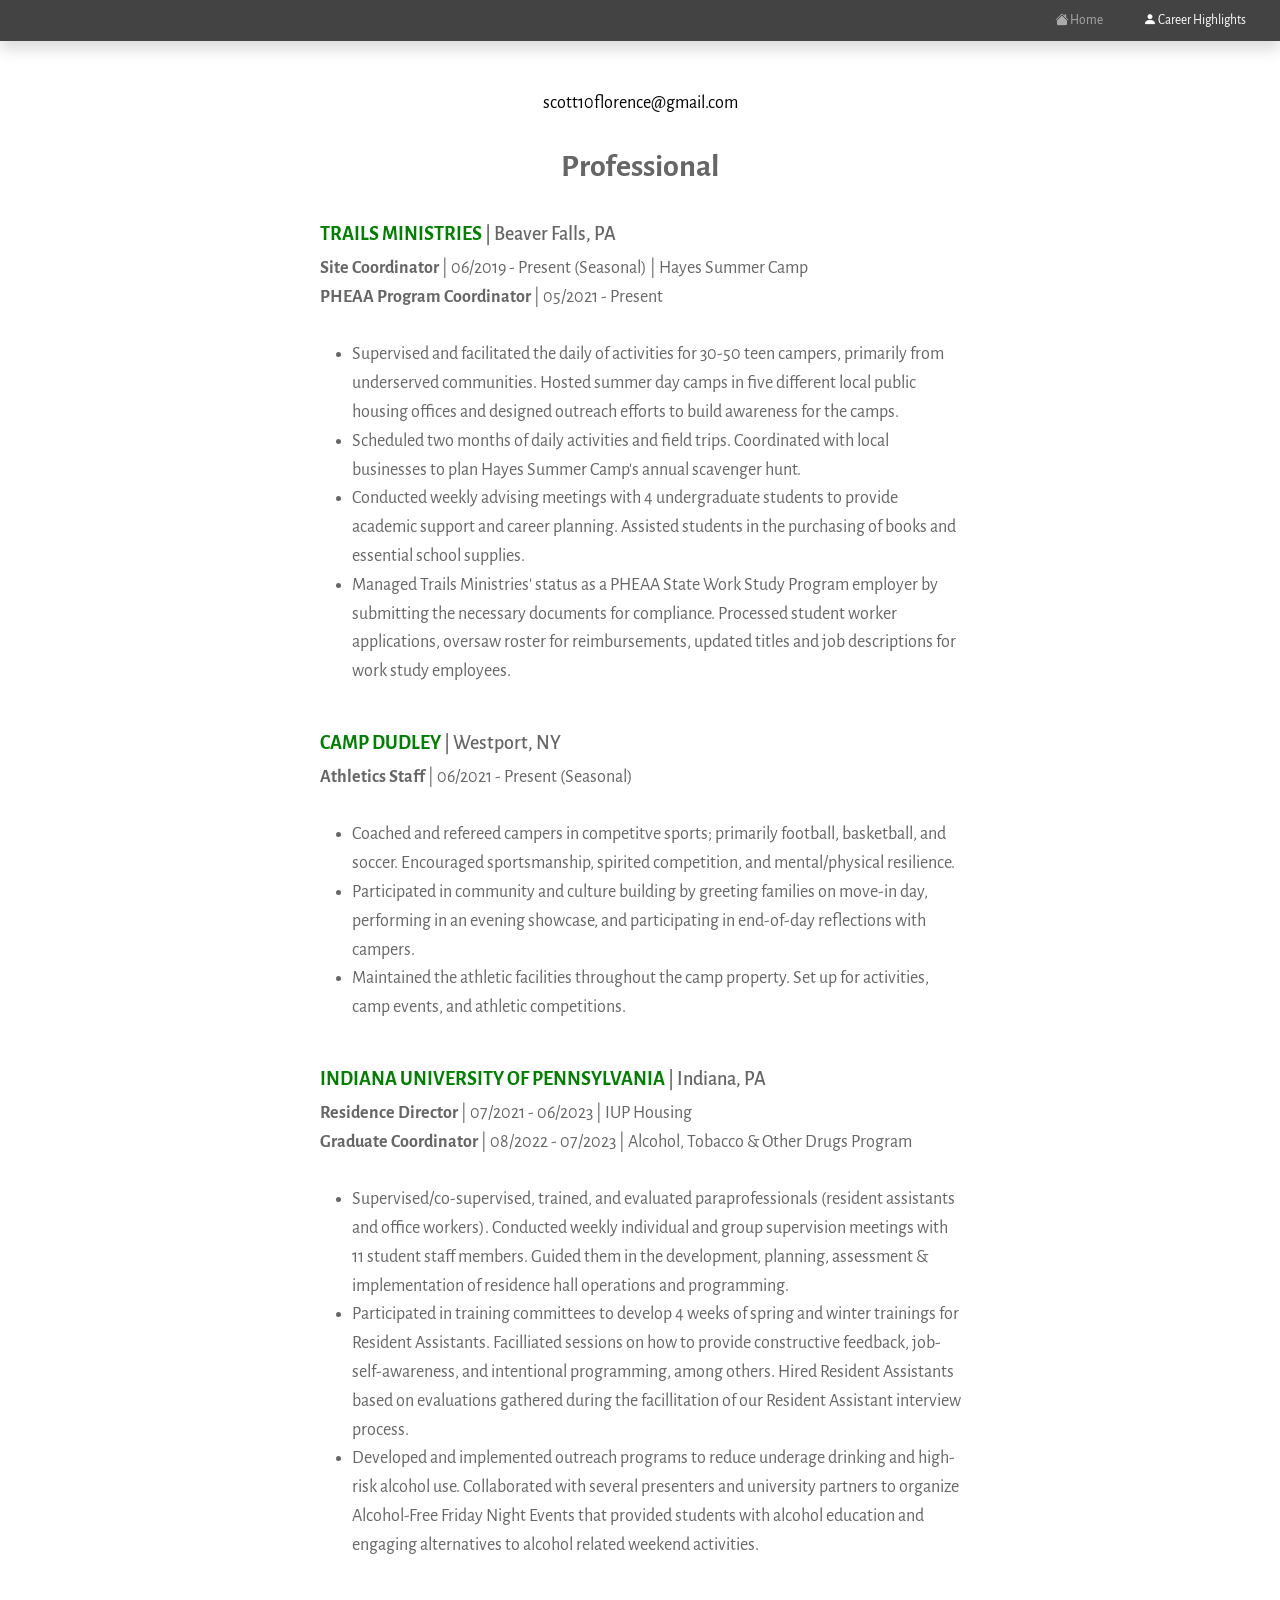
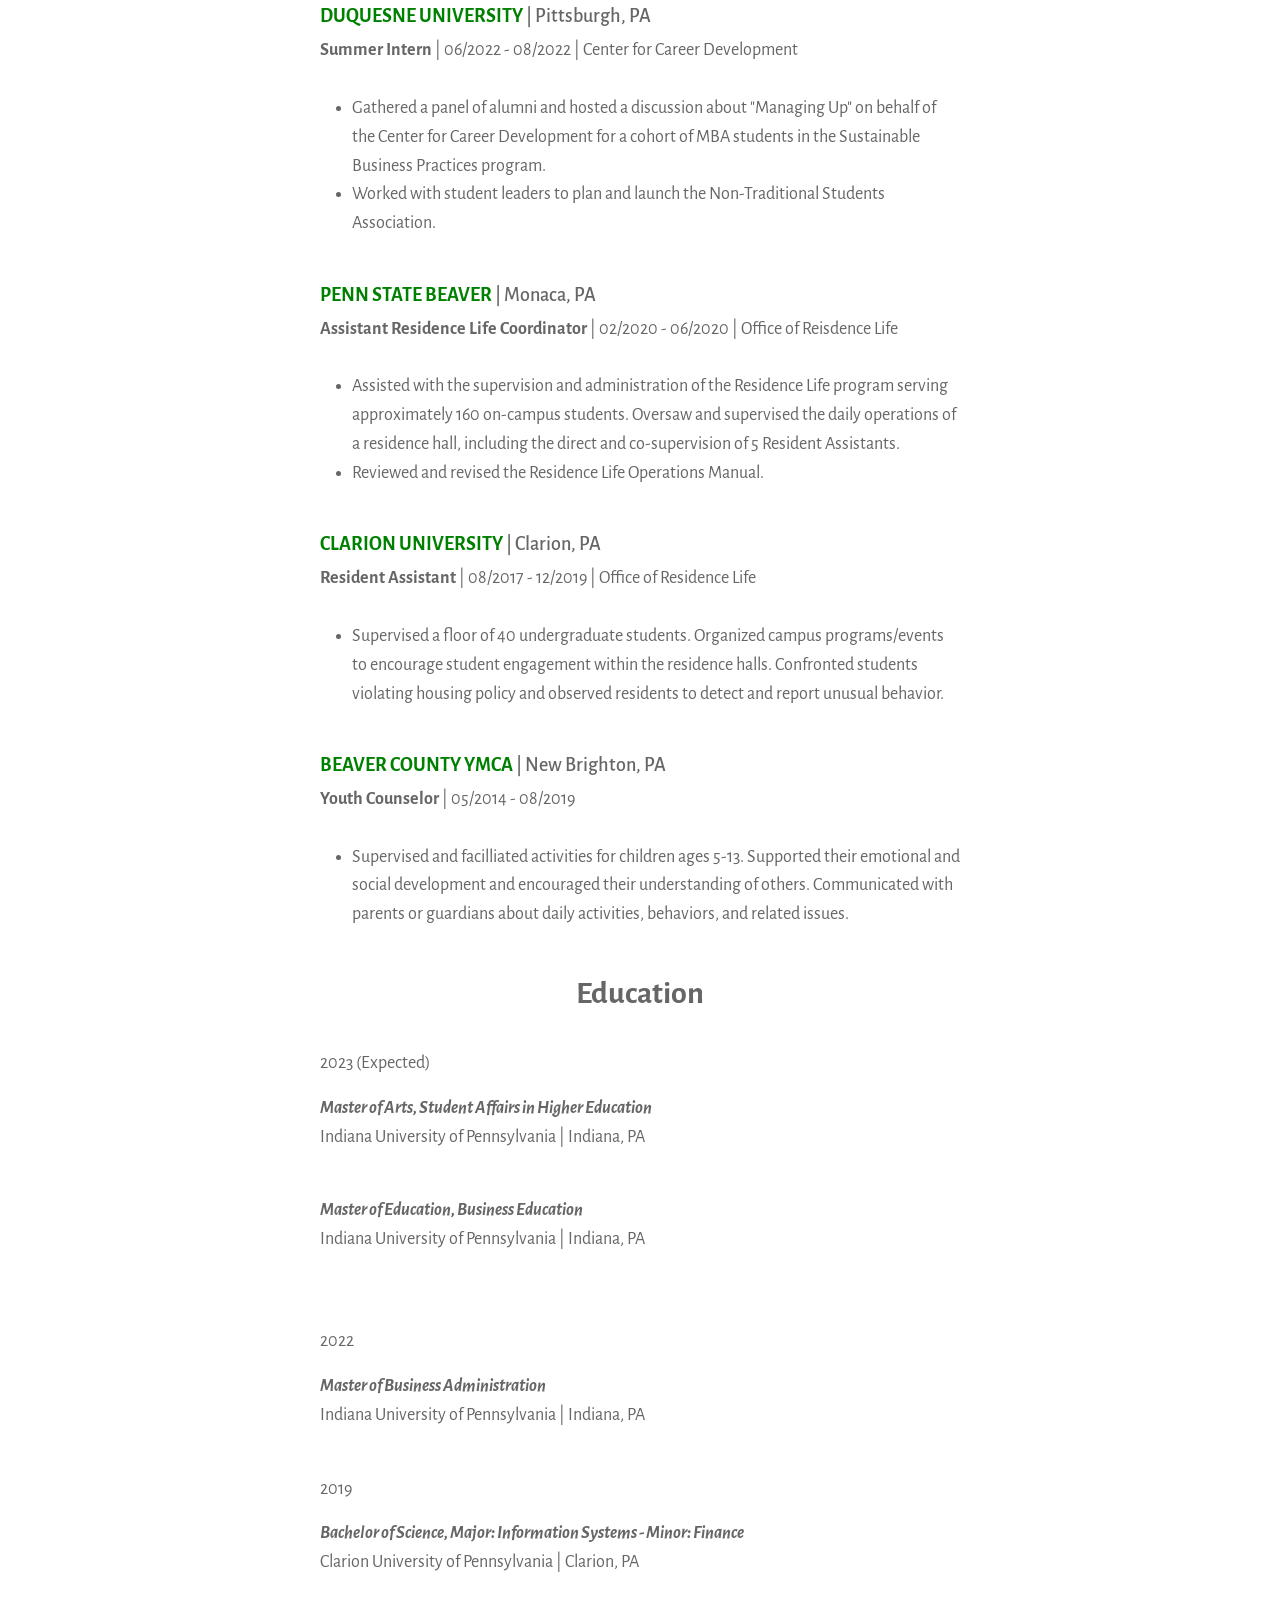
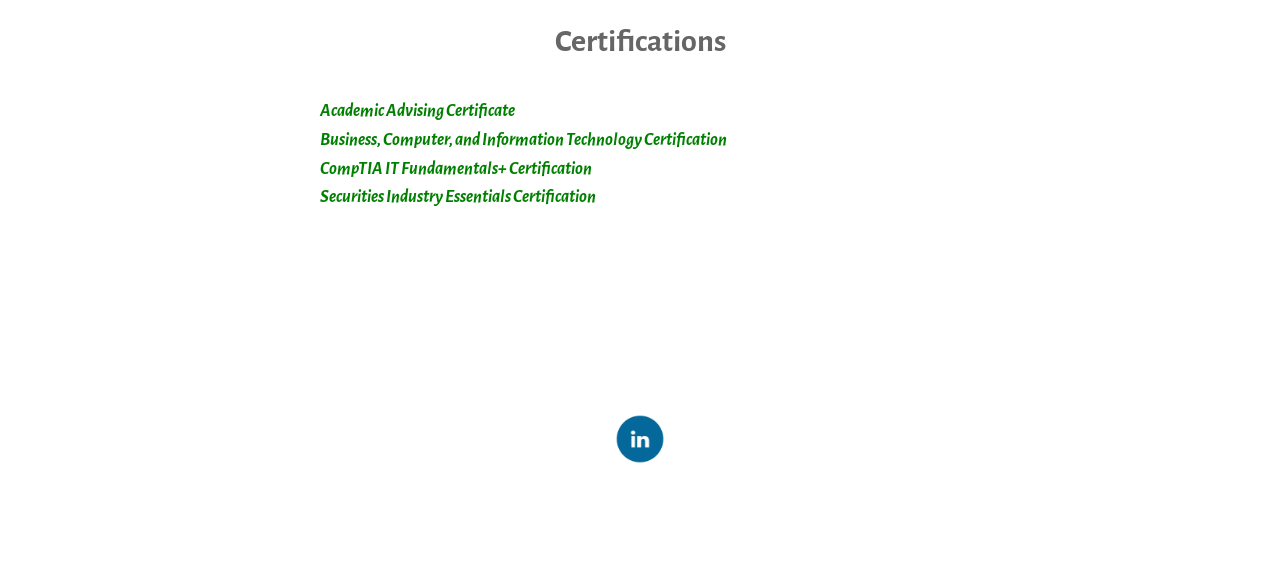
==== about.html @ 3252aece "Update about.html" ====
<!DOCTYPE html>
<html lang="en">
<head>
    <meta charset="UTF-8">
    <meta http-equiv="X-UA-Compatible" content="IE=edge">
    <meta name="viewport" content="width=device-width, initial-scale=1.0">
    <!-- <title>PHP Blog Website</title> -->

    <title>Home</title>

    <meta name="description" content=""/>
    <meta name="keywords" content="" />
    <meta name="author" content="Scott Florence Jr." />
    <link rel="stylesheet" href="https://cdn.jsdelivr.net/npm/bootstrap-icons@1.3.0/font/bootstrap-icons.css">
    <link rel="shortcut icon" type="image/png" href="assets/images/bar.png">
    <link rel="stylesheet" href="assets/css/bootstrap5.min.css">
    <link rel="stylesheet" href="assets/css/custom.css">
    <link rel="preconnect" href="https://fonts.googleapis.com">
    <link rel="preconnect" href="https://fonts.gstatic.com" crossorigin>
    <link href="https://fonts.googleapis.com/css2?family=Alegreya+Sans&display=swap" rel="stylesheet">
    <script src="<?= base_url('assets/js/jquery.min.js') ?>"></script>
    <script src="<?= base_url('assets/js/bootstrap5.bundle.min.js') ?>"></script>
    <script src="<?= base_url('assets/js/scripts.js') ?>"></script>
    <style>
        body {
            font-size: 18px;
            line-height: 1.6;
            }
</style>
</head>
<body>
    <nav class="navbar navbar-expand-lg navbar-dark sub-navbar-bg shadow sticky-top" style="font-size: 12pt;">
    <div class="container-fluid">
    <button class="navbar-toggler" type="button" data-bs-toggle="collapse" data-bs-target="#navbarSupportedContent" aria-controls="navbarSupportedContent" aria-expanded="false" aria-label="Toggle navigation">
      <span class="navbar-toggler-icon"></span>
    </button>
    <div class="collapse navbar-collapse" id="navbarSupportedContent">

      <ul class="navbar-nav ms-auto mb-2 mb-lg-0">
        <li class="nav-item">
          <a class="nav-link" href="index.html"><i class="bi bi-house-fill"></i> Home</a>
        </li>
        <li class="nav-item">
          <a class="nav-link active" href="#"><i class="bi bi-person-fill"></i> Career Highlights</a>
        </li>
      </ul>
     
    </div>
    </div>
    </nav>
  <div class="container py-5">
          <div class="row text-center">
              <div class="col-md-7 mx-auto">
              <!--<h3><strong> Scott Florence Jr.</strong></h3> -->
                <a id="cell" 
                  id="email"
                  href="mailto:scott10florence@gmail.com" 
                  target="_blank" 
                  title="send an email"> 
                scott10florence@gmail.com 
              </a>
              </div>
          </div>
          <div class="row text-left">
            <div class="col-md-7 m-auto">
                  <br>
                  <div class="row text-center">
                    <h2><strong>Professional</strong></h2>
                  </div>
                  <br>

                  <h5><strong><a class="link" href="http://www.trailsministries.org" target="_blank">TRAILS MINISTRIES</a></strong> | Beaver Falls, PA </h5>
                  <strong>Site Coordinator </strong> | 06/2019 - Present (Seasonal) | Hayes Summer Camp
                  <br>
                  <strong>PHEAA Program Coordinator </strong> | 05/2021 - Present
                  <br>
                  <br>
                  <ul>
                  <li>
                      Supervised and facilitated the daily of activities for 30-50 teen campers, primarily from underserved communities. Hosted summer day camps in five different local public housing offices and designed outreach 
                      efforts to build awareness for the camps.
                      
                    </li>
                    <li>
                      Scheduled two months of daily activities and field trips. Coordinated with local businesses to plan Hayes Summer Camp's
                      annual scavenger hunt. 
                    </li>
                    <li>
                      Conducted weekly advising meetings with 4 undergraduate students to provide academic support and career planning. Assisted students in the purchasing of books 
                      and essential school supplies.
                    </li>
                    <li>
                      Managed Trails Ministries' status as a PHEAA State Work Study Program employer by submitting the necessary documents
                      for compliance. Processed student worker applications, oversaw roster for reimbursements, updated titles and job descriptions
                      for work study employees.
                    </li>
                  </ul>
                  <br>  
                  <h5><strong><a class="link" href="http://www.campdudley.com" target="_blank">CAMP DUDLEY</a></strong> | Westport, NY </h5>
                  <strong>Athletics Staff</strong> | 06/2021 - Present (Seasonal)
                  <br>
                  <br>
                  <ul>
                    <li>
                      Coached and refereed campers in competitve sports; primarily football, basketball, and soccer. Encouraged sportsmanship, spirited competition, and
                      mental/physical resilience.
                    </li>
                    <li>
                      Participated in community and culture building by greeting families on move-in day,
                      performing in an evening showcase, and participating in end-of-day reflections with campers.
                    </li>
                    <li>
                      Maintained the athletic facilities throughout the camp property. Set up for activities, camp events, and athletic competitions.
                    </li>
                  </ul>
                  <br>    
                  <h5><strong><a class="link" href="http://www.iup.edu" target="_blank"> INDIANA UNIVERSITY OF PENNSYLVANIA</a></strong> | Indiana, PA </h5>
                  <strong>Residence Director </strong>| 07/2021 - 06/2023 | IUP Housing 
                  <br>
                  <strong> Graduate Coordinator </strong>| 08/2022 - 07/2023 | Alcohol, Tobacco & Other Drugs Program 
                  <br>
                  <br>

                  <ul>
                    <li>
                      Supervised/co-supervised, trained, and evaluated paraprofessionals (resident assistants and office workers).
                      Conducted weekly individual and group supervision meetings with 11 student staff members. Guided them
                      in the development, planning, assessment & implementation of residence hall operations and programming.
                    </li>
                    <li>
                      Participated in training committees to develop 4 weeks of spring and winter trainings for Resident Assistants. Facilliated sessions on how to provide constructive feedback,
                      job-self-awareness, and intentional programming, among others. Hired Resident Assistants based on evaluations gathered during the facillitation of our 
                      Resident Assistant interview process. 
                    </li>
                    <li>
                      Developed and implemented outreach programs to reduce underage 
                      drinking and high-risk alcohol use. Collaborated with several presenters and university partners to organize Alcohol-Free Friday Night Events that 
                      provided students with alcohol education and engaging alternatives to alcohol related weekend activities.
                    </li>
                  </ul>
                  <br>

                  <h5><strong><a class="link" href="http://www.duq.edu" target="_blank">DUQUESNE UNIVERSITY</a></strong> | Pittsburgh, PA </h5>
                  <strong> Summer Intern </strong> | 06/2022 - 08/2022 | Center for Career Development
                  <br>
                  <br>
                  <ul>
                    <li>
                       Gathered a panel of alumni and hosted a discussion about "Managing Up" on behalf of the Center for Career Development for a cohort of MBA students in the Sustainable Business
                       Practices program.
                    </li>
                    <li>
                        Worked with student leaders to plan and launch the Non-Traditional Students Association.
                    </li>
                  </ul>
                  <br>

                  <h5><strong><a class="link" href="http://www.beaver.psu.edu" target="_blank">PENN STATE BEAVER</a></strong> | Monaca, PA </h5>
                  <strong>Assistant Residence Life Coordinator</strong> | 02/2020 - 06/2020 | Office of Reisdence Life
                  <br>
                  <br>
                  <ul>
                    <li>
                      Assisted with the supervision and administration of the Residence Life program serving approximately 160 on-campus students.
                      Oversaw and supervised the daily operations of a residence hall, including the direct and co-supervision of 5 Resident Assistants.
                    </li>
                    <li>
                      Reviewed and revised the Residence Life Operations Manual.
                    </li>
                  </ul>
                  <br>   
                  <h5><strong><a class="link" href="http://www.clarion.edu" target="_blank">CLARION UNIVERSITY</a></strong> | Clarion, PA</h5>
                  <strong>Resident Assistant</strong> | 08/2017 - 12/2019 | Office of Residence Life
                  <br>
                  <br>
                  <ul>
                    <li>
                      Supervised a floor of 40 undergraduate students.
                      Organized campus programs/events to encourage student engagement within the residence halls.
                      Confronted students violating housing policy and observed residents to detect and report unusual behavior.
                    </li>
                  </ul>
                  <br> 

                  <h5><strong><a class="link" href="http://www.campdudley.com" target="_blank">BEAVER COUNTY YMCA</a></strong> | New Brighton, PA </h5>
                  <strong>Youth Counselor</strong> | 05/2014 - 08/2019
                  <br>
                  <br>
                  <ul>
                    <li>
                      Supervised and facilliated activities for children ages 5-13. Supported their emotional and social development and encouraged their understanding of others.
                      Communicated with parents or guardians about daily activities, behaviors, and related issues.
                      
                    </li>
                  </ul>
                  <br>

                  <div class="row text-center">
                    <h2><strong>Education</strong></h2>
                  </div>
                  <br>

                  <p>2023 (Expected)</p>
                  <em><strong>Master of Arts, Student Affairs in Higher Education</strong></em>
                  <p>Indiana University of Pennsylvania | Indiana, PA</p>
                  <br>
                  <em><strong>Master of Education, Business Education</strong></em>
                  <p>Indiana University of Pennsylvania | Indiana, PA</p>
                  <br>
                  <br>

                  <p>2022</p>
                  <em><strong>Master of Business Administration</strong></em>
                  <p>Indiana University of Pennsylvania | Indiana, PA</p>
                  <br>

                  <p>2019</p>
                  <em><strong>Bachelor of Science, Major: Information Systems - Minor: Finance</strong></em>
                  <p>Clarion University of Pennsylvania | Clarion, PA</p>
                  <br>

                  <div class="row text-center">
                  <h2><strong>Certifications</strong></h2>
                  </div>
                  <br>
                  <a class= "link" href="https://www.iup.edu/academics/find-your-degree/programs/sahe/gr/academic-advising-certificate.html" target="_blank"><em><strong>Academic Advising Certificate</strong></em></a>
                  <br>
                  <a class="link" href ="https://www.iup.edu/pse/grad/business-computer-information-technology-certification/" target="_blank"><em><strong>Business, Computer, and Information Technology Certification</strong></em> </a>
                  <br>
                  <a class="link" href="https://www.credly.com/badges/9badbcb3-e4f2-4f45-9942-dd71096ad1f3/email" target="_blank"><em><strong>CompTIA IT Fundamentals+ Certification</strong></em></a>
                  <br>
                  <a class="link" href="https://www.finra.org/registration-exams-ce/qualification-exams/securities-industry-essentials-exam" target="_blank"><em><strong>Securities Industry Essentials Certification</strong></em></a>
                  <br>
                  <br>
                  <br>


                  <!-- <div class="row">
                    <div class="col-6">
                    <div class="row text-center">
                      <h2>Skills</h2>
                    </div>
                    <br>
                    <em><strong>Category</strong></em>

                    <ul>
                      <li>
                      Skill 1
                      </li>
                      <li>
                      Skill 2
                      </li>
                      <li>
                      Skill 3
                      </li>
                    </ul>
                    </div>
                    <div class="col-6">
                    <div class="row text-center">
                      <h2>Technology</h2>
                    </div>

                    <br>
                    <em><strong>Category</strong></em>
                    <ul>
                      <li>
                      Skill 1
                      </li>
                      <li>
                      Skill 2
                      </li>
                      <li>
                      Skill 3
                      </li>
                    </ul>
                    </div>
                    <br>

                  </div>
                  <br> -->

              <!--<div class="row text-center">
                    <h2><strong>Personal</strong></h2>
                  </div>
                  <br>
                  <em><strong>Title</strong></em> -->

                </div>
              </div>
          </div>
      </div>
<footer class="p-5 text-center position-relative">
  <div class="container pt-5">
    <div class="social-media-widget">
      <a href="https://www.linkedin.com/in/scottflorencejr/" id="linkedinicon" class="social-icon" target="_blank"></a>
      <!-- <a href="https://www.youtube.com/channel/UCK0lmoPVYQbXXi-O0n4r9eg" id="youtubeicon" class="social-icon" target="_blank"></a>
      <a href="https://www.tiktok.com/@scottflo" id="tiktokicon" class="social-icon" target="_blank"></a>
      <a href="https://www.instagram.com/scottflo/" id="instagramicon" class="social-icon" target="_blank"></a>
      <a href="https://twitter.com/scottflorencejr" id="twittericon" class="social-icon" target="_blank"></a> -->
    </div>
    <br>
    <!--<p class="lead">Copyright &copy; 2022 scottflo.com </p> -->
    <br>
  </div>
</footer>
</body>
</html>
---- assets/css/bootstrap5.min.css ----
@charset "UTF-8";/*!
 * Bootstrap v5.1.0 (https://getbootstrap.com/)
 * Copyright 2011-2021 The Bootstrap Authors
 * Copyright 2011-2021 Twitter, Inc.
 * Licensed under MIT (https://github.com/twbs/bootstrap/blob/main/LICENSE)
 */:root{--bs-blue:#0d6efd;--bs-indigo:#6610f2;--bs-purple:#6f42c1;--bs-pink:#d63384;--bs-red:#dc3545;--bs-orange:#fd7e14;--bs-yellow:#ffc107;--bs-green:#198754;--bs-teal:#20c997;--bs-cyan:#0dcaf0;--bs-white:#fff;--bs-gray:#6c757d;--bs-gray-dark:#343a40;--bs-gray-100:#f8f9fa;--bs-gray-200:#e9ecef;--bs-gray-300:#dee2e6;--bs-gray-400:#ced4da;--bs-gray-500:#adb5bd;--bs-gray-600:#6c757d;--bs-gray-700:#495057;--bs-gray-800:#343a40;--bs-gray-900:#212529;--bs-primary:#0d6efd;--bs-secondary:#6c757d;--bs-success:#198754;--bs-info:#0dcaf0;--bs-warning:#ffc107;--bs-danger:#dc3545;--bs-light:#f8f9fa;--bs-dark:#212529;--bs-primary-rgb:13,110,253;--bs-secondary-rgb:108,117,125;--bs-success-rgb:25,135,84;--bs-info-rgb:13,202,240;--bs-warning-rgb:255,193,7;--bs-danger-rgb:220,53,69;--bs-light-rgb:248,249,250;--bs-dark-rgb:33,37,41;--bs-white-rgb:255,255,255;--bs-black-rgb:0,0,0;--bs-body-rgb:33,37,41;--bs-font-sans-serif:system-ui,-apple-system,"Segoe UI",Roboto,"Helvetica Neue",Arial,"Noto Sans","Liberation Sans",sans-serif,"Apple Color Emoji","Segoe UI Emoji","Segoe UI Symbol","Noto Color Emoji";--bs-font-monospace:SFMono-Regular,Menlo,Monaco,Consolas,"Liberation Mono","Courier New",monospace;--bs-gradient:linear-gradient(180deg, rgba(255, 255, 255, 0.15), rgba(255, 255, 255, 0));--bs-body-font-family:var(--bs-font-sans-serif);--bs-body-font-size:1rem;--bs-body-font-weight:400;--bs-body-line-height:1.5;--bs-body-color:#212529;--bs-body-bg:#fff}*,::after,::before{box-sizing:border-box}@media (prefers-reduced-motion:no-preference){:root{scroll-behavior:smooth}}body{margin:0;font-family:var(--bs-body-font-family);font-size:var(--bs-body-font-size);font-weight:var(--bs-body-font-weight);line-height:var(--bs-body-line-height);color:var(--bs-body-color);text-align:var(--bs-body-text-align);background-color:var(--bs-body-bg);-webkit-text-size-adjust:100%;-webkit-tap-highlight-color:transparent}hr{margin:1rem 0;color:inherit;background-color:currentColor;border:0;opacity:.25}hr:not([size]){height:1px}.h1,.h2,.h3,.h4,.h5,.h6,h1,h2,h3,h4,h5,h6{margin-top:0;margin-bottom:.5rem;font-weight:500;line-height:1.2}.h1,h1{font-size:calc(1.375rem + 1.5vw)}@media (min-width:1200px){.h1,h1{font-size:2.5rem}}.h2,h2{font-size:calc(1.325rem + .9vw)}@media (min-width:1200px){.h2,h2{font-size:2rem}}.h3,h3{font-size:calc(1.3rem + .6vw)}@media (min-width:1200px){.h3,h3{font-size:1.75rem}}.h4,h4{font-size:calc(1.275rem + .3vw)}@media (min-width:1200px){.h4,h4{font-size:1.5rem}}.h5,h5{font-size:1.25rem}.h6,h6{font-size:1rem}p{margin-top:0;margin-bottom:1rem}abbr[data-bs-original-title],abbr[title]{-webkit-text-decoration:underline dotted;text-decoration:underline dotted;cursor:help;-webkit-text-decoration-skip-ink:none;text-decoration-skip-ink:none}address{margin-bottom:1rem;font-style:normal;line-height:inherit}ol,ul{padding-left:2rem}dl,ol,ul{margin-top:0;margin-bottom:1rem}ol ol,ol ul,ul ol,ul ul{margin-bottom:0}dt{font-weight:700}dd{margin-bottom:.5rem;margin-left:0}blockquote{margin:0 0 1rem}b,strong{font-weight:bolder}.small,small{font-size:.875em}.mark,mark{padding:.2em;background-color:#fcf8e3}sub,sup{position:relative;font-size:.75em;line-height:0;vertical-align:baseline}sub{bottom:-.25em}sup{top:-.5em}a{color:#0d6efd;text-decoration:underline}a:hover{color:#0a58ca}a:not([href]):not([class]),a:not([href]):not([class]):hover{color:inherit;text-decoration:none}code,kbd,pre,samp{font-family:var(--bs-font-monospace);font-size:1em;direction:ltr;unicode-bidi:bidi-override}pre{display:block;margin-top:0;margin-bottom:1rem;overflow:auto;font-size:.875em}pre code{font-size:inherit;color:inherit;word-break:normal}code{font-size:.875em;color:#d63384;word-wrap:break-word}a>code{color:inherit}kbd{padding:.2rem .4rem;font-size:.875em;color:#fff;background-color:#212529;border-radius:.2rem}kbd kbd{padding:0;font-size:1em;font-weight:700}figure{margin:0 0 1rem}img,svg{vertical-align:middle}table{caption-side:bottom;border-collapse:collapse}caption{padding-top:.5rem;padding-bottom:.5rem;color:#6c757d;text-align:left}th{text-align:inherit;text-align:-webkit-match-parent}tbody,td,tfoot,th,thead,tr{border-color:inherit;border-style:solid;border-width:0}label{display:inline-block}button{border-radius:0}button:focus:not(:focus-visible){outline:0}button,input,optgroup,select,textarea{margin:0;font-family:inherit;font-size:inherit;line-height:inherit}button,select{text-transform:none}[role=button]{cursor:pointer}select{word-wrap:normal}select:disabled{opacity:1}[list]::-webkit-calendar-picker-indicator{display:none}[type=button],[type=reset],[type=submit],button{-webkit-appearance:button}[type=button]:not(:disabled),[type=reset]:not(:disabled),[type=submit]:not(:disabled),button:not(:disabled){cursor:pointer}::-moz-focus-inner{padding:0;border-style:none}textarea{resize:vertical}fieldset{min-width:0;padding:0;margin:0;border:0}legend{float:left;width:100%;padding:0;margin-bottom:.5rem;font-size:calc(1.275rem + .3vw);line-height:inherit}@media (min-width:1200px){legend{font-size:1.5rem}}legend+*{clear:left}::-webkit-datetime-edit-day-field,::-webkit-datetime-edit-fields-wrapper,::-webkit-datetime-edit-hour-field,::-webkit-datetime-edit-minute,::-webkit-datetime-edit-month-field,::-webkit-datetime-edit-text,::-webkit-datetime-edit-year-field{padding:0}::-webkit-inner-spin-button{height:auto}[type=search]{outline-offset:-2px;-webkit-appearance:textfield}::-webkit-search-decoration{-webkit-appearance:none}::-webkit-color-swatch-wrapper{padding:0}::file-selector-button{font:inherit}::-webkit-file-upload-button{font:inherit;-webkit-appearance:button}output{display:inline-block}iframe{border:0}summary{display:list-item;cursor:pointer}progress{vertical-align:baseline}[hidden]{display:none!important}.lead{font-size:1.25rem;font-weight:300}.display-1{font-size:calc(1.625rem + 4.5vw);font-weight:300;line-height:1.2}@media (min-width:1200px){.display-1{font-size:5rem}}.display-2{font-size:calc(1.575rem + 3.9vw);font-weight:300;line-height:1.2}@media (min-width:1200px){.display-2{font-size:4.5rem}}.display-3{font-size:calc(1.525rem + 3.3vw);font-weight:300;line-height:1.2}@media (min-width:1200px){.display-3{font-size:4rem}}.display-4{font-size:calc(1.475rem + 2.7vw);font-weight:300;line-height:1.2}@media (min-width:1200px){.display-4{font-size:3.5rem}}.display-5{font-size:calc(1.425rem + 2.1vw);font-weight:300;line-height:1.2}@media (min-width:1200px){.display-5{font-size:3rem}}.display-6{font-size:calc(1.375rem + 1.5vw);font-weight:300;line-height:1.2}@media (min-width:1200px){.display-6{font-size:2.5rem}}.list-unstyled{padding-left:0;list-style:none}.list-inline{padding-left:0;list-style:none}.list-inline-item{display:inline-block}.list-inline-item:not(:last-child){margin-right:.5rem}.initialism{font-size:.875em;text-transform:uppercase}.blockquote{margin-bottom:1rem;font-size:1.25rem}.blockquote>:last-child{margin-bottom:0}.blockquote-footer{margin-top:-1rem;margin-bottom:1rem;font-size:.875em;color:#6c757d}.blockquote-footer::before{content:"— "}.img-fluid{max-width:100%;height:auto}.img-thumbnail{padding:.25rem;background-color:#fff;border:1px solid #dee2e6;border-radius:.25rem;max-width:100%;height:auto}.figure{display:inline-block}.figure-img{margin-bottom:.5rem;line-height:1}.figure-caption{font-size:.875em;color:#6c757d}.container,.container-fluid,.container-lg,.container-md,.container-sm,.container-xl,.container-xxl{width:100%;padding-right:var(--bs-gutter-x,.75rem);padding-left:var(--bs-gutter-x,.75rem);margin-right:auto;margin-left:auto}@media (min-width:576px){.container,.container-sm{max-width:540px}}@media (min-width:768px){.container,.container-md,.container-sm{max-width:720px}}@media (min-width:992px){.container,.container-lg,.container-md,.container-sm{max-width:960px}}@media (min-width:1200px){.container,.container-lg,.container-md,.container-sm,.container-xl{max-width:1140px}}@media (min-width:1400px){.container,.container-lg,.container-md,.container-sm,.container-xl,.container-xxl{max-width:1320px}}.row{--bs-gutter-x:1.5rem;--bs-gutter-y:0;display:flex;flex-wrap:wrap;margin-top:calc(var(--bs-gutter-y) * -1);margin-right:calc(var(--bs-gutter-x) * -.5);margin-left:calc(var(--bs-gutter-x) * -.5)}.row>*{flex-shrink:0;width:100%;max-width:100%;padding-right:calc(var(--bs-gutter-x) * .5);padding-left:calc(var(--bs-gutter-x) * .5);margin-top:var(--bs-gutter-y)}.col{flex:1 0 0%}.row-cols-auto>*{flex:0 0 auto;width:auto}.row-cols-1>*{flex:0 0 auto;width:100%}.row-cols-2>*{flex:0 0 auto;width:50%}.row-cols-3>*{flex:0 0 auto;width:33.3333333333%}.row-cols-4>*{flex:0 0 auto;width:25%}.row-cols-5>*{flex:0 0 auto;width:20%}.row-cols-6>*{flex:0 0 auto;width:16.6666666667%}.col-auto{flex:0 0 auto;width:auto}.col-1{flex:0 0 auto;width:8.33333333%}.col-2{flex:0 0 auto;width:16.66666667%}.col-3{flex:0 0 auto;width:25%}.col-4{flex:0 0 auto;width:33.33333333%}.col-5{flex:0 0 auto;width:41.66666667%}.col-6{flex:0 0 auto;width:50%}.col-7{flex:0 0 auto;width:58.33333333%}.col-8{flex:0 0 auto;width:66.66666667%}.col-9{flex:0 0 auto;width:75%}.col-10{flex:0 0 auto;width:83.33333333%}.col-11{flex:0 0 auto;width:91.66666667%}.col-12{flex:0 0 auto;width:100%}.offset-1{margin-left:8.33333333%}.offset-2{margin-left:16.66666667%}.offset-3{margin-left:25%}.offset-4{margin-left:33.33333333%}.offset-5{margin-left:41.66666667%}.offset-6{margin-left:50%}.offset-7{margin-left:58.33333333%}.offset-8{margin-left:66.66666667%}.offset-9{margin-left:75%}.offset-10{margin-left:83.33333333%}.offset-11{margin-left:91.66666667%}.g-0,.gx-0{--bs-gutter-x:0}.g-0,.gy-0{--bs-gutter-y:0}.g-1,.gx-1{--bs-gutter-x:0.25rem}.g-1,.gy-1{--bs-gutter-y:0.25rem}.g-2,.gx-2{--bs-gutter-x:0.5rem}.g-2,.gy-2{--bs-gutter-y:0.5rem}.g-3,.gx-3{--bs-gutter-x:1rem}.g-3,.gy-3{--bs-gutter-y:1rem}.g-4,.gx-4{--bs-gutter-x:1.5rem}.g-4,.gy-4{--bs-gutter-y:1.5rem}.g-5,.gx-5{--bs-gutter-x:3rem}.g-5,.gy-5{--bs-gutter-y:3rem}@media (min-width:576px){.col-sm{flex:1 0 0%}.row-cols-sm-auto>*{flex:0 0 auto;width:auto}.row-cols-sm-1>*{flex:0 0 auto;width:100%}.row-cols-sm-2>*{flex:0 0 auto;width:50%}.row-cols-sm-3>*{flex:0 0 auto;width:33.3333333333%}.row-cols-sm-4>*{flex:0 0 auto;width:25%}.row-cols-sm-5>*{flex:0 0 auto;width:20%}.row-cols-sm-6>*{flex:0 0 auto;width:16.6666666667%}.col-sm-auto{flex:0 0 auto;width:auto}.col-sm-1{flex:0 0 auto;width:8.33333333%}.col-sm-2{flex:0 0 auto;width:16.66666667%}.col-sm-3{flex:0 0 auto;width:25%}.col-sm-4{flex:0 0 auto;width:33.33333333%}.col-sm-5{flex:0 0 auto;width:41.66666667%}.col-sm-6{flex:0 0 auto;width:50%}.col-sm-7{flex:0 0 auto;width:58.33333333%}.col-sm-8{flex:0 0 auto;width:66.66666667%}.col-sm-9{flex:0 0 auto;width:75%}.col-sm-10{flex:0 0 auto;width:83.33333333%}.col-sm-11{flex:0 0 auto;width:91.66666667%}.col-sm-12{flex:0 0 auto;width:100%}.offset-sm-0{margin-left:0}.offset-sm-1{margin-left:8.33333333%}.offset-sm-2{margin-left:16.66666667%}.offset-sm-3{margin-left:25%}.offset-sm-4{margin-left:33.33333333%}.offset-sm-5{margin-left:41.66666667%}.offset-sm-6{margin-left:50%}.offset-sm-7{margin-left:58.33333333%}.offset-sm-8{margin-left:66.66666667%}.offset-sm-9{margin-left:75%}.offset-sm-10{margin-left:83.33333333%}.offset-sm-11{margin-left:91.66666667%}.g-sm-0,.gx-sm-0{--bs-gutter-x:0}.g-sm-0,.gy-sm-0{--bs-gutter-y:0}.g-sm-1,.gx-sm-1{--bs-gutter-x:0.25rem}.g-sm-1,.gy-sm-1{--bs-gutter-y:0.25rem}.g-sm-2,.gx-sm-2{--bs-gutter-x:0.5rem}.g-sm-2,.gy-sm-2{--bs-gutter-y:0.5rem}.g-sm-3,.gx-sm-3{--bs-gutter-x:1rem}.g-sm-3,.gy-sm-3{--bs-gutter-y:1rem}.g-sm-4,.gx-sm-4{--bs-gutter-x:1.5rem}.g-sm-4,.gy-sm-4{--bs-gutter-y:1.5rem}.g-sm-5,.gx-sm-5{--bs-gutter-x:3rem}.g-sm-5,.gy-sm-5{--bs-gutter-y:3rem}}@media (min-width:768px){.col-md{flex:1 0 0%}.row-cols-md-auto>*{flex:0 0 auto;width:auto}.row-cols-md-1>*{flex:0 0 auto;width:100%}.row-cols-md-2>*{flex:0 0 auto;width:50%}.row-cols-md-3>*{flex:0 0 auto;width:33.3333333333%}.row-cols-md-4>*{flex:0 0 auto;width:25%}.row-cols-md-5>*{flex:0 0 auto;width:20%}.row-cols-md-6>*{flex:0 0 auto;width:16.6666666667%}.col-md-auto{flex:0 0 auto;width:auto}.col-md-1{flex:0 0 auto;width:8.33333333%}.col-md-2{flex:0 0 auto;width:16.66666667%}.col-md-3{flex:0 0 auto;width:25%}.col-md-4{flex:0 0 auto;width:33.33333333%}.col-md-5{flex:0 0 auto;width:41.66666667%}.col-md-6{flex:0 0 auto;width:50%}.col-md-7{flex:0 0 auto;width:58.33333333%}.col-md-8{flex:0 0 auto;width:66.66666667%}.col-md-9{flex:0 0 auto;width:75%}.col-md-10{flex:0 0 auto;width:83.33333333%}.col-md-11{flex:0 0 auto;width:91.66666667%}.col-md-12{flex:0 0 auto;width:100%}.offset-md-0{margin-left:0}.offset-md-1{margin-left:8.33333333%}.offset-md-2{margin-left:16.66666667%}.offset-md-3{margin-left:25%}.offset-md-4{margin-left:33.33333333%}.offset-md-5{margin-left:41.66666667%}.offset-md-6{margin-left:50%}.offset-md-7{margin-left:58.33333333%}.offset-md-8{margin-left:66.66666667%}.offset-md-9{margin-left:75%}.offset-md-10{margin-left:83.33333333%}.offset-md-11{margin-left:91.66666667%}.g-md-0,.gx-md-0{--bs-gutter-x:0}.g-md-0,.gy-md-0{--bs-gutter-y:0}.g-md-1,.gx-md-1{--bs-gutter-x:0.25rem}.g-md-1,.gy-md-1{--bs-gutter-y:0.25rem}.g-md-2,.gx-md-2{--bs-gutter-x:0.5rem}.g-md-2,.gy-md-2{--bs-gutter-y:0.5rem}.g-md-3,.gx-md-3{--bs-gutter-x:1rem}.g-md-3,.gy-md-3{--bs-gutter-y:1rem}.g-md-4,.gx-md-4{--bs-gutter-x:1.5rem}.g-md-4,.gy-md-4{--bs-gutter-y:1.5rem}.g-md-5,.gx-md-5{--bs-gutter-x:3rem}.g-md-5,.gy-md-5{--bs-gutter-y:3rem}}@media (min-width:992px){.col-lg{flex:1 0 0%}.row-cols-lg-auto>*{flex:0 0 auto;width:auto}.row-cols-lg-1>*{flex:0 0 auto;width:100%}.row-cols-lg-2>*{flex:0 0 auto;width:50%}.row-cols-lg-3>*{flex:0 0 auto;width:33.3333333333%}.row-cols-lg-4>*{flex:0 0 auto;width:25%}.row-cols-lg-5>*{flex:0 0 auto;width:20%}.row-cols-lg-6>*{flex:0 0 auto;width:16.6666666667%}.col-lg-auto{flex:0 0 auto;width:auto}.col-lg-1{flex:0 0 auto;width:8.33333333%}.col-lg-2{flex:0 0 auto;width:16.66666667%}.col-lg-3{flex:0 0 auto;width:25%}.col-lg-4{flex:0 0 auto;width:33.33333333%}.col-lg-5{flex:0 0 auto;width:41.66666667%}.col-lg-6{flex:0 0 auto;width:50%}.col-lg-7{flex:0 0 auto;width:58.33333333%}.col-lg-8{flex:0 0 auto;width:66.66666667%}.col-lg-9{flex:0 0 auto;width:75%}.col-lg-10{flex:0 0 auto;width:83.33333333%}.col-lg-11{flex:0 0 auto;width:91.66666667%}.col-lg-12{flex:0 0 auto;width:100%}.offset-lg-0{margin-left:0}.offset-lg-1{margin-left:8.33333333%}.offset-lg-2{margin-left:16.66666667%}.offset-lg-3{margin-left:25%}.offset-lg-4{margin-left:33.33333333%}.offset-lg-5{margin-left:41.66666667%}.offset-lg-6{margin-left:50%}.offset-lg-7{margin-left:58.33333333%}.offset-lg-8{margin-left:66.66666667%}.offset-lg-9{margin-left:75%}.offset-lg-10{margin-left:83.33333333%}.offset-lg-11{margin-left:91.66666667%}.g-lg-0,.gx-lg-0{--bs-gutter-x:0}.g-lg-0,.gy-lg-0{--bs-gutter-y:0}.g-lg-1,.gx-lg-1{--bs-gutter-x:0.25rem}.g-lg-1,.gy-lg-1{--bs-gutter-y:0.25rem}.g-lg-2,.gx-lg-2{--bs-gutter-x:0.5rem}.g-lg-2,.gy-lg-2{--bs-gutter-y:0.5rem}.g-lg-3,.gx-lg-3{--bs-gutter-x:1rem}.g-lg-3,.gy-lg-3{--bs-gutter-y:1rem}.g-lg-4,.gx-lg-4{--bs-gutter-x:1.5rem}.g-lg-4,.gy-lg-4{--bs-gutter-y:1.5rem}.g-lg-5,.gx-lg-5{--bs-gutter-x:3rem}.g-lg-5,.gy-lg-5{--bs-gutter-y:3rem}}@media (min-width:1200px){.col-xl{flex:1 0 0%}.row-cols-xl-auto>*{flex:0 0 auto;width:auto}.row-cols-xl-1>*{flex:0 0 auto;width:100%}.row-cols-xl-2>*{flex:0 0 auto;width:50%}.row-cols-xl-3>*{flex:0 0 auto;width:33.3333333333%}.row-cols-xl-4>*{flex:0 0 auto;width:25%}.row-cols-xl-5>*{flex:0 0 auto;width:20%}.row-cols-xl-6>*{flex:0 0 auto;width:16.6666666667%}.col-xl-auto{flex:0 0 auto;width:auto}.col-xl-1{flex:0 0 auto;width:8.33333333%}.col-xl-2{flex:0 0 auto;width:16.66666667%}.col-xl-3{flex:0 0 auto;width:25%}.col-xl-4{flex:0 0 auto;width:33.33333333%}.col-xl-5{flex:0 0 auto;width:41.66666667%}.col-xl-6{flex:0 0 auto;width:50%}.col-xl-7{flex:0 0 auto;width:58.33333333%}.col-xl-8{flex:0 0 auto;width:66.66666667%}.col-xl-9{flex:0 0 auto;width:75%}.col-xl-10{flex:0 0 auto;width:83.33333333%}.col-xl-11{flex:0 0 auto;width:91.66666667%}.col-xl-12{flex:0 0 auto;width:100%}.offset-xl-0{margin-left:0}.offset-xl-1{margin-left:8.33333333%}.offset-xl-2{margin-left:16.66666667%}.offset-xl-3{margin-left:25%}.offset-xl-4{margin-left:33.33333333%}.offset-xl-5{margin-left:41.66666667%}.offset-xl-6{margin-left:50%}.offset-xl-7{margin-left:58.33333333%}.offset-xl-8{margin-left:66.66666667%}.offset-xl-9{margin-left:75%}.offset-xl-10{margin-left:83.33333333%}.offset-xl-11{margin-left:91.66666667%}.g-xl-0,.gx-xl-0{--bs-gutter-x:0}.g-xl-0,.gy-xl-0{--bs-gutter-y:0}.g-xl-1,.gx-xl-1{--bs-gutter-x:0.25rem}.g-xl-1,.gy-xl-1{--bs-gutter-y:0.25rem}.g-xl-2,.gx-xl-2{--bs-gutter-x:0.5rem}.g-xl-2,.gy-xl-2{--bs-gutter-y:0.5rem}.g-xl-3,.gx-xl-3{--bs-gutter-x:1rem}.g-xl-3,.gy-xl-3{--bs-gutter-y:1rem}.g-xl-4,.gx-xl-4{--bs-gutter-x:1.5rem}.g-xl-4,.gy-xl-4{--bs-gutter-y:1.5rem}.g-xl-5,.gx-xl-5{--bs-gutter-x:3rem}.g-xl-5,.gy-xl-5{--bs-gutter-y:3rem}}@media (min-width:1400px){.col-xxl{flex:1 0 0%}.row-cols-xxl-auto>*{flex:0 0 auto;width:auto}.row-cols-xxl-1>*{flex:0 0 auto;width:100%}.row-cols-xxl-2>*{flex:0 0 auto;width:50%}.row-cols-xxl-3>*{flex:0 0 auto;width:33.3333333333%}.row-cols-xxl-4>*{flex:0 0 auto;width:25%}.row-cols-xxl-5>*{flex:0 0 auto;width:20%}.row-cols-xxl-6>*{flex:0 0 auto;width:16.6666666667%}.col-xxl-auto{flex:0 0 auto;width:auto}.col-xxl-1{flex:0 0 auto;width:8.33333333%}.col-xxl-2{flex:0 0 auto;width:16.66666667%}.col-xxl-3{flex:0 0 auto;width:25%}.col-xxl-4{flex:0 0 auto;width:33.33333333%}.col-xxl-5{flex:0 0 auto;width:41.66666667%}.col-xxl-6{flex:0 0 auto;width:50%}.col-xxl-7{flex:0 0 auto;width:58.33333333%}.col-xxl-8{flex:0 0 auto;width:66.66666667%}.col-xxl-9{flex:0 0 auto;width:75%}.col-xxl-10{flex:0 0 auto;width:83.33333333%}.col-xxl-11{flex:0 0 auto;width:91.66666667%}.col-xxl-12{flex:0 0 auto;width:100%}.offset-xxl-0{margin-left:0}.offset-xxl-1{margin-left:8.33333333%}.offset-xxl-2{margin-left:16.66666667%}.offset-xxl-3{margin-left:25%}.offset-xxl-4{margin-left:33.33333333%}.offset-xxl-5{margin-left:41.66666667%}.offset-xxl-6{margin-left:50%}.offset-xxl-7{margin-left:58.33333333%}.offset-xxl-8{margin-left:66.66666667%}.offset-xxl-9{margin-left:75%}.offset-xxl-10{margin-left:83.33333333%}.offset-xxl-11{margin-left:91.66666667%}.g-xxl-0,.gx-xxl-0{--bs-gutter-x:0}.g-xxl-0,.gy-xxl-0{--bs-gutter-y:0}.g-xxl-1,.gx-xxl-1{--bs-gutter-x:0.25rem}.g-xxl-1,.gy-xxl-1{--bs-gutter-y:0.25rem}.g-xxl-2,.gx-xxl-2{--bs-gutter-x:0.5rem}.g-xxl-2,.gy-xxl-2{--bs-gutter-y:0.5rem}.g-xxl-3,.gx-xxl-3{--bs-gutter-x:1rem}.g-xxl-3,.gy-xxl-3{--bs-gutter-y:1rem}.g-xxl-4,.gx-xxl-4{--bs-gutter-x:1.5rem}.g-xxl-4,.gy-xxl-4{--bs-gutter-y:1.5rem}.g-xxl-5,.gx-xxl-5{--bs-gutter-x:3rem}.g-xxl-5,.gy-xxl-5{--bs-gutter-y:3rem}}.table{--bs-table-bg:transparent;--bs-table-accent-bg:transparent;--bs-table-striped-color:#212529;--bs-table-striped-bg:rgba(0, 0, 0, 0.05);--bs-table-active-color:#212529;--bs-table-active-bg:rgba(0, 0, 0, 0.1);--bs-table-hover-color:#212529;--bs-table-hover-bg:rgba(0, 0, 0, 0.075);width:100%;margin-bottom:1rem;color:#212529;vertical-align:top;border-color:#dee2e6}.table>:not(caption)>*>*{padding:.5rem .5rem;background-color:var(--bs-table-bg);border-bottom-width:1px;box-shadow:inset 0 0 0 9999px var(--bs-table-accent-bg)}.table>tbody{vertical-align:inherit}.table>thead{vertical-align:bottom}.table>:not(:last-child)>:last-child>*{border-bottom-color:currentColor}.caption-top{caption-side:top}.table-sm>:not(caption)>*>*{padding:.25rem .25rem}.table-bordered>:not(caption)>*{border-width:1px 0}.table-bordered>:not(caption)>*>*{border-width:0 1px}.table-borderless>:not(caption)>*>*{border-bottom-width:0}.table-striped>tbody>tr:nth-of-type(odd){--bs-table-accent-bg:var(--bs-table-striped-bg);color:var(--bs-table-striped-color)}.table-active{--bs-table-accent-bg:var(--bs-table-active-bg);color:var(--bs-table-active-color)}.table-hover>tbody>tr:hover{--bs-table-accent-bg:var(--bs-table-hover-bg);color:var(--bs-table-hover-color)}.table-primary{--bs-table-bg:#cfe2ff;--bs-table-striped-bg:#c5d7f2;--bs-table-striped-color:#000;--bs-table-active-bg:#bacbe6;--bs-table-active-color:#000;--bs-table-hover-bg:#bfd1ec;--bs-table-hover-color:#000;color:#000;border-color:#bacbe6}.table-secondary{--bs-table-bg:#e2e3e5;--bs-table-striped-bg:#d7d8da;--bs-table-striped-color:#000;--bs-table-active-bg:#cbccce;--bs-table-active-color:#000;--bs-table-hover-bg:#d1d2d4;--bs-table-hover-color:#000;color:#000;border-color:#cbccce}.table-success{--bs-table-bg:#d1e7dd;--bs-table-striped-bg:#c7dbd2;--bs-table-striped-color:#000;--bs-table-active-bg:#bcd0c7;--bs-table-active-color:#000;--bs-table-hover-bg:#c1d6cc;--bs-table-hover-color:#000;color:#000;border-color:#bcd0c7}.table-info{--bs-table-bg:#cff4fc;--bs-table-striped-bg:#c5e8ef;--bs-table-striped-color:#000;--bs-table-active-bg:#badce3;--bs-table-active-color:#000;--bs-table-hover-bg:#bfe2e9;--bs-table-hover-color:#000;color:#000;border-color:#badce3}.table-warning{--bs-table-bg:#fff3cd;--bs-table-striped-bg:#f2e7c3;--bs-table-striped-color:#000;--bs-table-active-bg:#e6dbb9;--bs-table-active-color:#000;--bs-table-hover-bg:#ece1be;--bs-table-hover-color:#000;color:#000;border-color:#e6dbb9}.table-danger{--bs-table-bg:#f8d7da;--bs-table-striped-bg:#eccccf;--bs-table-striped-color:#000;--bs-table-active-bg:#dfc2c4;--bs-table-active-color:#000;--bs-table-hover-bg:#e5c7ca;--bs-table-hover-color:#000;color:#000;border-color:#dfc2c4}.table-light{--bs-table-bg:#f8f9fa;--bs-table-striped-bg:#ecedee;--bs-table-striped-color:#000;--bs-table-active-bg:#dfe0e1;--bs-table-active-color:#000;--bs-table-hover-bg:#e5e6e7;--bs-table-hover-color:#000;color:#000;border-color:#dfe0e1}.table-dark{--bs-table-bg:#212529;--bs-table-striped-bg:#2c3034;--bs-table-striped-color:#fff;--bs-table-active-bg:#373b3e;--bs-table-active-color:#fff;--bs-table-hover-bg:#323539;--bs-table-hover-color:#fff;color:#fff;border-color:#373b3e}.table-responsive{overflow-x:auto;-webkit-overflow-scrolling:touch}@media (max-width:575.98px){.table-responsive-sm{overflow-x:auto;-webkit-overflow-scrolling:touch}}@media (max-width:767.98px){.table-responsive-md{overflow-x:auto;-webkit-overflow-scrolling:touch}}@media (max-width:991.98px){.table-responsive-lg{overflow-x:auto;-webkit-overflow-scrolling:touch}}@media (max-width:1199.98px){.table-responsive-xl{overflow-x:auto;-webkit-overflow-scrolling:touch}}@media (max-width:1399.98px){.table-responsive-xxl{overflow-x:auto;-webkit-overflow-scrolling:touch}}.form-label{margin-bottom:.5rem}.col-form-label{padding-top:calc(.375rem + 1px);padding-bottom:calc(.375rem + 1px);margin-bottom:0;font-size:inherit;line-height:1.5}.col-form-label-lg{padding-top:calc(.5rem + 1px);padding-bottom:calc(.5rem + 1px);font-size:1.25rem}.col-form-label-sm{padding-top:calc(.25rem + 1px);padding-bottom:calc(.25rem + 1px);font-size:.875rem}.form-text{margin-top:.25rem;font-size:.875em;color:#6c757d}.form-control{display:block;width:100%;padding:.375rem .75rem;font-size:1rem;font-weight:400;line-height:1.5;color:#212529;background-color:#fff;background-clip:padding-box;border:1px solid #ced4da;-webkit-appearance:none;-moz-appearance:none;appearance:none;border-radius:.25rem;transition:border-color .15s ease-in-out,box-shadow .15s ease-in-out}@media (prefers-reduced-motion:reduce){.form-control{transition:none}}.form-control[type=file]{overflow:hidden}.form-control[type=file]:not(:disabled):not([readonly]){cursor:pointer}.form-control:focus{color:#212529;background-color:#fff;border-color:#86b7fe;outline:0;box-shadow:0 0 0 .25rem rgba(13,110,253,.25)}.form-control::-webkit-date-and-time-value{height:1.5em}.form-control::-moz-placeholder{color:#6c757d;opacity:1}.form-control::placeholder{color:#6c757d;opacity:1}.form-control:disabled,.form-control[readonly]{background-color:#e9ecef;opacity:1}.form-control::file-selector-button{padding:.375rem .75rem;margin:-.375rem -.75rem;-webkit-margin-end:.75rem;margin-inline-end:.75rem;color:#212529;background-color:#e9ecef;pointer-events:none;border-color:inherit;border-style:solid;border-width:0;border-inline-end-width:1px;border-radius:0;transition:color .15s ease-in-out,background-color .15s ease-in-out,border-color .15s ease-in-out,box-shadow .15s ease-in-out}@media (prefers-reduced-motion:reduce){.form-control::file-selector-button{transition:none}}.form-control:hover:not(:disabled):not([readonly])::file-selector-button{background-color:#dde0e3}.form-control::-webkit-file-upload-button{padding:.375rem .75rem;margin:-.375rem -.75rem;-webkit-margin-end:.75rem;margin-inline-end:.75rem;color:#212529;background-color:#e9ecef;pointer-events:none;border-color:inherit;border-style:solid;border-width:0;border-inline-end-width:1px;border-radius:0;-webkit-transition:color .15s ease-in-out,background-color .15s ease-in-out,border-color .15s ease-in-out,box-shadow .15s ease-in-out;transition:color .15s ease-in-out,background-color .15s ease-in-out,border-color .15s ease-in-out,box-shadow .15s ease-in-out}@media (prefers-reduced-motion:reduce){.form-control::-webkit-file-upload-button{-webkit-transition:none;transition:none}}.form-control:hover:not(:disabled):not([readonly])::-webkit-file-upload-button{background-color:#dde0e3}.form-control-plaintext{display:block;width:100%;padding:.375rem 0;margin-bottom:0;line-height:1.5;color:#212529;background-color:transparent;border:solid transparent;border-width:1px 0}.form-control-plaintext.form-control-lg,.form-control-plaintext.form-control-sm{padding-right:0;padding-left:0}.form-control-sm{min-height:calc(1.5em + .5rem + 2px);padding:.25rem .5rem;font-size:.875rem;border-radius:.2rem}.form-control-sm::file-selector-button{padding:.25rem .5rem;margin:-.25rem -.5rem;-webkit-margin-end:.5rem;margin-inline-end:.5rem}.form-control-sm::-webkit-file-upload-button{padding:.25rem .5rem;margin:-.25rem -.5rem;-webkit-margin-end:.5rem;margin-inline-end:.5rem}.form-control-lg{min-height:calc(1.5em + 1rem + 2px);padding:.5rem 1rem;font-size:1.25rem;border-radius:.3rem}.form-control-lg::file-selector-button{padding:.5rem 1rem;margin:-.5rem -1rem;-webkit-margin-end:1rem;margin-inline-end:1rem}.form-control-lg::-webkit-file-upload-button{padding:.5rem 1rem;margin:-.5rem -1rem;-webkit-margin-end:1rem;margin-inline-end:1rem}textarea.form-control{min-height:calc(1.5em + .75rem + 2px)}textarea.form-control-sm{min-height:calc(1.5em + .5rem + 2px)}textarea.form-control-lg{min-height:calc(1.5em + 1rem + 2px)}.form-control-color{width:3rem;height:auto;padding:.375rem}.form-control-color:not(:disabled):not([readonly]){cursor:pointer}.form-control-color::-moz-color-swatch{height:1.5em;border-radius:.25rem}.form-control-color::-webkit-color-swatch{height:1.5em;border-radius:.25rem}.form-select{display:block;width:100%;padding:.375rem 2.25rem .375rem .75rem;-moz-padding-start:calc(0.75rem - 3px);font-size:1rem;font-weight:400;line-height:1.5;color:#212529;background-color:#fff;background-image:url("data:image/svg+xml,%3csvg xmlns='http://www.w3.org/2000/svg' viewBox='0 0 16 16'%3e%3cpath fill='none' stroke='%23343a40' stroke-linecap='round' stroke-linejoin='round' stroke-width='2' d='M2 5l6 6 6-6'/%3e%3c/svg%3e");background-repeat:no-repeat;background-position:right .75rem center;background-size:16px 12px;border:1px solid #ced4da;border-radius:.25rem;transition:border-color .15s ease-in-out,box-shadow .15s ease-in-out;-webkit-appearance:none;-moz-appearance:none;appearance:none}@media (prefers-reduced-motion:reduce){.form-select{transition:none}}.form-select:focus{border-color:#86b7fe;outline:0;box-shadow:0 0 0 .25rem rgba(13,110,253,.25)}.form-select[multiple],.form-select[size]:not([size="1"]){padding-right:.75rem;background-image:none}.form-select:disabled{background-color:#e9ecef}.form-select:-moz-focusring{color:transparent;text-shadow:0 0 0 #212529}.form-select-sm{padding-top:.25rem;padding-bottom:.25rem;padding-left:.5rem;font-size:.875rem}.form-select-lg{padding-top:.5rem;padding-bottom:.5rem;padding-left:1rem;font-size:1.25rem}.form-check{display:block;min-height:1.5rem;padding-left:1.5em;margin-bottom:.125rem}.form-check .form-check-input{float:left;margin-left:-1.5em}.form-check-input{width:1em;height:1em;margin-top:.25em;vertical-align:top;background-color:#fff;background-repeat:no-repeat;background-position:center;background-size:contain;border:1px solid rgba(0,0,0,.25);-webkit-appearance:none;-moz-appearance:none;appearance:none;-webkit-print-color-adjust:exact;color-adjust:exact}.form-check-input[type=checkbox]{border-radius:.25em}.form-check-input[type=radio]{border-radius:50%}.form-check-input:active{filter:brightness(90%)}.form-check-input:focus{border-color:#86b7fe;outline:0;box-shadow:0 0 0 .25rem rgba(13,110,253,.25)}.form-check-input:checked{background-color:#0d6efd;border-color:#0d6efd}.form-check-input:checked[type=checkbox]{background-image:url("data:image/svg+xml,%3csvg xmlns='http://www.w3.org/2000/svg' viewBox='0 0 20 20'%3e%3cpath fill='none' stroke='%23fff' stroke-linecap='round' stroke-linejoin='round' stroke-width='3' d='M6 10l3 3l6-6'/%3e%3c/svg%3e")}.form-check-input:checked[type=radio]{background-image:url("data:image/svg+xml,%3csvg xmlns='http://www.w3.org/2000/svg' viewBox='-4 -4 8 8'%3e%3ccircle r='2' fill='%23fff'/%3e%3c/svg%3e")}.form-check-input[type=checkbox]:indeterminate{background-color:#0d6efd;border-color:#0d6efd;background-image:url("data:image/svg+xml,%3csvg xmlns='http://www.w3.org/2000/svg' viewBox='0 0 20 20'%3e%3cpath fill='none' stroke='%23fff' stroke-linecap='round' stroke-linejoin='round' stroke-width='3' d='M6 10h8'/%3e%3c/svg%3e")}.form-check-input:disabled{pointer-events:none;filter:none;opacity:.5}.form-check-input:disabled~.form-check-label,.form-check-input[disabled]~.form-check-label{opacity:.5}.form-switch{padding-left:2.5em}.form-switch .form-check-input{width:2em;margin-left:-2.5em;background-image:url("data:image/svg+xml,%3csvg xmlns='http://www.w3.org/2000/svg' viewBox='-4 -4 8 8'%3e%3ccircle r='3' fill='rgba%280, 0, 0, 0.25%29'/%3e%3c/svg%3e");background-position:left center;border-radius:2em;transition:background-position .15s ease-in-out}@media (prefers-reduced-motion:reduce){.form-switch .form-check-input{transition:none}}.form-switch .form-check-input:focus{background-image:url("data:image/svg+xml,%3csvg xmlns='http://www.w3.org/2000/svg' viewBox='-4 -4 8 8'%3e%3ccircle r='3' fill='%2386b7fe'/%3e%3c/svg%3e")}.form-switch .form-check-input:checked{background-position:right center;background-image:url("data:image/svg+xml,%3csvg xmlns='http://www.w3.org/2000/svg' viewBox='-4 -4 8 8'%3e%3ccircle r='3' fill='%23fff'/%3e%3c/svg%3e")}.form-check-inline{display:inline-block;margin-right:1rem}.btn-check{position:absolute;clip:rect(0,0,0,0);pointer-events:none}.btn-check:disabled+.btn,.btn-check[disabled]+.btn{pointer-events:none;filter:none;opacity:.65}.form-range{width:100%;height:1.5rem;padding:0;background-color:transparent;-webkit-appearance:none;-moz-appearance:none;appearance:none}.form-range:focus{outline:0}.form-range:focus::-webkit-slider-thumb{box-shadow:0 0 0 1px #fff,0 0 0 .25rem rgba(13,110,253,.25)}.form-range:focus::-moz-range-thumb{box-shadow:0 0 0 1px #fff,0 0 0 .25rem rgba(13,110,253,.25)}.form-range::-moz-focus-outer{border:0}.form-range::-webkit-slider-thumb{width:1rem;height:1rem;margin-top:-.25rem;background-color:#0d6efd;border:0;border-radius:1rem;-webkit-transition:background-color .15s ease-in-out,border-color .15s ease-in-out,box-shadow .15s ease-in-out;transition:background-color .15s ease-in-out,border-color .15s ease-in-out,box-shadow .15s ease-in-out;-webkit-appearance:none;appearance:none}@media (prefers-reduced-motion:reduce){.form-range::-webkit-slider-thumb{-webkit-transition:none;transition:none}}.form-range::-webkit-slider-thumb:active{background-color:#b6d4fe}.form-range::-webkit-slider-runnable-track{width:100%;height:.5rem;color:transparent;cursor:pointer;background-color:#dee2e6;border-color:transparent;border-radius:1rem}.form-range::-moz-range-thumb{width:1rem;height:1rem;background-color:#0d6efd;border:0;border-radius:1rem;-moz-transition:background-color .15s ease-in-out,border-color .15s ease-in-out,box-shadow .15s ease-in-out;transition:background-color .15s ease-in-out,border-color .15s ease-in-out,box-shadow .15s ease-in-out;-moz-appearance:none;appearance:none}@media (prefers-reduced-motion:reduce){.form-range::-moz-range-thumb{-moz-transition:none;transition:none}}.form-range::-moz-range-thumb:active{background-color:#b6d4fe}.form-range::-moz-range-track{width:100%;height:.5rem;color:transparent;cursor:pointer;background-color:#dee2e6;border-color:transparent;border-radius:1rem}.form-range:disabled{pointer-events:none}.form-range:disabled::-webkit-slider-thumb{background-color:#adb5bd}.form-range:disabled::-moz-range-thumb{background-color:#adb5bd}.form-floating{position:relative}.form-floating>.form-control,.form-floating>.form-select{height:calc(3.5rem + 2px);line-height:1.25}.form-floating>label{position:absolute;top:0;left:0;height:100%;padding:1rem .75rem;pointer-events:none;border:1px solid transparent;transform-origin:0 0;transition:opacity .1s ease-in-out,transform .1s ease-in-out}@media (prefers-reduced-motion:reduce){.form-floating>label{transition:none}}.form-floating>.form-control{padding:1rem .75rem}.form-floating>.form-control::-moz-placeholder{color:transparent}.form-floating>.form-control::placeholder{color:transparent}.form-floating>.form-control:not(:-moz-placeholder-shown){padding-top:1.625rem;padding-bottom:.625rem}.form-floating>.form-control:focus,.form-floating>.form-control:not(:placeholder-shown){padding-top:1.625rem;padding-bottom:.625rem}.form-floating>.form-control:-webkit-autofill{padding-top:1.625rem;padding-bottom:.625rem}.form-floating>.form-select{padding-top:1.625rem;padding-bottom:.625rem}.form-floating>.form-control:not(:-moz-placeholder-shown)~label{opacity:.65;transform:scale(.85) translateY(-.5rem) translateX(.15rem)}.form-floating>.form-control:focus~label,.form-floating>.form-control:not(:placeholder-shown)~label,.form-floating>.form-select~label{opacity:.65;transform:scale(.85) translateY(-.5rem) translateX(.15rem)}.form-floating>.form-control:-webkit-autofill~label{opacity:.65;transform:scale(.85) translateY(-.5rem) translateX(.15rem)}.input-group{position:relative;display:flex;flex-wrap:wrap;align-items:stretch;width:100%}.input-group>.form-control,.input-group>.form-select{position:relative;flex:1 1 auto;width:1%;min-width:0}.input-group>.form-control:focus,.input-group>.form-select:focus{z-index:3}.input-group .btn{position:relative;z-index:2}.input-group .btn:focus{z-index:3}.input-group-text{display:flex;align-items:center;padding:.375rem .75rem;font-size:1rem;font-weight:400;line-height:1.5;color:#212529;text-align:center;white-space:nowrap;background-color:#e9ecef;border:1px solid #ced4da;border-radius:.25rem}.input-group-lg>.btn,.input-group-lg>.form-control,.input-group-lg>.form-select,.input-group-lg>.input-group-text{padding:.5rem 1rem;font-size:1.25rem;border-radius:.3rem}.input-group-sm>.btn,.input-group-sm>.form-control,.input-group-sm>.form-select,.input-group-sm>.input-group-text{padding:.25rem .5rem;font-size:.875rem;border-radius:.2rem}.input-group-lg>.form-select,.input-group-sm>.form-select{padding-right:3rem}.input-group:not(.has-validation)>.dropdown-toggle:nth-last-child(n+3),.input-group:not(.has-validation)>:not(:last-child):not(.dropdown-toggle):not(.dropdown-menu){border-top-right-radius:0;border-bottom-right-radius:0}.input-group.has-validation>.dropdown-toggle:nth-last-child(n+4),.input-group.has-validation>:nth-last-child(n+3):not(.dropdown-toggle):not(.dropdown-menu){border-top-right-radius:0;border-bottom-right-radius:0}.input-group>:not(:first-child):not(.dropdown-menu):not(.valid-tooltip):not(.valid-feedback):not(.invalid-tooltip):not(.invalid-feedback){margin-left:-1px;border-top-left-radius:0;border-bottom-left-radius:0}.valid-feedback{display:none;width:100%;margin-top:.25rem;font-size:.875em;color:#198754}.valid-tooltip{position:absolute;top:100%;z-index:5;display:none;max-width:100%;padding:.25rem .5rem;margin-top:.1rem;font-size:.875rem;color:#fff;background-color:rgba(25,135,84,.9);border-radius:.25rem}.is-valid~.valid-feedback,.is-valid~.valid-tooltip,.was-validated :valid~.valid-feedback,.was-validated :valid~.valid-tooltip{display:block}.form-control.is-valid,.was-validated .form-control:valid{border-color:#198754;padding-right:calc(1.5em + .75rem);background-image:url("data:image/svg+xml,%3csvg xmlns='http://www.w3.org/2000/svg' viewBox='0 0 8 8'%3e%3cpath fill='%23198754' d='M2.3 6.73L.6 4.53c-.4-1.04.46-1.4 1.1-.8l1.1 1.4 3.4-3.8c.6-.63 1.6-.27 1.2.7l-4 4.6c-.43.5-.8.4-1.1.1z'/%3e%3c/svg%3e");background-repeat:no-repeat;background-position:right calc(.375em + .1875rem) center;background-size:calc(.75em + .375rem) calc(.75em + .375rem)}.form-control.is-valid:focus,.was-validated .form-control:valid:focus{border-color:#198754;box-shadow:0 0 0 .25rem rgba(25,135,84,.25)}.was-validated textarea.form-control:valid,textarea.form-control.is-valid{padding-right:calc(1.5em + .75rem);background-position:top calc(.375em + .1875rem) right calc(.375em + .1875rem)}.form-select.is-valid,.was-validated .form-select:valid{border-color:#198754}.form-select.is-valid:not([multiple]):not([size]),.form-select.is-valid:not([multiple])[size="1"],.was-validated .form-select:valid:not([multiple]):not([size]),.was-validated .form-select:valid:not([multiple])[size="1"]{padding-right:4.125rem;background-image:url("data:image/svg+xml,%3csvg xmlns='http://www.w3.org/2000/svg' viewBox='0 0 16 16'%3e%3cpath fill='none' stroke='%23343a40' stroke-linecap='round' stroke-linejoin='round' stroke-width='2' d='M2 5l6 6 6-6'/%3e%3c/svg%3e"),url("data:image/svg+xml,%3csvg xmlns='http://www.w3.org/2000/svg' viewBox='0 0 8 8'%3e%3cpath fill='%23198754' d='M2.3 6.73L.6 4.53c-.4-1.04.46-1.4 1.1-.8l1.1 1.4 3.4-3.8c.6-.63 1.6-.27 1.2.7l-4 4.6c-.43.5-.8.4-1.1.1z'/%3e%3c/svg%3e");background-position:right .75rem center,center right 2.25rem;background-size:16px 12px,calc(.75em + .375rem) calc(.75em + .375rem)}.form-select.is-valid:focus,.was-validated .form-select:valid:focus{border-color:#198754;box-shadow:0 0 0 .25rem rgba(25,135,84,.25)}.form-check-input.is-valid,.was-validated .form-check-input:valid{border-color:#198754}.form-check-input.is-valid:checked,.was-validated .form-check-input:valid:checked{background-color:#198754}.form-check-input.is-valid:focus,.was-validated .form-check-input:valid:focus{box-shadow:0 0 0 .25rem rgba(25,135,84,.25)}.form-check-input.is-valid~.form-check-label,.was-validated .form-check-input:valid~.form-check-label{color:#198754}.form-check-inline .form-check-input~.valid-feedback{margin-left:.5em}.input-group .form-control.is-valid,.input-group .form-select.is-valid,.was-validated .input-group .form-control:valid,.was-validated .input-group .form-select:valid{z-index:1}.input-group .form-control.is-valid:focus,.input-group .form-select.is-valid:focus,.was-validated .input-group .form-control:valid:focus,.was-validated .input-group .form-select:valid:focus{z-index:3}.invalid-feedback{display:none;width:100%;margin-top:.25rem;font-size:.875em;color:#dc3545}.invalid-tooltip{position:absolute;top:100%;z-index:5;display:none;max-width:100%;padding:.25rem .5rem;margin-top:.1rem;font-size:.875rem;color:#fff;background-color:rgba(220,53,69,.9);border-radius:.25rem}.is-invalid~.invalid-feedback,.is-invalid~.invalid-tooltip,.was-validated :invalid~.invalid-feedback,.was-validated :invalid~.invalid-tooltip{display:block}.form-control.is-invalid,.was-validated .form-control:invalid{border-color:#dc3545;padding-right:calc(1.5em + .75rem);background-image:url("data:image/svg+xml,%3csvg xmlns='http://www.w3.org/2000/svg' viewBox='0 0 12 12' width='12' height='12' fill='none' stroke='%23dc3545'%3e%3ccircle cx='6' cy='6' r='4.5'/%3e%3cpath stroke-linejoin='round' d='M5.8 3.6h.4L6 6.5z'/%3e%3ccircle cx='6' cy='8.2' r='.6' fill='%23dc3545' stroke='none'/%3e%3c/svg%3e");background-repeat:no-repeat;background-position:right calc(.375em + .1875rem) center;background-size:calc(.75em + .375rem) calc(.75em + .375rem)}.form-control.is-invalid:focus,.was-validated .form-control:invalid:focus{border-color:#dc3545;box-shadow:0 0 0 .25rem rgba(220,53,69,.25)}.was-validated textarea.form-control:invalid,textarea.form-control.is-invalid{padding-right:calc(1.5em + .75rem);background-position:top calc(.375em + .1875rem) right calc(.375em + .1875rem)}.form-select.is-invalid,.was-validated .form-select:invalid{border-color:#dc3545}.form-select.is-invalid:not([multiple]):not([size]),.form-select.is-invalid:not([multiple])[size="1"],.was-validated .form-select:invalid:not([multiple]):not([size]),.was-validated .form-select:invalid:not([multiple])[size="1"]{padding-right:4.125rem;background-image:url("data:image/svg+xml,%3csvg xmlns='http://www.w3.org/2000/svg' viewBox='0 0 16 16'%3e%3cpath fill='none' stroke='%23343a40' stroke-linecap='round' stroke-linejoin='round' stroke-width='2' d='M2 5l6 6 6-6'/%3e%3c/svg%3e"),url("data:image/svg+xml,%3csvg xmlns='http://www.w3.org/2000/svg' viewBox='0 0 12 12' width='12' height='12' fill='none' stroke='%23dc3545'%3e%3ccircle cx='6' cy='6' r='4.5'/%3e%3cpath stroke-linejoin='round' d='M5.8 3.6h.4L6 6.5z'/%3e%3ccircle cx='6' cy='8.2' r='.6' fill='%23dc3545' stroke='none'/%3e%3c/svg%3e");background-position:right .75rem center,center right 2.25rem;background-size:16px 12px,calc(.75em + .375rem) calc(.75em + .375rem)}.form-select.is-invalid:focus,.was-validated .form-select:invalid:focus{border-color:#dc3545;box-shadow:0 0 0 .25rem rgba(220,53,69,.25)}.form-check-input.is-invalid,.was-validated .form-check-input:invalid{border-color:#dc3545}.form-check-input.is-invalid:checked,.was-validated .form-check-input:invalid:checked{background-color:#dc3545}.form-check-input.is-invalid:focus,.was-validated .form-check-input:invalid:focus{box-shadow:0 0 0 .25rem rgba(220,53,69,.25)}.form-check-input.is-invalid~.form-check-label,.was-validated .form-check-input:invalid~.form-check-label{color:#dc3545}.form-check-inline .form-check-input~.invalid-feedback{margin-left:.5em}.input-group .form-control.is-invalid,.input-group .form-select.is-invalid,.was-validated .input-group .form-control:invalid,.was-validated .input-group .form-select:invalid{z-index:2}.input-group .form-control.is-invalid:focus,.input-group .form-select.is-invalid:focus,.was-validated .input-group .form-control:invalid:focus,.was-validated .input-group .form-select:invalid:focus{z-index:3}.btn{display:inline-block;font-weight:400;line-height:1.5;color:#212529;text-align:center;text-decoration:none;vertical-align:middle;cursor:pointer;-webkit-user-select:none;-moz-user-select:none;user-select:none;background-color:transparent;border:1px solid transparent;padding:.375rem .75rem;font-size:1rem;border-radius:.25rem;transition:color .15s ease-in-out,background-color .15s ease-in-out,border-color .15s ease-in-out,box-shadow .15s ease-in-out}@media (prefers-reduced-motion:reduce){.btn{transition:none}}.btn:hover{color:#212529}.btn-check:focus+.btn,.btn:focus{outline:0;box-shadow:0 0 0 .25rem rgba(13,110,253,.25)}.btn.disabled,.btn:disabled,fieldset:disabled .btn{pointer-events:none;opacity:.65}.btn-primary{color:#fff;background-color:#0d6efd;border-color:#0d6efd}.btn-primary:hover{color:#fff;background-color:#0b5ed7;border-color:#0a58ca}.btn-check:focus+.btn-primary,.btn-primary:focus{color:#fff;background-color:#0b5ed7;border-color:#0a58ca;box-shadow:0 0 0 .25rem rgba(49,132,253,.5)}.btn-check:active+.btn-primary,.btn-check:checked+.btn-primary,.btn-primary.active,.btn-primary:active,.show>.btn-primary.dropdown-toggle{color:#fff;background-color:#0a58ca;border-color:#0a53be}.btn-check:active+.btn-primary:focus,.btn-check:checked+.btn-primary:focus,.btn-primary.active:focus,.btn-primary:active:focus,.show>.btn-primary.dropdown-toggle:focus{box-shadow:0 0 0 .25rem rgba(49,132,253,.5)}.btn-primary.disabled,.btn-primary:disabled{color:#fff;background-color:#0d6efd;border-color:#0d6efd}.btn-secondary{color:#fff;background-color:#6c757d;border-color:#6c757d}.btn-secondary:hover{color:#fff;background-color:#5c636a;border-color:#565e64}.btn-check:focus+.btn-secondary,.btn-secondary:focus{color:#fff;background-color:#5c636a;border-color:#565e64;box-shadow:0 0 0 .25rem rgba(130,138,145,.5)}.btn-check:active+.btn-secondary,.btn-check:checked+.btn-secondary,.btn-secondary.active,.btn-secondary:active,.show>.btn-secondary.dropdown-toggle{color:#fff;background-color:#565e64;border-color:#51585e}.btn-check:active+.btn-secondary:focus,.btn-check:checked+.btn-secondary:focus,.btn-secondary.active:focus,.btn-secondary:active:focus,.show>.btn-secondary.dropdown-toggle:focus{box-shadow:0 0 0 .25rem rgba(130,138,145,.5)}.btn-secondary.disabled,.btn-secondary:disabled{color:#fff;background-color:#6c757d;border-color:#6c757d}.btn-success{color:#fff;background-color:#198754;border-color:#198754}.btn-success:hover{color:#fff;background-color:#157347;border-color:#146c43}.btn-check:focus+.btn-success,.btn-success:focus{color:#fff;background-color:#157347;border-color:#146c43;box-shadow:0 0 0 .25rem rgba(60,153,110,.5)}.btn-check:active+.btn-success,.btn-check:checked+.btn-success,.btn-success.active,.btn-success:active,.show>.btn-success.dropdown-toggle{color:#fff;background-color:#146c43;border-color:#13653f}.btn-check:active+.btn-success:focus,.btn-check:checked+.btn-success:focus,.btn-success.active:focus,.btn-success:active:focus,.show>.btn-success.dropdown-toggle:focus{box-shadow:0 0 0 .25rem rgba(60,153,110,.5)}.btn-success.disabled,.btn-success:disabled{color:#fff;background-color:#198754;border-color:#198754}.btn-info{color:#000;background-color:#0dcaf0;border-color:#0dcaf0}.btn-info:hover{color:#000;background-color:#31d2f2;border-color:#25cff2}.btn-check:focus+.btn-info,.btn-info:focus{color:#000;background-color:#31d2f2;border-color:#25cff2;box-shadow:0 0 0 .25rem rgba(11,172,204,.5)}.btn-check:active+.btn-info,.btn-check:checked+.btn-info,.btn-info.active,.btn-info:active,.show>.btn-info.dropdown-toggle{color:#000;background-color:#3dd5f3;border-color:#25cff2}.btn-check:active+.btn-info:focus,.btn-check:checked+.btn-info:focus,.btn-info.active:focus,.btn-info:active:focus,.show>.btn-info.dropdown-toggle:focus{box-shadow:0 0 0 .25rem rgba(11,172,204,.5)}.btn-info.disabled,.btn-info:disabled{color:#000;background-color:#0dcaf0;border-color:#0dcaf0}.btn-warning{color:#000;background-color:#ffc107;border-color:#ffc107}.btn-warning:hover{color:#000;background-color:#ffca2c;border-color:#ffc720}.btn-check:focus+.btn-warning,.btn-warning:focus{color:#000;background-color:#ffca2c;border-color:#ffc720;box-shadow:0 0 0 .25rem rgba(217,164,6,.5)}.btn-check:active+.btn-warning,.btn-check:checked+.btn-warning,.btn-warning.active,.btn-warning:active,.show>.btn-warning.dropdown-toggle{color:#000;background-color:#ffcd39;border-color:#ffc720}.btn-check:active+.btn-warning:focus,.btn-check:checked+.btn-warning:focus,.btn-warning.active:focus,.btn-warning:active:focus,.show>.btn-warning.dropdown-toggle:focus{box-shadow:0 0 0 .25rem rgba(217,164,6,.5)}.btn-warning.disabled,.btn-warning:disabled{color:#000;background-color:#ffc107;border-color:#ffc107}.btn-danger{color:#fff;background-color:#dc3545;border-color:#dc3545}.btn-danger:hover{color:#fff;background-color:#bb2d3b;border-color:#b02a37}.btn-check:focus+.btn-danger,.btn-danger:focus{color:#fff;background-color:#bb2d3b;border-color:#b02a37;box-shadow:0 0 0 .25rem rgba(225,83,97,.5)}.btn-check:active+.btn-danger,.btn-check:checked+.btn-danger,.btn-danger.active,.btn-danger:active,.show>.btn-danger.dropdown-toggle{color:#fff;background-color:#b02a37;border-color:#a52834}.btn-check:active+.btn-danger:focus,.btn-check:checked+.btn-danger:focus,.btn-danger.active:focus,.btn-danger:active:focus,.show>.btn-danger.dropdown-toggle:focus{box-shadow:0 0 0 .25rem rgba(225,83,97,.5)}.btn-danger.disabled,.btn-danger:disabled{color:#fff;background-color:#dc3545;border-color:#dc3545}.btn-light{color:#000;background-color:#f8f9fa;border-color:#f8f9fa}.btn-light:hover{color:#000;background-color:#f9fafb;border-color:#f9fafb}.btn-check:focus+.btn-light,.btn-light:focus{color:#000;background-color:#f9fafb;border-color:#f9fafb;box-shadow:0 0 0 .25rem rgba(211,212,213,.5)}.btn-check:active+.btn-light,.btn-check:checked+.btn-light,.btn-light.active,.btn-light:active,.show>.btn-light.dropdown-toggle{color:#000;background-color:#f9fafb;border-color:#f9fafb}.btn-check:active+.btn-light:focus,.btn-check:checked+.btn-light:focus,.btn-light.active:focus,.btn-light:active:focus,.show>.btn-light.dropdown-toggle:focus{box-shadow:0 0 0 .25rem rgba(211,212,213,.5)}.btn-light.disabled,.btn-light:disabled{color:#000;background-color:#f8f9fa;border-color:#f8f9fa}.btn-dark{color:#fff;background-color:#212529;border-color:#212529}.btn-dark:hover{color:#fff;background-color:#1c1f23;border-color:#1a1e21}.btn-check:focus+.btn-dark,.btn-dark:focus{color:#fff;background-color:#1c1f23;border-color:#1a1e21;box-shadow:0 0 0 .25rem rgba(66,70,73,.5)}.btn-check:active+.btn-dark,.btn-check:checked+.btn-dark,.btn-dark.active,.btn-dark:active,.show>.btn-dark.dropdown-toggle{color:#fff;background-color:#1a1e21;border-color:#191c1f}.btn-check:active+.btn-dark:focus,.btn-check:checked+.btn-dark:focus,.btn-dark.active:focus,.btn-dark:active:focus,.show>.btn-dark.dropdown-toggle:focus{box-shadow:0 0 0 .25rem rgba(66,70,73,.5)}.btn-dark.disabled,.btn-dark:disabled{color:#fff;background-color:#212529;border-color:#212529}.btn-outline-primary{color:#0d6efd;border-color:#0d6efd}.btn-outline-primary:hover{color:#fff;background-color:#0d6efd;border-color:#0d6efd}.btn-check:focus+.btn-outline-primary,.btn-outline-primary:focus{box-shadow:0 0 0 .25rem rgba(13,110,253,.5)}.btn-check:active+.btn-outline-primary,.btn-check:checked+.btn-outline-primary,.btn-outline-primary.active,.btn-outline-primary.dropdown-toggle.show,.btn-outline-primary:active{color:#fff;background-color:#0d6efd;border-color:#0d6efd}.btn-check:active+.btn-outline-primary:focus,.btn-check:checked+.btn-outline-primary:focus,.btn-outline-primary.active:focus,.btn-outline-primary.dropdown-toggle.show:focus,.btn-outline-primary:active:focus{box-shadow:0 0 0 .25rem rgba(13,110,253,.5)}.btn-outline-primary.disabled,.btn-outline-primary:disabled{color:#0d6efd;background-color:transparent}.btn-outline-secondary{color:#6c757d;border-color:#6c757d}.btn-outline-secondary:hover{color:#fff;background-color:#6c757d;border-color:#6c757d}.btn-check:focus+.btn-outline-secondary,.btn-outline-secondary:focus{box-shadow:0 0 0 .25rem rgba(108,117,125,.5)}.btn-check:active+.btn-outline-secondary,.btn-check:checked+.btn-outline-secondary,.btn-outline-secondary.active,.btn-outline-secondary.dropdown-toggle.show,.btn-outline-secondary:active{color:#fff;background-color:#6c757d;border-color:#6c757d}.btn-check:active+.btn-outline-secondary:focus,.btn-check:checked+.btn-outline-secondary:focus,.btn-outline-secondary.active:focus,.btn-outline-secondary.dropdown-toggle.show:focus,.btn-outline-secondary:active:focus{box-shadow:0 0 0 .25rem rgba(108,117,125,.5)}.btn-outline-secondary.disabled,.btn-outline-secondary:disabled{color:#6c757d;background-color:transparent}.btn-outline-success{color:#198754;border-color:#198754}.btn-outline-success:hover{color:#fff;background-color:#198754;border-color:#198754}.btn-check:focus+.btn-outline-success,.btn-outline-success:focus{box-shadow:0 0 0 .25rem rgba(25,135,84,.5)}.btn-check:active+.btn-outline-success,.btn-check:checked+.btn-outline-success,.btn-outline-success.active,.btn-outline-success.dropdown-toggle.show,.btn-outline-success:active{color:#fff;background-color:#198754;border-color:#198754}.btn-check:active+.btn-outline-success:focus,.btn-check:checked+.btn-outline-success:focus,.btn-outline-success.active:focus,.btn-outline-success.dropdown-toggle.show:focus,.btn-outline-success:active:focus{box-shadow:0 0 0 .25rem rgba(25,135,84,.5)}.btn-outline-success.disabled,.btn-outline-success:disabled{color:#198754;background-color:transparent}.btn-outline-info{color:#0dcaf0;border-color:#0dcaf0}.btn-outline-info:hover{color:#000;background-color:#0dcaf0;border-color:#0dcaf0}.btn-check:focus+.btn-outline-info,.btn-outline-info:focus{box-shadow:0 0 0 .25rem rgba(13,202,240,.5)}.btn-check:active+.btn-outline-info,.btn-check:checked+.btn-outline-info,.btn-outline-info.active,.btn-outline-info.dropdown-toggle.show,.btn-outline-info:active{color:#000;background-color:#0dcaf0;border-color:#0dcaf0}.btn-check:active+.btn-outline-info:focus,.btn-check:checked+.btn-outline-info:focus,.btn-outline-info.active:focus,.btn-outline-info.dropdown-toggle.show:focus,.btn-outline-info:active:focus{box-shadow:0 0 0 .25rem rgba(13,202,240,.5)}.btn-outline-info.disabled,.btn-outline-info:disabled{color:#0dcaf0;background-color:transparent}.btn-outline-warning{color:#ffc107;border-color:#ffc107}.btn-outline-warning:hover{color:#000;background-color:#ffc107;border-color:#ffc107}.btn-check:focus+.btn-outline-warning,.btn-outline-warning:focus{box-shadow:0 0 0 .25rem rgba(255,193,7,.5)}.btn-check:active+.btn-outline-warning,.btn-check:checked+.btn-outline-warning,.btn-outline-warning.active,.btn-outline-warning.dropdown-toggle.show,.btn-outline-warning:active{color:#000;background-color:#ffc107;border-color:#ffc107}.btn-check:active+.btn-outline-warning:focus,.btn-check:checked+.btn-outline-warning:focus,.btn-outline-warning.active:focus,.btn-outline-warning.dropdown-toggle.show:focus,.btn-outline-warning:active:focus{box-shadow:0 0 0 .25rem rgba(255,193,7,.5)}.btn-outline-warning.disabled,.btn-outline-warning:disabled{color:#ffc107;background-color:transparent}.btn-outline-danger{color:#dc3545;border-color:#dc3545}.btn-outline-danger:hover{color:#fff;background-color:#dc3545;border-color:#dc3545}.btn-check:focus+.btn-outline-danger,.btn-outline-danger:focus{box-shadow:0 0 0 .25rem rgba(220,53,69,.5)}.btn-check:active+.btn-outline-danger,.btn-check:checked+.btn-outline-danger,.btn-outline-danger.active,.btn-outline-danger.dropdown-toggle.show,.btn-outline-danger:active{color:#fff;background-color:#dc3545;border-color:#dc3545}.btn-check:active+.btn-outline-danger:focus,.btn-check:checked+.btn-outline-danger:focus,.btn-outline-danger.active:focus,.btn-outline-danger.dropdown-toggle.show:focus,.btn-outline-danger:active:focus{box-shadow:0 0 0 .25rem rgba(220,53,69,.5)}.btn-outline-danger.disabled,.btn-outline-danger:disabled{color:#dc3545;background-color:transparent}.btn-outline-light{color:#f8f9fa;border-color:#f8f9fa}.btn-outline-light:hover{color:#000;background-color:#f8f9fa;border-color:#f8f9fa}.btn-check:focus+.btn-outline-light,.btn-outline-light:focus{box-shadow:0 0 0 .25rem rgba(248,249,250,.5)}.btn-check:active+.btn-outline-light,.btn-check:checked+.btn-outline-light,.btn-outline-light.active,.btn-outline-light.dropdown-toggle.show,.btn-outline-light:active{color:#000;background-color:#f8f9fa;border-color:#f8f9fa}.btn-check:active+.btn-outline-light:focus,.btn-check:checked+.btn-outline-light:focus,.btn-outline-light.active:focus,.btn-outline-light.dropdown-toggle.show:focus,.btn-outline-light:active:focus{box-shadow:0 0 0 .25rem rgba(248,249,250,.5)}.btn-outline-light.disabled,.btn-outline-light:disabled{color:#f8f9fa;background-color:transparent}.btn-outline-dark{color:#212529;border-color:#212529}.btn-outline-dark:hover{color:#fff;background-color:#212529;border-color:#212529}.btn-check:focus+.btn-outline-dark,.btn-outline-dark:focus{box-shadow:0 0 0 .25rem rgba(33,37,41,.5)}.btn-check:active+.btn-outline-dark,.btn-check:checked+.btn-outline-dark,.btn-outline-dark.active,.btn-outline-dark.dropdown-toggle.show,.btn-outline-dark:active{color:#fff;background-color:#212529;border-color:#212529}.btn-check:active+.btn-outline-dark:focus,.btn-check:checked+.btn-outline-dark:focus,.btn-outline-dark.active:focus,.btn-outline-dark.dropdown-toggle.show:focus,.btn-outline-dark:active:focus{box-shadow:0 0 0 .25rem rgba(33,37,41,.5)}.btn-outline-dark.disabled,.btn-outline-dark:disabled{color:#212529;background-color:transparent}.btn-link{font-weight:400;color:#0d6efd;text-decoration:underline}.btn-link:hover{color:#0a58ca}.btn-link.disabled,.btn-link:disabled{color:#6c757d}.btn-group-lg>.btn,.btn-lg{padding:.5rem 1rem;font-size:1.25rem;border-radius:.3rem}.btn-group-sm>.btn,.btn-sm{padding:.25rem .5rem;font-size:.875rem;border-radius:.2rem}.fade{transition:opacity .15s linear}@media (prefers-reduced-motion:reduce){.fade{transition:none}}.fade:not(.show){opacity:0}.collapse:not(.show){display:none}.collapsing{height:0;overflow:hidden;transition:height .35s ease}@media (prefers-reduced-motion:reduce){.collapsing{transition:none}}.collapsing.collapse-horizontal{width:0;height:auto;transition:width .35s ease}@media (prefers-reduced-motion:reduce){.collapsing.collapse-horizontal{transition:none}}.dropdown,.dropend,.dropstart,.dropup{position:relative}.dropdown-toggle{white-space:nowrap}.dropdown-toggle::after{display:inline-block;margin-left:.255em;vertical-align:.255em;content:"";border-top:.3em solid;border-right:.3em solid transparent;border-bottom:0;border-left:.3em solid transparent}.dropdown-toggle:empty::after{margin-left:0}.dropdown-menu{position:absolute;z-index:1000;display:none;min-width:10rem;padding:.5rem 0;margin:0;font-size:1rem;color:#212529;text-align:left;list-style:none;background-color:#fff;background-clip:padding-box;border:1px solid rgba(0,0,0,.15);border-radius:.25rem}.dropdown-menu[data-bs-popper]{top:100%;left:0;margin-top:.125rem}.dropdown-menu-start{--bs-position:start}.dropdown-menu-start[data-bs-popper]{right:auto;left:0}.dropdown-menu-end{--bs-position:end}.dropdown-menu-end[data-bs-popper]{right:0;left:auto}@media (min-width:576px){.dropdown-menu-sm-start{--bs-position:start}.dropdown-menu-sm-start[data-bs-popper]{right:auto;left:0}.dropdown-menu-sm-end{--bs-position:end}.dropdown-menu-sm-end[data-bs-popper]{right:0;left:auto}}@media (min-width:768px){.dropdown-menu-md-start{--bs-position:start}.dropdown-menu-md-start[data-bs-popper]{right:auto;left:0}.dropdown-menu-md-end{--bs-position:end}.dropdown-menu-md-end[data-bs-popper]{right:0;left:auto}}@media (min-width:992px){.dropdown-menu-lg-start{--bs-position:start}.dropdown-menu-lg-start[data-bs-popper]{right:auto;left:0}.dropdown-menu-lg-end{--bs-position:end}.dropdown-menu-lg-end[data-bs-popper]{right:0;left:auto}}@media (min-width:1200px){.dropdown-menu-xl-start{--bs-position:start}.dropdown-menu-xl-start[data-bs-popper]{right:auto;left:0}.dropdown-menu-xl-end{--bs-position:end}.dropdown-menu-xl-end[data-bs-popper]{right:0;left:auto}}@media (min-width:1400px){.dropdown-menu-xxl-start{--bs-position:start}.dropdown-menu-xxl-start[data-bs-popper]{right:auto;left:0}.dropdown-menu-xxl-end{--bs-position:end}.dropdown-menu-xxl-end[data-bs-popper]{right:0;left:auto}}.dropup .dropdown-menu[data-bs-popper]{top:auto;bottom:100%;margin-top:0;margin-bottom:.125rem}.dropup .dropdown-toggle::after{display:inline-block;margin-left:.255em;vertical-align:.255em;content:"";border-top:0;border-right:.3em solid transparent;border-bottom:.3em solid;border-left:.3em solid transparent}.dropup .dropdown-toggle:empty::after{margin-left:0}.dropend .dropdown-menu[data-bs-popper]{top:0;right:auto;left:100%;margin-top:0;margin-left:.125rem}.dropend .dropdown-toggle::after{display:inline-block;margin-left:.255em;vertical-align:.255em;content:"";border-top:.3em solid transparent;border-right:0;border-bottom:.3em solid transparent;border-left:.3em solid}.dropend .dropdown-toggle:empty::after{margin-left:0}.dropend .dropdown-toggle::after{vertical-align:0}.dropstart .dropdown-menu[data-bs-popper]{top:0;right:100%;left:auto;margin-top:0;margin-right:.125rem}.dropstart .dropdown-toggle::after{display:inline-block;margin-left:.255em;vertical-align:.255em;content:""}.dropstart .dropdown-toggle::after{display:none}.dropstart .dropdown-toggle::before{display:inline-block;margin-right:.255em;vertical-align:.255em;content:"";border-top:.3em solid transparent;border-right:.3em solid;border-bottom:.3em solid transparent}.dropstart .dropdown-toggle:empty::after{margin-left:0}.dropstart .dropdown-toggle::before{vertical-align:0}.dropdown-divider{height:0;margin:.5rem 0;overflow:hidden;border-top:1px solid rgba(0,0,0,.15)}.dropdown-item{display:block;width:100%;padding:.25rem 1rem;clear:both;font-weight:400;color:#212529;text-align:inherit;text-decoration:none;white-space:nowrap;background-color:transparent;border:0}.dropdown-item:focus,.dropdown-item:hover{color:#1e2125;background-color:#e9ecef}.dropdown-item.active,.dropdown-item:active{color:#fff;text-decoration:none;background-color:#0d6efd}.dropdown-item.disabled,.dropdown-item:disabled{color:#adb5bd;pointer-events:none;background-color:transparent}.dropdown-menu.show{display:block}.dropdown-header{display:block;padding:.5rem 1rem;margin-bottom:0;font-size:.875rem;color:#6c757d;white-space:nowrap}.dropdown-item-text{display:block;padding:.25rem 1rem;color:#212529}.dropdown-menu-dark{color:#dee2e6;background-color:#343a40;border-color:rgba(0,0,0,.15)}.dropdown-menu-dark .dropdown-item{color:#dee2e6}.dropdown-menu-dark .dropdown-item:focus,.dropdown-menu-dark .dropdown-item:hover{color:#fff;background-color:rgba(255,255,255,.15)}.dropdown-menu-dark .dropdown-item.active,.dropdown-menu-dark .dropdown-item:active{color:#fff;background-color:#0d6efd}.dropdown-menu-dark .dropdown-item.disabled,.dropdown-menu-dark .dropdown-item:disabled{color:#adb5bd}.dropdown-menu-dark .dropdown-divider{border-color:rgba(0,0,0,.15)}.dropdown-menu-dark .dropdown-item-text{color:#dee2e6}.dropdown-menu-dark .dropdown-header{color:#adb5bd}.btn-group,.btn-group-vertical{position:relative;display:inline-flex;vertical-align:middle}.btn-group-vertical>.btn,.btn-group>.btn{position:relative;flex:1 1 auto}.btn-group-vertical>.btn-check:checked+.btn,.btn-group-vertical>.btn-check:focus+.btn,.btn-group-vertical>.btn.active,.btn-group-vertical>.btn:active,.btn-group-vertical>.btn:focus,.btn-group-vertical>.btn:hover,.btn-group>.btn-check:checked+.btn,.btn-group>.btn-check:focus+.btn,.btn-group>.btn.active,.btn-group>.btn:active,.btn-group>.btn:focus,.btn-group>.btn:hover{z-index:1}.btn-toolbar{display:flex;flex-wrap:wrap;justify-content:flex-start}.btn-toolbar .input-group{width:auto}.btn-group>.btn-group:not(:first-child),.btn-group>.btn:not(:first-child){margin-left:-1px}.btn-group>.btn-group:not(:last-child)>.btn,.btn-group>.btn:not(:last-child):not(.dropdown-toggle){border-top-right-radius:0;border-bottom-right-radius:0}.btn-group>.btn-group:not(:first-child)>.btn,.btn-group>.btn:nth-child(n+3),.btn-group>:not(.btn-check)+.btn{border-top-left-radius:0;border-bottom-left-radius:0}.dropdown-toggle-split{padding-right:.5625rem;padding-left:.5625rem}.dropdown-toggle-split::after,.dropend .dropdown-toggle-split::after,.dropup .dropdown-toggle-split::after{margin-left:0}.dropstart .dropdown-toggle-split::before{margin-right:0}.btn-group-sm>.btn+.dropdown-toggle-split,.btn-sm+.dropdown-toggle-split{padding-right:.375rem;padding-left:.375rem}.btn-group-lg>.btn+.dropdown-toggle-split,.btn-lg+.dropdown-toggle-split{padding-right:.75rem;padding-left:.75rem}.btn-group-vertical{flex-direction:column;align-items:flex-start;justify-content:center}.btn-group-vertical>.btn,.btn-group-vertical>.btn-group{width:100%}.btn-group-vertical>.btn-group:not(:first-child),.btn-group-vertical>.btn:not(:first-child){margin-top:-1px}.btn-group-vertical>.btn-group:not(:last-child)>.btn,.btn-group-vertical>.btn:not(:last-child):not(.dropdown-toggle){border-bottom-right-radius:0;border-bottom-left-radius:0}.btn-group-vertical>.btn-group:not(:first-child)>.btn,.btn-group-vertical>.btn~.btn{border-top-left-radius:0;border-top-right-radius:0}.nav{display:flex;flex-wrap:wrap;padding-left:0;margin-bottom:0;list-style:none}.nav-link{display:block;padding:.5rem 1rem;color:#0d6efd;text-decoration:none;transition:color .15s ease-in-out,background-color .15s ease-in-out,border-color .15s ease-in-out}@media (prefers-reduced-motion:reduce){.nav-link{transition:none}}.nav-link:focus,.nav-link:hover{color:#0a58ca}.nav-link.disabled{color:#6c757d;pointer-events:none;cursor:default}.nav-tabs{border-bottom:1px solid #dee2e6}.nav-tabs .nav-link{margin-bottom:-1px;background:0 0;border:1px solid transparent;border-top-left-radius:.25rem;border-top-right-radius:.25rem}.nav-tabs .nav-link:focus,.nav-tabs .nav-link:hover{border-color:#e9ecef #e9ecef #dee2e6;isolation:isolate}.nav-tabs .nav-link.disabled{color:#6c757d;background-color:transparent;border-color:transparent}.nav-tabs .nav-item.show .nav-link,.nav-tabs .nav-link.active{color:#495057;background-color:#fff;border-color:#dee2e6 #dee2e6 #fff}.nav-tabs .dropdown-menu{margin-top:-1px;border-top-left-radius:0;border-top-right-radius:0}.nav-pills .nav-link{background:0 0;border:0;border-radius:.25rem}.nav-pills .nav-link.active,.nav-pills .show>.nav-link{color:#fff;background-color:#0d6efd}.nav-fill .nav-item,.nav-fill>.nav-link{flex:1 1 auto;text-align:center}.nav-justified .nav-item,.nav-justified>.nav-link{flex-basis:0;flex-grow:1;text-align:center}.nav-fill .nav-item .nav-link,.nav-justified .nav-item .nav-link{width:100%}.tab-content>.tab-pane{display:none}.tab-content>.active{display:block}.navbar{position:relative;display:flex;flex-wrap:wrap;align-items:center;justify-content:space-between;padding-top:.5rem;padding-bottom:.5rem}.navbar>.container,.navbar>.container-fluid,.navbar>.container-lg,.navbar>.container-md,.navbar>.container-sm,.navbar>.container-xl,.navbar>.container-xxl{display:flex;flex-wrap:inherit;align-items:center;justify-content:space-between}.navbar-brand{padding-top:.3125rem;padding-bottom:.3125rem;margin-right:1rem;font-size:1.25rem;text-decoration:none;white-space:nowrap}.navbar-nav{display:flex;flex-direction:column;padding-left:0;margin-bottom:0;list-style:none}.navbar-nav .nav-link{padding-right:0;padding-left:0}.navbar-nav .dropdown-menu{position:static}.navbar-text{padding-top:.5rem;padding-bottom:.5rem}.navbar-collapse{flex-basis:100%;flex-grow:1;align-items:center}.navbar-toggler{padding:.25rem .75rem;font-size:1.25rem;line-height:1;background-color:transparent;border:1px solid transparent;border-radius:.25rem;transition:box-shadow .15s ease-in-out}@media (prefers-reduced-motion:reduce){.navbar-toggler{transition:none}}.navbar-toggler:hover{text-decoration:none}.navbar-toggler:focus{text-decoration:none;outline:0;box-shadow:0 0 0 .25rem}.navbar-toggler-icon{display:inline-block;width:1.5em;height:1.5em;vertical-align:middle;background-repeat:no-repeat;background-position:center;background-size:100%}.navbar-nav-scroll{max-height:var(--bs-scroll-height,75vh);overflow-y:auto}@media (min-width:576px){.navbar-expand-sm{flex-wrap:nowrap;justify-content:flex-start}.navbar-expand-sm .navbar-nav{flex-direction:row}.navbar-expand-sm .navbar-nav .dropdown-menu{position:absolute}.navbar-expand-sm .navbar-nav .nav-link{padding-right:.5rem;padding-left:.5rem}.navbar-expand-sm .navbar-nav-scroll{overflow:visible}.navbar-expand-sm .navbar-collapse{display:flex!important;flex-basis:auto}.navbar-expand-sm .navbar-toggler{display:none}.navbar-expand-sm .offcanvas-header{display:none}.navbar-expand-sm .offcanvas{position:inherit;bottom:0;z-index:1000;flex-grow:1;visibility:visible!important;background-color:transparent;border-right:0;border-left:0;transition:none;transform:none}.navbar-expand-sm .offcanvas-bottom,.navbar-expand-sm .offcanvas-top{height:auto;border-top:0;border-bottom:0}.navbar-expand-sm .offcanvas-body{display:flex;flex-grow:0;padding:0;overflow-y:visible}}@media (min-width:768px){.navbar-expand-md{flex-wrap:nowrap;justify-content:flex-start}.navbar-expand-md .navbar-nav{flex-direction:row}.navbar-expand-md .navbar-nav .dropdown-menu{position:absolute}.navbar-expand-md .navbar-nav .nav-link{padding-right:.5rem;padding-left:.5rem}.navbar-expand-md .navbar-nav-scroll{overflow:visible}.navbar-expand-md .navbar-collapse{display:flex!important;flex-basis:auto}.navbar-expand-md .navbar-toggler{display:none}.navbar-expand-md .offcanvas-header{display:none}.navbar-expand-md .offcanvas{position:inherit;bottom:0;z-index:1000;flex-grow:1;visibility:visible!important;background-color:transparent;border-right:0;border-left:0;transition:none;transform:none}.navbar-expand-md .offcanvas-bottom,.navbar-expand-md .offcanvas-top{height:auto;border-top:0;border-bottom:0}.navbar-expand-md .offcanvas-body{display:flex;flex-grow:0;padding:0;overflow-y:visible}}@media (min-width:992px){.navbar-expand-lg{flex-wrap:nowrap;justify-content:flex-start}.navbar-expand-lg .navbar-nav{flex-direction:row}.navbar-expand-lg .navbar-nav .dropdown-menu{position:absolute}.navbar-expand-lg .navbar-nav .nav-link{padding-right:.5rem;padding-left:.5rem}.navbar-expand-lg .navbar-nav-scroll{overflow:visible}.navbar-expand-lg .navbar-collapse{display:flex!important;flex-basis:auto}.navbar-expand-lg .navbar-toggler{display:none}.navbar-expand-lg .offcanvas-header{display:none}.navbar-expand-lg .offcanvas{position:inherit;bottom:0;z-index:1000;flex-grow:1;visibility:visible!important;background-color:transparent;border-right:0;border-left:0;transition:none;transform:none}.navbar-expand-lg .offcanvas-bottom,.navbar-expand-lg .offcanvas-top{height:auto;border-top:0;border-bottom:0}.navbar-expand-lg .offcanvas-body{display:flex;flex-grow:0;padding:0;overflow-y:visible}}@media (min-width:1200px){.navbar-expand-xl{flex-wrap:nowrap;justify-content:flex-start}.navbar-expand-xl .navbar-nav{flex-direction:row}.navbar-expand-xl .navbar-nav .dropdown-menu{position:absolute}.navbar-expand-xl .navbar-nav .nav-link{padding-right:.5rem;padding-left:.5rem}.navbar-expand-xl .navbar-nav-scroll{overflow:visible}.navbar-expand-xl .navbar-collapse{display:flex!important;flex-basis:auto}.navbar-expand-xl .navbar-toggler{display:none}.navbar-expand-xl .offcanvas-header{display:none}.navbar-expand-xl .offcanvas{position:inherit;bottom:0;z-index:1000;flex-grow:1;visibility:visible!important;background-color:transparent;border-right:0;border-left:0;transition:none;transform:none}.navbar-expand-xl .offcanvas-bottom,.navbar-expand-xl .offcanvas-top{height:auto;border-top:0;border-bottom:0}.navbar-expand-xl .offcanvas-body{display:flex;flex-grow:0;padding:0;overflow-y:visible}}@media (min-width:1400px){.navbar-expand-xxl{flex-wrap:nowrap;justify-content:flex-start}.navbar-expand-xxl .navbar-nav{flex-direction:row}.navbar-expand-xxl .navbar-nav .dropdown-menu{position:absolute}.navbar-expand-xxl .navbar-nav .nav-link{padding-right:.5rem;padding-left:.5rem}.navbar-expand-xxl .navbar-nav-scroll{overflow:visible}.navbar-expand-xxl .navbar-collapse{display:flex!important;flex-basis:auto}.navbar-expand-xxl .navbar-toggler{display:none}.navbar-expand-xxl .offcanvas-header{display:none}.navbar-expand-xxl .offcanvas{position:inherit;bottom:0;z-index:1000;flex-grow:1;visibility:visible!important;background-color:transparent;border-right:0;border-left:0;transition:none;transform:none}.navbar-expand-xxl .offcanvas-bottom,.navbar-expand-xxl .offcanvas-top{height:auto;border-top:0;border-bottom:0}.navbar-expand-xxl .offcanvas-body{display:flex;flex-grow:0;padding:0;overflow-y:visible}}.navbar-expand{flex-wrap:nowrap;justify-content:flex-start}.navbar-expand .navbar-nav{flex-direction:row}.navbar-expand .navbar-nav .dropdown-menu{position:absolute}.navbar-expand .navbar-nav .nav-link{padding-right:.5rem;padding-left:.5rem}.navbar-expand .navbar-nav-scroll{overflow:visible}.navbar-expand .navbar-collapse{display:flex!important;flex-basis:auto}.navbar-expand .navbar-toggler{display:none}.navbar-expand .offcanvas-header{display:none}.navbar-expand .offcanvas{position:inherit;bottom:0;z-index:1000;flex-grow:1;visibility:visible!important;background-color:transparent;border-right:0;border-left:0;transition:none;transform:none}.navbar-expand .offcanvas-bottom,.navbar-expand .offcanvas-top{height:auto;border-top:0;border-bottom:0}.navbar-expand .offcanvas-body{display:flex;flex-grow:0;padding:0;overflow-y:visible}.navbar-light .navbar-brand{color:rgba(0,0,0,.9)}.navbar-light .navbar-brand:focus,.navbar-light .navbar-brand:hover{color:rgba(0,0,0,.9)}.navbar-light .navbar-nav .nav-link{color:rgba(0,0,0,.55)}.navbar-light .navbar-nav .nav-link:focus,.navbar-light .navbar-nav .nav-link:hover{color:rgba(0,0,0,.7)}.navbar-light .navbar-nav .nav-link.disabled{color:rgba(0,0,0,.3)}.navbar-light .navbar-nav .nav-link.active,.navbar-light .navbar-nav .show>.nav-link{color:rgba(0,0,0,.9)}.navbar-light .navbar-toggler{color:rgba(0,0,0,.55);border-color:rgba(0,0,0,.1)}.navbar-light .navbar-toggler-icon{background-image:url("data:image/svg+xml,%3csvg xmlns='http://www.w3.org/2000/svg' viewBox='0 0 30 30'%3e%3cpath stroke='rgba%280, 0, 0, 0.55%29' stroke-linecap='round' stroke-miterlimit='10' stroke-width='2' d='M4 7h22M4 15h22M4 23h22'/%3e%3c/svg%3e")}.navbar-light .navbar-text{color:rgba(0,0,0,.55)}.navbar-light .navbar-text a,.navbar-light .navbar-text a:focus,.navbar-light .navbar-text a:hover{color:rgba(0,0,0,.9)}.navbar-dark .navbar-brand{color:#fff}.navbar-dark .navbar-brand:focus,.navbar-dark .navbar-brand:hover{color:#fff}.navbar-dark .navbar-nav .nav-link{color:rgba(255,255,255,.55)}.navbar-dark .navbar-nav .nav-link:focus,.navbar-dark .navbar-nav .nav-link:hover{color:rgba(255,255,255,.75)}.navbar-dark .navbar-nav .nav-link.disabled{color:rgba(255,255,255,.25)}.navbar-dark .navbar-nav .nav-link.active,.navbar-dark .navbar-nav .show>.nav-link{color:#fff}.navbar-dark .navbar-toggler{color:rgba(255,255,255,.55);border-color:rgba(255,255,255,.1)}.navbar-dark .navbar-toggler-icon{background-image:url("data:image/svg+xml,%3csvg xmlns='http://www.w3.org/2000/svg' viewBox='0 0 30 30'%3e%3cpath stroke='rgba%28255, 255, 255, 0.55%29' stroke-linecap='round' stroke-miterlimit='10' stroke-width='2' d='M4 7h22M4 15h22M4 23h22'/%3e%3c/svg%3e")}.navbar-dark .navbar-text{color:rgba(255,255,255,.55)}.navbar-dark .navbar-text a,.navbar-dark .navbar-text a:focus,.navbar-dark .navbar-text a:hover{color:#fff}.card{position:relative;display:flex;flex-direction:column;min-width:0;word-wrap:break-word;background-color:#fff;background-clip:border-box;border:1px solid rgba(0,0,0,.125);border-radius:.25rem}.card>hr{margin-right:0;margin-left:0}.card>.list-group{border-top:inherit;border-bottom:inherit}.card>.list-group:first-child{border-top-width:0;border-top-left-radius:calc(.25rem - 1px);border-top-right-radius:calc(.25rem - 1px)}.card>.list-group:last-child{border-bottom-width:0;border-bottom-right-radius:calc(.25rem - 1px);border-bottom-left-radius:calc(.25rem - 1px)}.card>.card-header+.list-group,.card>.list-group+.card-footer{border-top:0}.card-body{flex:1 1 auto;padding:1rem 1rem}.card-title{margin-bottom:.5rem}.card-subtitle{margin-top:-.25rem;margin-bottom:0}.card-text:last-child{margin-bottom:0}.card-link+.card-link{margin-left:1rem}.card-header{padding:.5rem 1rem;margin-bottom:0;background-color:rgba(0,0,0,.03);border-bottom:1px solid rgba(0,0,0,.125)}.card-header:first-child{border-radius:calc(.25rem - 1px) calc(.25rem - 1px) 0 0}.card-footer{padding:.5rem 1rem;background-color:rgba(0,0,0,.03);border-top:1px solid rgba(0,0,0,.125)}.card-footer:last-child{border-radius:0 0 calc(.25rem - 1px) calc(.25rem - 1px)}.card-header-tabs{margin-right:-.5rem;margin-bottom:-.5rem;margin-left:-.5rem;border-bottom:0}.card-header-pills{margin-right:-.5rem;margin-left:-.5rem}.card-img-overlay{position:absolute;top:0;right:0;bottom:0;left:0;padding:1rem;border-radius:calc(.25rem - 1px)}.card-img,.card-img-bottom,.card-img-top{width:100%}.card-img,.card-img-top{border-top-left-radius:calc(.25rem - 1px);border-top-right-radius:calc(.25rem - 1px)}.card-img,.card-img-bottom{border-bottom-right-radius:calc(.25rem - 1px);border-bottom-left-radius:calc(.25rem - 1px)}.card-group>.card{margin-bottom:.75rem}@media (min-width:576px){.card-group{display:flex;flex-flow:row wrap}.card-group>.card{flex:1 0 0%;margin-bottom:0}.card-group>.card+.card{margin-left:0;border-left:0}.card-group>.card:not(:last-child){border-top-right-radius:0;border-bottom-right-radius:0}.card-group>.card:not(:last-child) .card-header,.card-group>.card:not(:last-child) .card-img-top{border-top-right-radius:0}.card-group>.card:not(:last-child) .card-footer,.card-group>.card:not(:last-child) .card-img-bottom{border-bottom-right-radius:0}.card-group>.card:not(:first-child){border-top-left-radius:0;border-bottom-left-radius:0}.card-group>.card:not(:first-child) .card-header,.card-group>.card:not(:first-child) .card-img-top{border-top-left-radius:0}.card-group>.card:not(:first-child) .card-footer,.card-group>.card:not(:first-child) .card-img-bottom{border-bottom-left-radius:0}}.accordion-button{position:relative;display:flex;align-items:center;width:100%;padding:1rem 1.25rem;font-size:1rem;color:#212529;text-align:left;background-color:#fff;border:0;border-radius:0;overflow-anchor:none;transition:color .15s ease-in-out,background-color .15s ease-in-out,border-color .15s ease-in-out,box-shadow .15s ease-in-out,border-radius .15s ease}@media (prefers-reduced-motion:reduce){.accordion-button{transition:none}}.accordion-button:not(.collapsed){color:#0c63e4;background-color:#e7f1ff;box-shadow:inset 0 -1px 0 rgba(0,0,0,.125)}.accordion-button:not(.collapsed)::after{background-image:url("data:image/svg+xml,%3csvg xmlns='http://www.w3.org/2000/svg' viewBox='0 0 16 16' fill='%230c63e4'%3e%3cpath fill-rule='evenodd' d='M1.646 4.646a.5.5 0 0 1 .708 0L8 10.293l5.646-5.647a.5.5 0 0 1 .708.708l-6 6a.5.5 0 0 1-.708 0l-6-6a.5.5 0 0 1 0-.708z'/%3e%3c/svg%3e");transform:rotate(-180deg)}.accordion-button::after{flex-shrink:0;width:1.25rem;height:1.25rem;margin-left:auto;content:"";background-image:url("data:image/svg+xml,%3csvg xmlns='http://www.w3.org/2000/svg' viewBox='0 0 16 16' fill='%23212529'%3e%3cpath fill-rule='evenodd' d='M1.646 4.646a.5.5 0 0 1 .708 0L8 10.293l5.646-5.647a.5.5 0 0 1 .708.708l-6 6a.5.5 0 0 1-.708 0l-6-6a.5.5 0 0 1 0-.708z'/%3e%3c/svg%3e");background-repeat:no-repeat;background-size:1.25rem;transition:transform .2s ease-in-out}@media (prefers-reduced-motion:reduce){.accordion-button::after{transition:none}}.accordion-button:hover{z-index:2}.accordion-button:focus{z-index:3;border-color:#86b7fe;outline:0;box-shadow:0 0 0 .25rem rgba(13,110,253,.25)}.accordion-header{margin-bottom:0}.accordion-item{background-color:#fff;border:1px solid rgba(0,0,0,.125)}.accordion-item:first-of-type{border-top-left-radius:.25rem;border-top-right-radius:.25rem}.accordion-item:first-of-type .accordion-button{border-top-left-radius:calc(.25rem - 1px);border-top-right-radius:calc(.25rem - 1px)}.accordion-item:not(:first-of-type){border-top:0}.accordion-item:last-of-type{border-bottom-right-radius:.25rem;border-bottom-left-radius:.25rem}.accordion-item:last-of-type .accordion-button.collapsed{border-bottom-right-radius:calc(.25rem - 1px);border-bottom-left-radius:calc(.25rem - 1px)}.accordion-item:last-of-type .accordion-collapse{border-bottom-right-radius:.25rem;border-bottom-left-radius:.25rem}.accordion-body{padding:1rem 1.25rem}.accordion-flush .accordion-collapse{border-width:0}.accordion-flush .accordion-item{border-right:0;border-left:0;border-radius:0}.accordion-flush .accordion-item:first-child{border-top:0}.accordion-flush .accordion-item:last-child{border-bottom:0}.accordion-flush .accordion-item .accordion-button{border-radius:0}.breadcrumb{display:flex;flex-wrap:wrap;padding:0 0;margin-bottom:1rem;list-style:none}.breadcrumb-item+.breadcrumb-item{padding-left:.5rem}.breadcrumb-item+.breadcrumb-item::before{float:left;padding-right:.5rem;color:#6c757d;content:var(--bs-breadcrumb-divider, "/")}.breadcrumb-item.active{color:#6c757d}.pagination{display:flex;padding-left:0;list-style:none}.page-link{position:relative;display:block;color:#0d6efd;text-decoration:none;background-color:#fff;border:1px solid #dee2e6;transition:color .15s ease-in-out,background-color .15s ease-in-out,border-color .15s ease-in-out,box-shadow .15s ease-in-out}@media (prefers-reduced-motion:reduce){.page-link{transition:none}}.page-link:hover{z-index:2;color:#0a58ca;background-color:#e9ecef;border-color:#dee2e6}.page-link:focus{z-index:3;color:#0a58ca;background-color:#e9ecef;outline:0;box-shadow:0 0 0 .25rem rgba(13,110,253,.25)}.page-item:not(:first-child) .page-link{margin-left:-1px}.page-item.active .page-link{z-index:3;color:#fff;background-color:#0d6efd;border-color:#0d6efd}.page-item.disabled .page-link{color:#6c757d;pointer-events:none;background-color:#fff;border-color:#dee2e6}.page-link{padding:.375rem .75rem}.page-item:first-child .page-link{border-top-left-radius:.25rem;border-bottom-left-radius:.25rem}.page-item:last-child .page-link{border-top-right-radius:.25rem;border-bottom-right-radius:.25rem}.pagination-lg .page-link{padding:.75rem 1.5rem;font-size:1.25rem}.pagination-lg .page-item:first-child .page-link{border-top-left-radius:.3rem;border-bottom-left-radius:.3rem}.pagination-lg .page-item:last-child .page-link{border-top-right-radius:.3rem;border-bottom-right-radius:.3rem}.pagination-sm .page-link{padding:.25rem .5rem;font-size:.875rem}.pagination-sm .page-item:first-child .page-link{border-top-left-radius:.2rem;border-bottom-left-radius:.2rem}.pagination-sm .page-item:last-child .page-link{border-top-right-radius:.2rem;border-bottom-right-radius:.2rem}.badge{display:inline-block;padding:.35em .65em;font-size:.75em;font-weight:700;line-height:1;color:#fff;text-align:center;white-space:nowrap;vertical-align:baseline;border-radius:.25rem}.badge:empty{display:none}.btn .badge{position:relative;top:-1px}.alert{position:relative;padding:1rem 1rem;margin-bottom:1rem;border:1px solid transparent;border-radius:.25rem}.alert-heading{color:inherit}.alert-link{font-weight:700}.alert-dismissible{padding-right:3rem}.alert-dismissible .btn-close{position:absolute;top:0;right:0;z-index:2;padding:1.25rem 1rem}.alert-primary{color:#084298;background-color:#cfe2ff;border-color:#b6d4fe}.alert-primary .alert-link{color:#06357a}.alert-secondary{color:#41464b;background-color:#e2e3e5;border-color:#d3d6d8}.alert-secondary .alert-link{color:#34383c}.alert-success{color:#0f5132;background-color:#d1e7dd;border-color:#badbcc}.alert-success .alert-link{color:#0c4128}.alert-info{color:#055160;background-color:#cff4fc;border-color:#b6effb}.alert-info .alert-link{color:#04414d}.alert-warning{color:#664d03;background-color:#fff3cd;border-color:#ffecb5}.alert-warning .alert-link{color:#523e02}.alert-danger{color:#842029;background-color:#f8d7da;border-color:#f5c2c7}.alert-danger .alert-link{color:#6a1a21}.alert-light{color:#636464;background-color:#fefefe;border-color:#fdfdfe}.alert-light .alert-link{color:#4f5050}.alert-dark{color:#141619;background-color:#d3d3d4;border-color:#bcbebf}.alert-dark .alert-link{color:#101214}@-webkit-keyframes progress-bar-stripes{0%{background-position-x:1rem}}@keyframes progress-bar-stripes{0%{background-position-x:1rem}}.progress{display:flex;height:1rem;overflow:hidden;font-size:.75rem;background-color:#e9ecef;border-radius:.25rem}.progress-bar{display:flex;flex-direction:column;justify-content:center;overflow:hidden;color:#fff;text-align:center;white-space:nowrap;background-color:#0d6efd;transition:width .6s ease}@media (prefers-reduced-motion:reduce){.progress-bar{transition:none}}.progress-bar-striped{background-image:linear-gradient(45deg,rgba(255,255,255,.15) 25%,transparent 25%,transparent 50%,rgba(255,255,255,.15) 50%,rgba(255,255,255,.15) 75%,transparent 75%,transparent);background-size:1rem 1rem}.progress-bar-animated{-webkit-animation:1s linear infinite progress-bar-stripes;animation:1s linear infinite progress-bar-stripes}@media (prefers-reduced-motion:reduce){.progress-bar-animated{-webkit-animation:none;animation:none}}.list-group{display:flex;flex-direction:column;padding-left:0;margin-bottom:0;border-radius:.25rem}.list-group-numbered{list-style-type:none;counter-reset:section}.list-group-numbered>li::before{content:counters(section, ".") ". ";counter-increment:section}.list-group-item-action{width:100%;color:#495057;text-align:inherit}.list-group-item-action:focus,.list-group-item-action:hover{z-index:1;color:#495057;text-decoration:none;background-color:#f8f9fa}.list-group-item-action:active{color:#212529;background-color:#e9ecef}.list-group-item{position:relative;display:block;padding:.5rem 1rem;color:#212529;text-decoration:none;background-color:#fff;border:1px solid rgba(0,0,0,.125)}.list-group-item:first-child{border-top-left-radius:inherit;border-top-right-radius:inherit}.list-group-item:last-child{border-bottom-right-radius:inherit;border-bottom-left-radius:inherit}.list-group-item.disabled,.list-group-item:disabled{color:#6c757d;pointer-events:none;background-color:#fff}.list-group-item.active{z-index:2;color:#fff;background-color:#0d6efd;border-color:#0d6efd}.list-group-item+.list-group-item{border-top-width:0}.list-group-item+.list-group-item.active{margin-top:-1px;border-top-width:1px}.list-group-horizontal{flex-direction:row}.list-group-horizontal>.list-group-item:first-child{border-bottom-left-radius:.25rem;border-top-right-radius:0}.list-group-horizontal>.list-group-item:last-child{border-top-right-radius:.25rem;border-bottom-left-radius:0}.list-group-horizontal>.list-group-item.active{margin-top:0}.list-group-horizontal>.list-group-item+.list-group-item{border-top-width:1px;border-left-width:0}.list-group-horizontal>.list-group-item+.list-group-item.active{margin-left:-1px;border-left-width:1px}@media (min-width:576px){.list-group-horizontal-sm{flex-direction:row}.list-group-horizontal-sm>.list-group-item:first-child{border-bottom-left-radius:.25rem;border-top-right-radius:0}.list-group-horizontal-sm>.list-group-item:last-child{border-top-right-radius:.25rem;border-bottom-left-radius:0}.list-group-horizontal-sm>.list-group-item.active{margin-top:0}.list-group-horizontal-sm>.list-group-item+.list-group-item{border-top-width:1px;border-left-width:0}.list-group-horizontal-sm>.list-group-item+.list-group-item.active{margin-left:-1px;border-left-width:1px}}@media (min-width:768px){.list-group-horizontal-md{flex-direction:row}.list-group-horizontal-md>.list-group-item:first-child{border-bottom-left-radius:.25rem;border-top-right-radius:0}.list-group-horizontal-md>.list-group-item:last-child{border-top-right-radius:.25rem;border-bottom-left-radius:0}.list-group-horizontal-md>.list-group-item.active{margin-top:0}.list-group-horizontal-md>.list-group-item+.list-group-item{border-top-width:1px;border-left-width:0}.list-group-horizontal-md>.list-group-item+.list-group-item.active{margin-left:-1px;border-left-width:1px}}@media (min-width:992px){.list-group-horizontal-lg{flex-direction:row}.list-group-horizontal-lg>.list-group-item:first-child{border-bottom-left-radius:.25rem;border-top-right-radius:0}.list-group-horizontal-lg>.list-group-item:last-child{border-top-right-radius:.25rem;border-bottom-left-radius:0}.list-group-horizontal-lg>.list-group-item.active{margin-top:0}.list-group-horizontal-lg>.list-group-item+.list-group-item{border-top-width:1px;border-left-width:0}.list-group-horizontal-lg>.list-group-item+.list-group-item.active{margin-left:-1px;border-left-width:1px}}@media (min-width:1200px){.list-group-horizontal-xl{flex-direction:row}.list-group-horizontal-xl>.list-group-item:first-child{border-bottom-left-radius:.25rem;border-top-right-radius:0}.list-group-horizontal-xl>.list-group-item:last-child{border-top-right-radius:.25rem;border-bottom-left-radius:0}.list-group-horizontal-xl>.list-group-item.active{margin-top:0}.list-group-horizontal-xl>.list-group-item+.list-group-item{border-top-width:1px;border-left-width:0}.list-group-horizontal-xl>.list-group-item+.list-group-item.active{margin-left:-1px;border-left-width:1px}}@media (min-width:1400px){.list-group-horizontal-xxl{flex-direction:row}.list-group-horizontal-xxl>.list-group-item:first-child{border-bottom-left-radius:.25rem;border-top-right-radius:0}.list-group-horizontal-xxl>.list-group-item:last-child{border-top-right-radius:.25rem;border-bottom-left-radius:0}.list-group-horizontal-xxl>.list-group-item.active{margin-top:0}.list-group-horizontal-xxl>.list-group-item+.list-group-item{border-top-width:1px;border-left-width:0}.list-group-horizontal-xxl>.list-group-item+.list-group-item.active{margin-left:-1px;border-left-width:1px}}.list-group-flush{border-radius:0}.list-group-flush>.list-group-item{border-width:0 0 1px}.list-group-flush>.list-group-item:last-child{border-bottom-width:0}.list-group-item-primary{color:#084298;background-color:#cfe2ff}.list-group-item-primary.list-group-item-action:focus,.list-group-item-primary.list-group-item-action:hover{color:#084298;background-color:#bacbe6}.list-group-item-primary.list-group-item-action.active{color:#fff;background-color:#084298;border-color:#084298}.list-group-item-secondary{color:#41464b;background-color:#e2e3e5}.list-group-item-secondary.list-group-item-action:focus,.list-group-item-secondary.list-group-item-action:hover{color:#41464b;background-color:#cbccce}.list-group-item-secondary.list-group-item-action.active{color:#fff;background-color:#41464b;border-color:#41464b}.list-group-item-success{color:#0f5132;background-color:#d1e7dd}.list-group-item-success.list-group-item-action:focus,.list-group-item-success.list-group-item-action:hover{color:#0f5132;background-color:#bcd0c7}.list-group-item-success.list-group-item-action.active{color:#fff;background-color:#0f5132;border-color:#0f5132}.list-group-item-info{color:#055160;background-color:#cff4fc}.list-group-item-info.list-group-item-action:focus,.list-group-item-info.list-group-item-action:hover{color:#055160;background-color:#badce3}.list-group-item-info.list-group-item-action.active{color:#fff;background-color:#055160;border-color:#055160}.list-group-item-warning{color:#664d03;background-color:#fff3cd}.list-group-item-warning.list-group-item-action:focus,.list-group-item-warning.list-group-item-action:hover{color:#664d03;background-color:#e6dbb9}.list-group-item-warning.list-group-item-action.active{color:#fff;background-color:#664d03;border-color:#664d03}.list-group-item-danger{color:#842029;background-color:#f8d7da}.list-group-item-danger.list-group-item-action:focus,.list-group-item-danger.list-group-item-action:hover{color:#842029;background-color:#dfc2c4}.list-group-item-danger.list-group-item-action.active{color:#fff;background-color:#842029;border-color:#842029}.list-group-item-light{color:#636464;background-color:#fefefe}.list-group-item-light.list-group-item-action:focus,.list-group-item-light.list-group-item-action:hover{color:#636464;background-color:#e5e5e5}.list-group-item-light.list-group-item-action.active{color:#fff;background-color:#636464;border-color:#636464}.list-group-item-dark{color:#141619;background-color:#d3d3d4}.list-group-item-dark.list-group-item-action:focus,.list-group-item-dark.list-group-item-action:hover{color:#141619;background-color:#bebebf}.list-group-item-dark.list-group-item-action.active{color:#fff;background-color:#141619;border-color:#141619}.btn-close{box-sizing:content-box;width:1em;height:1em;padding:.25em .25em;color:#000;background:transparent url("data:image/svg+xml,%3csvg xmlns='http://www.w3.org/2000/svg' viewBox='0 0 16 16' fill='%23000'%3e%3cpath d='M.293.293a1 1 0 011.414 0L8 6.586 14.293.293a1 1 0 111.414 1.414L9.414 8l6.293 6.293a1 1 0 01-1.414 1.414L8 9.414l-6.293 6.293a1 1 0 01-1.414-1.414L6.586 8 .293 1.707a1 1 0 010-1.414z'/%3e%3c/svg%3e") center/1em auto no-repeat;border:0;border-radius:.25rem;opacity:.5}.btn-close:hover{color:#000;text-decoration:none;opacity:.75}.btn-close:focus{outline:0;box-shadow:0 0 0 .25rem rgba(13,110,253,.25);opacity:1}.btn-close.disabled,.btn-close:disabled{pointer-events:none;-webkit-user-select:none;-moz-user-select:none;user-select:none;opacity:.25}.btn-close-white{filter:invert(1) grayscale(100%) brightness(200%)}.toast{width:350px;max-width:100%;font-size:.875rem;pointer-events:auto;background-color:rgba(255,255,255,.85);background-clip:padding-box;border:1px solid rgba(0,0,0,.1);box-shadow:0 .5rem 1rem rgba(0,0,0,.15);border-radius:.25rem}.toast.showing{opacity:0}.toast:not(.show){display:none}.toast-container{width:-webkit-max-content;width:-moz-max-content;width:max-content;max-width:100%;pointer-events:none}.toast-container>:not(:last-child){margin-bottom:.75rem}.toast-header{display:flex;align-items:center;padding:.5rem .75rem;color:#6c757d;background-color:rgba(255,255,255,.85);background-clip:padding-box;border-bottom:1px solid rgba(0,0,0,.05);border-top-left-radius:calc(.25rem - 1px);border-top-right-radius:calc(.25rem - 1px)}.toast-header .btn-close{margin-right:-.375rem;margin-left:.75rem}.toast-body{padding:.75rem;word-wrap:break-word}.modal{position:fixed;top:0;left:0;z-index:1055;display:none;width:100%;height:100%;overflow-x:hidden;overflow-y:auto;outline:0}.modal-dialog{position:relative;width:auto;margin:.5rem;pointer-events:none}.modal.fade .modal-dialog{transition:transform .3s ease-out;transform:translate(0,-50px)}@media (prefers-reduced-motion:reduce){.modal.fade .modal-dialog{transition:none}}.modal.show .modal-dialog{transform:none}.modal.modal-static .modal-dialog{transform:scale(1.02)}.modal-dialog-scrollable{height:calc(100% - 1rem)}.modal-dialog-scrollable .modal-content{max-height:100%;overflow:hidden}.modal-dialog-scrollable .modal-body{overflow-y:auto}.modal-dialog-centered{display:flex;align-items:center;min-height:calc(100% - 1rem)}.modal-content{position:relative;display:flex;flex-direction:column;width:100%;pointer-events:auto;background-color:#fff;background-clip:padding-box;border:1px solid rgba(0,0,0,.2);border-radius:.3rem;outline:0}.modal-backdrop{position:fixed;top:0;left:0;z-index:1050;width:100vw;height:100vh;background-color:#000}.modal-backdrop.fade{opacity:0}.modal-backdrop.show{opacity:.5}.modal-header{display:flex;flex-shrink:0;align-items:center;justify-content:space-between;padding:1rem 1rem;border-bottom:1px solid #dee2e6;border-top-left-radius:calc(.3rem - 1px);border-top-right-radius:calc(.3rem - 1px)}.modal-header .btn-close{padding:.5rem .5rem;margin:-.5rem -.5rem -.5rem auto}.modal-title{margin-bottom:0;line-height:1.5}.modal-body{position:relative;flex:1 1 auto;padding:1rem}.modal-footer{display:flex;flex-wrap:wrap;flex-shrink:0;align-items:center;justify-content:flex-end;padding:.75rem;border-top:1px solid #dee2e6;border-bottom-right-radius:calc(.3rem - 1px);border-bottom-left-radius:calc(.3rem - 1px)}.modal-footer>*{margin:.25rem}@media (min-width:576px){.modal-dialog{max-width:500px;margin:1.75rem auto}.modal-dialog-scrollable{height:calc(100% - 3.5rem)}.modal-dialog-centered{min-height:calc(100% - 3.5rem)}.modal-sm{max-width:300px}}@media (min-width:992px){.modal-lg,.modal-xl{max-width:800px}}@media (min-width:1200px){.modal-xl{max-width:1140px}}.modal-fullscreen{width:100vw;max-width:none;height:100%;margin:0}.modal-fullscreen .modal-content{height:100%;border:0;border-radius:0}.modal-fullscreen .modal-header{border-radius:0}.modal-fullscreen .modal-body{overflow-y:auto}.modal-fullscreen .modal-footer{border-radius:0}@media (max-width:575.98px){.modal-fullscreen-sm-down{width:100vw;max-width:none;height:100%;margin:0}.modal-fullscreen-sm-down .modal-content{height:100%;border:0;border-radius:0}.modal-fullscreen-sm-down .modal-header{border-radius:0}.modal-fullscreen-sm-down .modal-body{overflow-y:auto}.modal-fullscreen-sm-down .modal-footer{border-radius:0}}@media (max-width:767.98px){.modal-fullscreen-md-down{width:100vw;max-width:none;height:100%;margin:0}.modal-fullscreen-md-down .modal-content{height:100%;border:0;border-radius:0}.modal-fullscreen-md-down .modal-header{border-radius:0}.modal-fullscreen-md-down .modal-body{overflow-y:auto}.modal-fullscreen-md-down .modal-footer{border-radius:0}}@media (max-width:991.98px){.modal-fullscreen-lg-down{width:100vw;max-width:none;height:100%;margin:0}.modal-fullscreen-lg-down .modal-content{height:100%;border:0;border-radius:0}.modal-fullscreen-lg-down .modal-header{border-radius:0}.modal-fullscreen-lg-down .modal-body{overflow-y:auto}.modal-fullscreen-lg-down .modal-footer{border-radius:0}}@media (max-width:1199.98px){.modal-fullscreen-xl-down{width:100vw;max-width:none;height:100%;margin:0}.modal-fullscreen-xl-down .modal-content{height:100%;border:0;border-radius:0}.modal-fullscreen-xl-down .modal-header{border-radius:0}.modal-fullscreen-xl-down .modal-body{overflow-y:auto}.modal-fullscreen-xl-down .modal-footer{border-radius:0}}@media (max-width:1399.98px){.modal-fullscreen-xxl-down{width:100vw;max-width:none;height:100%;margin:0}.modal-fullscreen-xxl-down .modal-content{height:100%;border:0;border-radius:0}.modal-fullscreen-xxl-down .modal-header{border-radius:0}.modal-fullscreen-xxl-down .modal-body{overflow-y:auto}.modal-fullscreen-xxl-down .modal-footer{border-radius:0}}.tooltip{position:absolute;z-index:1080;display:block;margin:0;font-family:var(--bs-font-sans-serif);font-style:normal;font-weight:400;line-height:1.5;text-align:left;text-align:start;text-decoration:none;text-shadow:none;text-transform:none;letter-spacing:normal;word-break:normal;word-spacing:normal;white-space:normal;line-break:auto;font-size:.875rem;word-wrap:break-word;opacity:0}.tooltip.show{opacity:.9}.tooltip .tooltip-arrow{position:absolute;display:block;width:.8rem;height:.4rem}.tooltip .tooltip-arrow::before{position:absolute;content:"";border-color:transparent;border-style:solid}.bs-tooltip-auto[data-popper-placement^=top],.bs-tooltip-top{padding:.4rem 0}.bs-tooltip-auto[data-popper-placement^=top] .tooltip-arrow,.bs-tooltip-top .tooltip-arrow{bottom:0}.bs-tooltip-auto[data-popper-placement^=top] .tooltip-arrow::before,.bs-tooltip-top .tooltip-arrow::before{top:-1px;border-width:.4rem .4rem 0;border-top-color:#000}.bs-tooltip-auto[data-popper-placement^=right],.bs-tooltip-end{padding:0 .4rem}.bs-tooltip-auto[data-popper-placement^=right] .tooltip-arrow,.bs-tooltip-end .tooltip-arrow{left:0;width:.4rem;height:.8rem}.bs-tooltip-auto[data-popper-placement^=right] .tooltip-arrow::before,.bs-tooltip-end .tooltip-arrow::before{right:-1px;border-width:.4rem .4rem .4rem 0;border-right-color:#000}.bs-tooltip-auto[data-popper-placement^=bottom],.bs-tooltip-bottom{padding:.4rem 0}.bs-tooltip-auto[data-popper-placement^=bottom] .tooltip-arrow,.bs-tooltip-bottom .tooltip-arrow{top:0}.bs-tooltip-auto[data-popper-placement^=bottom] .tooltip-arrow::before,.bs-tooltip-bottom .tooltip-arrow::before{bottom:-1px;border-width:0 .4rem .4rem;border-bottom-color:#000}.bs-tooltip-auto[data-popper-placement^=left],.bs-tooltip-start{padding:0 .4rem}.bs-tooltip-auto[data-popper-placement^=left] .tooltip-arrow,.bs-tooltip-start .tooltip-arrow{right:0;width:.4rem;height:.8rem}.bs-tooltip-auto[data-popper-placement^=left] .tooltip-arrow::before,.bs-tooltip-start .tooltip-arrow::before{left:-1px;border-width:.4rem 0 .4rem .4rem;border-left-color:#000}.tooltip-inner{max-width:200px;padding:.25rem .5rem;color:#fff;text-align:center;background-color:#000;border-radius:.25rem}.popover{position:absolute;top:0;left:0;z-index:1070;display:block;max-width:276px;font-family:var(--bs-font-sans-serif);font-style:normal;font-weight:400;line-height:1.5;text-align:left;text-align:start;text-decoration:none;text-shadow:none;text-transform:none;letter-spacing:normal;word-break:normal;word-spacing:normal;white-space:normal;line-break:auto;font-size:.875rem;word-wrap:break-word;background-color:#fff;background-clip:padding-box;border:1px solid rgba(0,0,0,.2);border-radius:.3rem}.popover .popover-arrow{position:absolute;display:block;width:1rem;height:.5rem}.popover .popover-arrow::after,.popover .popover-arrow::before{position:absolute;display:block;content:"";border-color:transparent;border-style:solid}.bs-popover-auto[data-popper-placement^=top]>.popover-arrow,.bs-popover-top>.popover-arrow{bottom:calc(-.5rem - 1px)}.bs-popover-auto[data-popper-placement^=top]>.popover-arrow::before,.bs-popover-top>.popover-arrow::before{bottom:0;border-width:.5rem .5rem 0;border-top-color:rgba(0,0,0,.25)}.bs-popover-auto[data-popper-placement^=top]>.popover-arrow::after,.bs-popover-top>.popover-arrow::after{bottom:1px;border-width:.5rem .5rem 0;border-top-color:#fff}.bs-popover-auto[data-popper-placement^=right]>.popover-arrow,.bs-popover-end>.popover-arrow{left:calc(-.5rem - 1px);width:.5rem;height:1rem}.bs-popover-auto[data-popper-placement^=right]>.popover-arrow::before,.bs-popover-end>.popover-arrow::before{left:0;border-width:.5rem .5rem .5rem 0;border-right-color:rgba(0,0,0,.25)}.bs-popover-auto[data-popper-placement^=right]>.popover-arrow::after,.bs-popover-end>.popover-arrow::after{left:1px;border-width:.5rem .5rem .5rem 0;border-right-color:#fff}.bs-popover-auto[data-popper-placement^=bottom]>.popover-arrow,.bs-popover-bottom>.popover-arrow{top:calc(-.5rem - 1px)}.bs-popover-auto[data-popper-placement^=bottom]>.popover-arrow::before,.bs-popover-bottom>.popover-arrow::before{top:0;border-width:0 .5rem .5rem .5rem;border-bottom-color:rgba(0,0,0,.25)}.bs-popover-auto[data-popper-placement^=bottom]>.popover-arrow::after,.bs-popover-bottom>.popover-arrow::after{top:1px;border-width:0 .5rem .5rem .5rem;border-bottom-color:#fff}.bs-popover-auto[data-popper-placement^=bottom] .popover-header::before,.bs-popover-bottom .popover-header::before{position:absolute;top:0;left:50%;display:block;width:1rem;margin-left:-.5rem;content:"";border-bottom:1px solid #f0f0f0}.bs-popover-auto[data-popper-placement^=left]>.popover-arrow,.bs-popover-start>.popover-arrow{right:calc(-.5rem - 1px);width:.5rem;height:1rem}.bs-popover-auto[data-popper-placement^=left]>.popover-arrow::before,.bs-popover-start>.popover-arrow::before{right:0;border-width:.5rem 0 .5rem .5rem;border-left-color:rgba(0,0,0,.25)}.bs-popover-auto[data-popper-placement^=left]>.popover-arrow::after,.bs-popover-start>.popover-arrow::after{right:1px;border-width:.5rem 0 .5rem .5rem;border-left-color:#fff}.popover-header{padding:.5rem 1rem;margin-bottom:0;font-size:1rem;background-color:#f0f0f0;border-bottom:1px solid rgba(0,0,0,.2);border-top-left-radius:calc(.3rem - 1px);border-top-right-radius:calc(.3rem - 1px)}.popover-header:empty{display:none}.popover-body{padding:1rem 1rem;color:#212529}.carousel{position:relative}.carousel.pointer-event{touch-action:pan-y}.carousel-inner{position:relative;width:100%;overflow:hidden}.carousel-inner::after{display:block;clear:both;content:""}.carousel-item{position:relative;display:none;float:left;width:100%;margin-right:-100%;-webkit-backface-visibility:hidden;backface-visibility:hidden;transition:transform .6s ease-in-out}@media (prefers-reduced-motion:reduce){.carousel-item{transition:none}}.carousel-item-next,.carousel-item-prev,.carousel-item.active{display:block}.active.carousel-item-end,.carousel-item-next:not(.carousel-item-start){transform:translateX(100%)}.active.carousel-item-start,.carousel-item-prev:not(.carousel-item-end){transform:translateX(-100%)}.carousel-fade .carousel-item{opacity:0;transition-property:opacity;transform:none}.carousel-fade .carousel-item-next.carousel-item-start,.carousel-fade .carousel-item-prev.carousel-item-end,.carousel-fade .carousel-item.active{z-index:1;opacity:1}.carousel-fade .active.carousel-item-end,.carousel-fade .active.carousel-item-start{z-index:0;opacity:0;transition:opacity 0s .6s}@media (prefers-reduced-motion:reduce){.carousel-fade .active.carousel-item-end,.carousel-fade .active.carousel-item-start{transition:none}}.carousel-control-next,.carousel-control-prev{position:absolute;top:0;bottom:0;z-index:1;display:flex;align-items:center;justify-content:center;width:15%;padding:0;color:#fff;text-align:center;background:0 0;border:0;opacity:.5;transition:opacity .15s ease}@media (prefers-reduced-motion:reduce){.carousel-control-next,.carousel-control-prev{transition:none}}.carousel-control-next:focus,.carousel-control-next:hover,.carousel-control-prev:focus,.carousel-control-prev:hover{color:#fff;text-decoration:none;outline:0;opacity:.9}.carousel-control-prev{left:0}.carousel-control-next{right:0}.carousel-control-next-icon,.carousel-control-prev-icon{display:inline-block;width:2rem;height:2rem;background-repeat:no-repeat;background-position:50%;background-size:100% 100%}.carousel-control-prev-icon{background-image:url("data:image/svg+xml,%3csvg xmlns='http://www.w3.org/2000/svg' viewBox='0 0 16 16' fill='%23fff'%3e%3cpath d='M11.354 1.646a.5.5 0 0 1 0 .708L5.707 8l5.647 5.646a.5.5 0 0 1-.708.708l-6-6a.5.5 0 0 1 0-.708l6-6a.5.5 0 0 1 .708 0z'/%3e%3c/svg%3e")}.carousel-control-next-icon{background-image:url("data:image/svg+xml,%3csvg xmlns='http://www.w3.org/2000/svg' viewBox='0 0 16 16' fill='%23fff'%3e%3cpath d='M4.646 1.646a.5.5 0 0 1 .708 0l6 6a.5.5 0 0 1 0 .708l-6 6a.5.5 0 0 1-.708-.708L10.293 8 4.646 2.354a.5.5 0 0 1 0-.708z'/%3e%3c/svg%3e")}.carousel-indicators{position:absolute;right:0;bottom:0;left:0;z-index:2;display:flex;justify-content:center;padding:0;margin-right:15%;margin-bottom:1rem;margin-left:15%;list-style:none}.carousel-indicators [data-bs-target]{box-sizing:content-box;flex:0 1 auto;width:30px;height:3px;padding:0;margin-right:3px;margin-left:3px;text-indent:-999px;cursor:pointer;background-color:#fff;background-clip:padding-box;border:0;border-top:10px solid transparent;border-bottom:10px solid transparent;opacity:.5;transition:opacity .6s ease}@media (prefers-reduced-motion:reduce){.carousel-indicators [data-bs-target]{transition:none}}.carousel-indicators .active{opacity:1}.carousel-caption{position:absolute;right:15%;bottom:1.25rem;left:15%;padding-top:1.25rem;padding-bottom:1.25rem;color:#fff;text-align:center}.carousel-dark .carousel-control-next-icon,.carousel-dark .carousel-control-prev-icon{filter:invert(1) grayscale(100)}.carousel-dark .carousel-indicators [data-bs-target]{background-color:#000}.carousel-dark .carousel-caption{color:#000}@-webkit-keyframes spinner-border{to{transform:rotate(360deg)}}@keyframes spinner-border{to{transform:rotate(360deg)}}.spinner-border{display:inline-block;width:2rem;height:2rem;vertical-align:-.125em;border:.25em solid currentColor;border-right-color:transparent;border-radius:50%;-webkit-animation:.75s linear infinite spinner-border;animation:.75s linear infinite spinner-border}.spinner-border-sm{width:1rem;height:1rem;border-width:.2em}@-webkit-keyframes spinner-grow{0%{transform:scale(0)}50%{opacity:1;transform:none}}@keyframes spinner-grow{0%{transform:scale(0)}50%{opacity:1;transform:none}}.spinner-grow{display:inline-block;width:2rem;height:2rem;vertical-align:-.125em;background-color:currentColor;border-radius:50%;opacity:0;-webkit-animation:.75s linear infinite spinner-grow;animation:.75s linear infinite spinner-grow}.spinner-grow-sm{width:1rem;height:1rem}@media (prefers-reduced-motion:reduce){.spinner-border,.spinner-grow{-webkit-animation-duration:1.5s;animation-duration:1.5s}}.offcanvas{position:fixed;bottom:0;z-index:1045;display:flex;flex-direction:column;max-width:100%;visibility:hidden;background-color:#fff;background-clip:padding-box;outline:0;transition:transform .3s ease-in-out}@media (prefers-reduced-motion:reduce){.offcanvas{transition:none}}.offcanvas-backdrop{position:fixed;top:0;left:0;z-index:1040;width:100vw;height:100vh;background-color:#000}.offcanvas-backdrop.fade{opacity:0}.offcanvas-backdrop.show{opacity:.5}.offcanvas-header{display:flex;align-items:center;justify-content:space-between;padding:1rem 1rem}.offcanvas-header .btn-close{padding:.5rem .5rem;margin-top:-.5rem;margin-right:-.5rem;margin-bottom:-.5rem}.offcanvas-title{margin-bottom:0;line-height:1.5}.offcanvas-body{flex-grow:1;padding:1rem 1rem;overflow-y:auto}.offcanvas-start{top:0;left:0;width:400px;border-right:1px solid rgba(0,0,0,.2);transform:translateX(-100%)}.offcanvas-end{top:0;right:0;width:400px;border-left:1px solid rgba(0,0,0,.2);transform:translateX(100%)}.offcanvas-top{top:0;right:0;left:0;height:30vh;max-height:100%;border-bottom:1px solid rgba(0,0,0,.2);transform:translateY(-100%)}.offcanvas-bottom{right:0;left:0;height:30vh;max-height:100%;border-top:1px solid rgba(0,0,0,.2);transform:translateY(100%)}.offcanvas.show{transform:none}.placeholder{display:inline-block;min-height:1em;vertical-align:middle;cursor:wait;background-color:currentColor;opacity:.5}.placeholder.btn::before{display:inline-block;content:""}.placeholder-xs{min-height:.6em}.placeholder-sm{min-height:.8em}.placeholder-lg{min-height:1.2em}.placeholder-glow .placeholder{-webkit-animation:placeholder-glow 2s ease-in-out infinite;animation:placeholder-glow 2s ease-in-out infinite}@-webkit-keyframes placeholder-glow{50%{opacity:.2}}@keyframes placeholder-glow{50%{opacity:.2}}.placeholder-wave{-webkit-mask-image:linear-gradient(130deg,#000 55%,rgba(0,0,0,0.8) 75%,#000 95%);mask-image:linear-gradient(130deg,#000 55%,rgba(0,0,0,0.8) 75%,#000 95%);-webkit-mask-size:200% 100%;mask-size:200% 100%;-webkit-animation:placeholder-wave 2s linear infinite;animation:placeholder-wave 2s linear infinite}@-webkit-keyframes placeholder-wave{100%{-webkit-mask-position:-200% 0%;mask-position:-200% 0%}}@keyframes placeholder-wave{100%{-webkit-mask-position:-200% 0%;mask-position:-200% 0%}}.clearfix::after{display:block;clear:both;content:""}.link-primary{color:#0d6efd}.link-primary:focus,.link-primary:hover{color:#0a58ca}.link-secondary{color:#6c757d}.link-secondary:focus,.link-secondary:hover{color:#565e64}.link-success{color:#198754}.link-success:focus,.link-success:hover{color:#146c43}.link-info{color:#0dcaf0}.link-info:focus,.link-info:hover{color:#3dd5f3}.link-warning{color:#ffc107}.link-warning:focus,.link-warning:hover{color:#ffcd39}.link-danger{color:#dc3545}.link-danger:focus,.link-danger:hover{color:#b02a37}.link-light{color:#f8f9fa}.link-light:focus,.link-light:hover{color:#f9fafb}.link-dark{color:#212529}.link-dark:focus,.link-dark:hover{color:#1a1e21}.ratio{position:relative;width:100%}.ratio::before{display:block;padding-top:var(--bs-aspect-ratio);content:""}.ratio>*{position:absolute;top:0;left:0;width:100%;height:100%}.ratio-1x1{--bs-aspect-ratio:100%}.ratio-4x3{--bs-aspect-ratio:calc(3 / 4 * 100%)}.ratio-16x9{--bs-aspect-ratio:calc(9 / 16 * 100%)}.ratio-21x9{--bs-aspect-ratio:calc(9 / 21 * 100%)}.fixed-top{position:fixed;top:0;right:0;left:0;z-index:1030}.fixed-bottom{position:fixed;right:0;bottom:0;left:0;z-index:1030}.sticky-top{position:-webkit-sticky;position:sticky;top:0;z-index:1020}@media (min-width:576px){.sticky-sm-top{position:-webkit-sticky;position:sticky;top:0;z-index:1020}}@media (min-width:768px){.sticky-md-top{position:-webkit-sticky;position:sticky;top:0;z-index:1020}}@media (min-width:992px){.sticky-lg-top{position:-webkit-sticky;position:sticky;top:0;z-index:1020}}@media (min-width:1200px){.sticky-xl-top{position:-webkit-sticky;position:sticky;top:0;z-index:1020}}@media (min-width:1400px){.sticky-xxl-top{position:-webkit-sticky;position:sticky;top:0;z-index:1020}}.hstack{display:flex;flex-direction:row;align-items:center;align-self:stretch}.vstack{display:flex;flex:1 1 auto;flex-direction:column;align-self:stretch}.visually-hidden,.visually-hidden-focusable:not(:focus):not(:focus-within){position:absolute!important;width:1px!important;height:1px!important;padding:0!important;margin:-1px!important;overflow:hidden!important;clip:rect(0,0,0,0)!important;white-space:nowrap!important;border:0!important}.stretched-link::after{position:absolute;top:0;right:0;bottom:0;left:0;z-index:1;content:""}.text-truncate{overflow:hidden;text-overflow:ellipsis;white-space:nowrap}.vr{display:inline-block;align-self:stretch;width:1px;min-height:1em;background-color:currentColor;opacity:.25}.align-baseline{vertical-align:baseline!important}.align-top{vertical-align:top!important}.align-middle{vertical-align:middle!important}.align-bottom{vertical-align:bottom!important}.align-text-bottom{vertical-align:text-bottom!important}.align-text-top{vertical-align:text-top!important}.float-start{float:left!important}.float-end{float:right!important}.float-none{float:none!important}.opacity-0{opacity:0!important}.opacity-25{opacity:.25!important}.opacity-50{opacity:.5!important}.opacity-75{opacity:.75!important}.opacity-100{opacity:1!important}.overflow-auto{overflow:auto!important}.overflow-hidden{overflow:hidden!important}.overflow-visible{overflow:visible!important}.overflow-scroll{overflow:scroll!important}.d-inline{display:inline!important}.d-inline-block{display:inline-block!important}.d-block{display:block!important}.d-grid{display:grid!important}.d-table{display:table!important}.d-table-row{display:table-row!important}.d-table-cell{display:table-cell!important}.d-flex{display:flex!important}.d-inline-flex{display:inline-flex!important}.d-none{display:none!important}.shadow{box-shadow:0 .5rem 1rem rgba(0,0,0,.15)!important}.shadow-sm{box-shadow:0 .125rem .25rem rgba(0,0,0,.075)!important}.shadow-lg{box-shadow:0 1rem 3rem rgba(0,0,0,.175)!important}.shadow-none{box-shadow:none!important}.position-static{position:static!important}.position-relative{position:relative!important}.position-absolute{position:absolute!important}.position-fixed{position:fixed!important}.position-sticky{position:-webkit-sticky!important;position:sticky!important}.top-0{top:0!important}.top-50{top:50%!important}.top-100{top:100%!important}.bottom-0{bottom:0!important}.bottom-50{bottom:50%!important}.bottom-100{bottom:100%!important}.start-0{left:0!important}.start-50{left:50%!important}.start-100{left:100%!important}.end-0{right:0!important}.end-50{right:50%!important}.end-100{right:100%!important}.translate-middle{transform:translate(-50%,-50%)!important}.translate-middle-x{transform:translateX(-50%)!important}.translate-middle-y{transform:translateY(-50%)!important}.border{border:1px solid #dee2e6!important}.border-0{border:0!important}.border-top{border-top:1px solid #dee2e6!important}.border-top-0{border-top:0!important}.border-end{border-right:1px solid #dee2e6!important}.border-end-0{border-right:0!important}.border-bottom{border-bottom:1px solid #dee2e6!important}.border-bottom-0{border-bottom:0!important}.border-start{border-left:1px solid #dee2e6!important}.border-start-0{border-left:0!important}.border-primary{border-color:#0d6efd!important}.border-secondary{border-color:#6c757d!important}.border-success{border-color:#198754!important}.border-info{border-color:#0dcaf0!important}.border-warning{border-color:#ffc107!important}.border-danger{border-color:#dc3545!important}.border-light{border-color:#f8f9fa!important}.border-dark{border-color:#212529!important}.border-white{border-color:#fff!important}.border-1{border-width:1px!important}.border-2{border-width:2px!important}.border-3{border-width:3px!important}.border-4{border-width:4px!important}.border-5{border-width:5px!important}.w-25{width:25%!important}.w-50{width:50%!important}.w-75{width:75%!important}.w-100{width:100%!important}.w-auto{width:auto!important}.mw-100{max-width:100%!important}.vw-100{width:100vw!important}.min-vw-100{min-width:100vw!important}.h-25{height:25%!important}.h-50{height:50%!important}.h-75{height:75%!important}.h-100{height:100%!important}.h-auto{height:auto!important}.mh-100{max-height:100%!important}.vh-100{height:100vh!important}.min-vh-100{min-height:100vh!important}.flex-fill{flex:1 1 auto!important}.flex-row{flex-direction:row!important}.flex-column{flex-direction:column!important}.flex-row-reverse{flex-direction:row-reverse!important}.flex-column-reverse{flex-direction:column-reverse!important}.flex-grow-0{flex-grow:0!important}.flex-grow-1{flex-grow:1!important}.flex-shrink-0{flex-shrink:0!important}.flex-shrink-1{flex-shrink:1!important}.flex-wrap{flex-wrap:wrap!important}.flex-nowrap{flex-wrap:nowrap!important}.flex-wrap-reverse{flex-wrap:wrap-reverse!important}.gap-0{gap:0!important}.gap-1{gap:.25rem!important}.gap-2{gap:.5rem!important}.gap-3{gap:1rem!important}.gap-4{gap:1.5rem!important}.gap-5{gap:3rem!important}.justify-content-start{justify-content:flex-start!important}.justify-content-end{justify-content:flex-end!important}.justify-content-center{justify-content:center!important}.justify-content-between{justify-content:space-between!important}.justify-content-around{justify-content:space-around!important}.justify-content-evenly{justify-content:space-evenly!important}.align-items-start{align-items:flex-start!important}.align-items-end{align-items:flex-end!important}.align-items-center{align-items:center!important}.align-items-baseline{align-items:baseline!important}.align-items-stretch{align-items:stretch!important}.align-content-start{align-content:flex-start!important}.align-content-end{align-content:flex-end!important}.align-content-center{align-content:center!important}.align-content-between{align-content:space-between!important}.align-content-around{align-content:space-around!important}.align-content-stretch{align-content:stretch!important}.align-self-auto{align-self:auto!important}.align-self-start{align-self:flex-start!important}.align-self-end{align-self:flex-end!important}.align-self-center{align-self:center!important}.align-self-baseline{align-self:baseline!important}.align-self-stretch{align-self:stretch!important}.order-first{order:-1!important}.order-0{order:0!important}.order-1{order:1!important}.order-2{order:2!important}.order-3{order:3!important}.order-4{order:4!important}.order-5{order:5!important}.order-last{order:6!important}.m-0{margin:0!important}.m-1{margin:.25rem!important}.m-2{margin:.5rem!important}.m-3{margin:1rem!important}.m-4{margin:1.5rem!important}.m-5{margin:3rem!important}.m-auto{margin:auto!important}.mx-0{margin-right:0!important;margin-left:0!important}.mx-1{margin-right:.25rem!important;margin-left:.25rem!important}.mx-2{margin-right:.5rem!important;margin-left:.5rem!important}.mx-3{margin-right:1rem!important;margin-left:1rem!important}.mx-4{margin-right:1.5rem!important;margin-left:1.5rem!important}.mx-5{margin-right:3rem!important;margin-left:3rem!important}.mx-auto{margin-right:auto!important;margin-left:auto!important}.my-0{margin-top:0!important;margin-bottom:0!important}.my-1{margin-top:.25rem!important;margin-bottom:.25rem!important}.my-2{margin-top:.5rem!important;margin-bottom:.5rem!important}.my-3{margin-top:1rem!important;margin-bottom:1rem!important}.my-4{margin-top:1.5rem!important;margin-bottom:1.5rem!important}.my-5{margin-top:3rem!important;margin-bottom:3rem!important}.my-auto{margin-top:auto!important;margin-bottom:auto!important}.mt-0{margin-top:0!important}.mt-1{margin-top:.25rem!important}.mt-2{margin-top:.5rem!important}.mt-3{margin-top:1rem!important}.mt-4{margin-top:1.5rem!important}.mt-5{margin-top:3rem!important}.mt-auto{margin-top:auto!important}.me-0{margin-right:0!important}.me-1{margin-right:.25rem!important}.me-2{margin-right:.5rem!important}.me-3{margin-right:1rem!important}.me-4{margin-right:1.5rem!important}.me-5{margin-right:3rem!important}.me-auto{margin-right:auto!important}.mb-0{margin-bottom:0!important}.mb-1{margin-bottom:.25rem!important}.mb-2{margin-bottom:.5rem!important}.mb-3{margin-bottom:1rem!important}.mb-4{margin-bottom:1.5rem!important}.mb-5{margin-bottom:3rem!important}.mb-auto{margin-bottom:auto!important}.ms-0{margin-left:0!important}.ms-1{margin-left:.25rem!important}.ms-2{margin-left:.5rem!important}.ms-3{margin-left:1rem!important}.ms-4{margin-left:1.5rem!important}.ms-5{margin-left:3rem!important}.ms-auto{margin-left:auto!important}.p-0{padding:0!important}.p-1{padding:.25rem!important}.p-2{padding:.5rem!important}.p-3{padding:1rem!important}.p-4{padding:1.5rem!important}.p-5{padding:3rem!important}.px-0{padding-right:0!important;padding-left:0!important}.px-1{padding-right:.25rem!important;padding-left:.25rem!important}.px-2{padding-right:.5rem!important;padding-left:.5rem!important}.px-3{padding-right:1rem!important;padding-left:1rem!important}.px-4{padding-right:1.5rem!important;padding-left:1.5rem!important}.px-5{padding-right:3rem!important;padding-left:3rem!important}.py-0{padding-top:0!important;padding-bottom:0!important}.py-1{padding-top:.25rem!important;padding-bottom:.25rem!important}.py-2{padding-top:.5rem!important;padding-bottom:.5rem!important}.py-3{padding-top:1rem!important;padding-bottom:1rem!important}.py-4{padding-top:1.5rem!important;padding-bottom:1.5rem!important}.py-5{padding-top:3rem!important;padding-bottom:3rem!important}.pt-0{padding-top:0!important}.pt-1{padding-top:.25rem!important}.pt-2{padding-top:.5rem!important}.pt-3{padding-top:1rem!important}.pt-4{padding-top:1.5rem!important}.pt-5{padding-top:3rem!important}.pe-0{padding-right:0!important}.pe-1{padding-right:.25rem!important}.pe-2{padding-right:.5rem!important}.pe-3{padding-right:1rem!important}.pe-4{padding-right:1.5rem!important}.pe-5{padding-right:3rem!important}.pb-0{padding-bottom:0!important}.pb-1{padding-bottom:.25rem!important}.pb-2{padding-bottom:.5rem!important}.pb-3{padding-bottom:1rem!important}.pb-4{padding-bottom:1.5rem!important}.pb-5{padding-bottom:3rem!important}.ps-0{padding-left:0!important}.ps-1{padding-left:.25rem!important}.ps-2{padding-left:.5rem!important}.ps-3{padding-left:1rem!important}.ps-4{padding-left:1.5rem!important}.ps-5{padding-left:3rem!important}.font-monospace{font-family:var(--bs-font-monospace)!important}.fs-1{font-size:calc(1.375rem + 1.5vw)!important}.fs-2{font-size:calc(1.325rem + .9vw)!important}.fs-3{font-size:calc(1.3rem + .6vw)!important}.fs-4{font-size:calc(1.275rem + .3vw)!important}.fs-5{font-size:1.25rem!important}.fs-6{font-size:1rem!important}.fst-italic{font-style:italic!important}.fst-normal{font-style:normal!important}.fw-light{font-weight:300!important}.fw-lighter{font-weight:lighter!important}.fw-normal{font-weight:400!important}.fw-bold{font-weight:700!important}.fw-bolder{font-weight:bolder!important}.lh-1{line-height:1!important}.lh-sm{line-height:1.25!important}.lh-base{line-height:1.5!important}.lh-lg{line-height:2!important}.text-start{text-align:left!important}.text-end{text-align:right!important}.text-center{text-align:center!important}.text-decoration-none{text-decoration:none!important}.text-decoration-underline{text-decoration:underline!important}.text-decoration-line-through{text-decoration:line-through!important}.text-lowercase{text-transform:lowercase!important}.text-uppercase{text-transform:uppercase!important}.text-capitalize{text-transform:capitalize!important}.text-wrap{white-space:normal!important}.text-nowrap{white-space:nowrap!important}.text-break{word-wrap:break-word!important;word-break:break-word!important}.text-primary{--bs-text-opacity:1;color:rgba(var(--bs-primary-rgb),var(--bs-text-opacity))!important}.text-secondary{--bs-text-opacity:1;color:rgba(var(--bs-secondary-rgb),var(--bs-text-opacity))!important}.text-success{--bs-text-opacity:1;color:rgba(var(--bs-success-rgb),var(--bs-text-opacity))!important}.text-info{--bs-text-opacity:1;color:rgba(var(--bs-info-rgb),var(--bs-text-opacity))!important}.text-warning{--bs-text-opacity:1;color:rgba(var(--bs-warning-rgb),var(--bs-text-opacity))!important}.text-danger{--bs-text-opacity:1;color:rgba(var(--bs-danger-rgb),var(--bs-text-opacity))!important}.text-light{--bs-text-opacity:1;color:rgba(var(--bs-light-rgb),var(--bs-text-opacity))!important}.text-dark{--bs-text-opacity:1;color:rgba(var(--bs-dark-rgb),var(--bs-text-opacity))!important}.text-black{--bs-text-opacity:1;color:rgba(var(--bs-black-rgb),var(--bs-text-opacity))!important}.text-white{--bs-text-opacity:1;color:rgba(var(--bs-white-rgb),var(--bs-text-opacity))!important}.text-body{--bs-text-opacity:1;color:rgba(var(--bs-body-rgb),var(--bs-text-opacity))!important}.text-muted{--bs-text-opacity:1;color:#6c757d!important}.text-black-50{--bs-text-opacity:1;color:rgba(0,0,0,.5)!important}.text-white-50{--bs-text-opacity:1;color:rgba(255,255,255,.5)!important}.text-reset{--bs-text-opacity:1;color:inherit!important}.text-opacity-25{--bs-text-opacity:0.25}.text-opacity-50{--bs-text-opacity:0.5}.text-opacity-75{--bs-text-opacity:0.75}.text-opacity-100{--bs-text-opacity:1}.bg-primary{--bs-bg-opacity:1;background-color:rgba(var(--bs-primary-rgb),var(--bs-bg-opacity))!important}.bg-secondary{--bs-bg-opacity:1;background-color:rgba(var(--bs-secondary-rgb),var(--bs-bg-opacity))!important}.bg-success{--bs-bg-opacity:1;background-color:rgba(var(--bs-success-rgb),var(--bs-bg-opacity))!important}.bg-info{--bs-bg-opacity:1;background-color:rgba(var(--bs-info-rgb),var(--bs-bg-opacity))!important}.bg-warning{--bs-bg-opacity:1;background-color:rgba(var(--bs-warning-rgb),var(--bs-bg-opacity))!important}.bg-danger{--bs-bg-opacity:1;background-color:rgba(var(--bs-danger-rgb),var(--bs-bg-opacity))!important}.bg-light{--bs-bg-opacity:1;background-color:rgba(var(--bs-light-rgb),var(--bs-bg-opacity))!important}.bg-dark{--bs-bg-opacity:1;background-color:rgba(var(--bs-dark-rgb),var(--bs-bg-opacity))!important}.bg-black{--bs-bg-opacity:1;background-color:rgba(var(--bs-black-rgb),var(--bs-bg-opacity))!important}.bg-white{--bs-bg-opacity:1;background-color:rgba(var(--bs-white-rgb),var(--bs-bg-opacity))!important}.bg-body{--bs-bg-opacity:1;background-color:rgba(var(--bs-body-rgb),var(--bs-bg-opacity))!important}.bg-transparent{--bs-bg-opacity:1;background-color:transparent!important}.bg-opacity-10{--bs-bg-opacity:0.1}.bg-opacity-25{--bs-bg-opacity:0.25}.bg-opacity-50{--bs-bg-opacity:0.5}.bg-opacity-75{--bs-bg-opacity:0.75}.bg-opacity-100{--bs-bg-opacity:1}.bg-gradient{background-image:var(--bs-gradient)!important}.user-select-all{-webkit-user-select:all!important;-moz-user-select:all!important;user-select:all!important}.user-select-auto{-webkit-user-select:auto!important;-moz-user-select:auto!important;user-select:auto!important}.user-select-none{-webkit-user-select:none!important;-moz-user-select:none!important;user-select:none!important}.pe-none{pointer-events:none!important}.pe-auto{pointer-events:auto!important}.rounded{border-radius:.25rem!important}.rounded-0{border-radius:0!important}.rounded-1{border-radius:.2rem!important}.rounded-2{border-radius:.25rem!important}.rounded-3{border-radius:.3rem!important}.rounded-circle{border-radius:50%!important}.rounded-pill{border-radius:50rem!important}.rounded-top{border-top-left-radius:.25rem!important;border-top-right-radius:.25rem!important}.rounded-end{border-top-right-radius:.25rem!important;border-bottom-right-radius:.25rem!important}.rounded-bottom{border-bottom-right-radius:.25rem!important;border-bottom-left-radius:.25rem!important}.rounded-start{border-bottom-left-radius:.25rem!important;border-top-left-radius:.25rem!important}.visible{visibility:visible!important}.invisible{visibility:hidden!important}@media (min-width:576px){.float-sm-start{float:left!important}.float-sm-end{float:right!important}.float-sm-none{float:none!important}.d-sm-inline{display:inline!important}.d-sm-inline-block{display:inline-block!important}.d-sm-block{display:block!important}.d-sm-grid{display:grid!important}.d-sm-table{display:table!important}.d-sm-table-row{display:table-row!important}.d-sm-table-cell{display:table-cell!important}.d-sm-flex{display:flex!important}.d-sm-inline-flex{display:inline-flex!important}.d-sm-none{display:none!important}.flex-sm-fill{flex:1 1 auto!important}.flex-sm-row{flex-direction:row!important}.flex-sm-column{flex-direction:column!important}.flex-sm-row-reverse{flex-direction:row-reverse!important}.flex-sm-column-reverse{flex-direction:column-reverse!important}.flex-sm-grow-0{flex-grow:0!important}.flex-sm-grow-1{flex-grow:1!important}.flex-sm-shrink-0{flex-shrink:0!important}.flex-sm-shrink-1{flex-shrink:1!important}.flex-sm-wrap{flex-wrap:wrap!important}.flex-sm-nowrap{flex-wrap:nowrap!important}.flex-sm-wrap-reverse{flex-wrap:wrap-reverse!important}.gap-sm-0{gap:0!important}.gap-sm-1{gap:.25rem!important}.gap-sm-2{gap:.5rem!important}.gap-sm-3{gap:1rem!important}.gap-sm-4{gap:1.5rem!important}.gap-sm-5{gap:3rem!important}.justify-content-sm-start{justify-content:flex-start!important}.justify-content-sm-end{justify-content:flex-end!important}.justify-content-sm-center{justify-content:center!important}.justify-content-sm-between{justify-content:space-between!important}.justify-content-sm-around{justify-content:space-around!important}.justify-content-sm-evenly{justify-content:space-evenly!important}.align-items-sm-start{align-items:flex-start!important}.align-items-sm-end{align-items:flex-end!important}.align-items-sm-center{align-items:center!important}.align-items-sm-baseline{align-items:baseline!important}.align-items-sm-stretch{align-items:stretch!important}.align-content-sm-start{align-content:flex-start!important}.align-content-sm-end{align-content:flex-end!important}.align-content-sm-center{align-content:center!important}.align-content-sm-between{align-content:space-between!important}.align-content-sm-around{align-content:space-around!important}.align-content-sm-stretch{align-content:stretch!important}.align-self-sm-auto{align-self:auto!important}.align-self-sm-start{align-self:flex-start!important}.align-self-sm-end{align-self:flex-end!important}.align-self-sm-center{align-self:center!important}.align-self-sm-baseline{align-self:baseline!important}.align-self-sm-stretch{align-self:stretch!important}.order-sm-first{order:-1!important}.order-sm-0{order:0!important}.order-sm-1{order:1!important}.order-sm-2{order:2!important}.order-sm-3{order:3!important}.order-sm-4{order:4!important}.order-sm-5{order:5!important}.order-sm-last{order:6!important}.m-sm-0{margin:0!important}.m-sm-1{margin:.25rem!important}.m-sm-2{margin:.5rem!important}.m-sm-3{margin:1rem!important}.m-sm-4{margin:1.5rem!important}.m-sm-5{margin:3rem!important}.m-sm-auto{margin:auto!important}.mx-sm-0{margin-right:0!important;margin-left:0!important}.mx-sm-1{margin-right:.25rem!important;margin-left:.25rem!important}.mx-sm-2{margin-right:.5rem!important;margin-left:.5rem!important}.mx-sm-3{margin-right:1rem!important;margin-left:1rem!important}.mx-sm-4{margin-right:1.5rem!important;margin-left:1.5rem!important}.mx-sm-5{margin-right:3rem!important;margin-left:3rem!important}.mx-sm-auto{margin-right:auto!important;margin-left:auto!important}.my-sm-0{margin-top:0!important;margin-bottom:0!important}.my-sm-1{margin-top:.25rem!important;margin-bottom:.25rem!important}.my-sm-2{margin-top:.5rem!important;margin-bottom:.5rem!important}.my-sm-3{margin-top:1rem!important;margin-bottom:1rem!important}.my-sm-4{margin-top:1.5rem!important;margin-bottom:1.5rem!important}.my-sm-5{margin-top:3rem!important;margin-bottom:3rem!important}.my-sm-auto{margin-top:auto!important;margin-bottom:auto!important}.mt-sm-0{margin-top:0!important}.mt-sm-1{margin-top:.25rem!important}.mt-sm-2{margin-top:.5rem!important}.mt-sm-3{margin-top:1rem!important}.mt-sm-4{margin-top:1.5rem!important}.mt-sm-5{margin-top:3rem!important}.mt-sm-auto{margin-top:auto!important}.me-sm-0{margin-right:0!important}.me-sm-1{margin-right:.25rem!important}.me-sm-2{margin-right:.5rem!important}.me-sm-3{margin-right:1rem!important}.me-sm-4{margin-right:1.5rem!important}.me-sm-5{margin-right:3rem!important}.me-sm-auto{margin-right:auto!important}.mb-sm-0{margin-bottom:0!important}.mb-sm-1{margin-bottom:.25rem!important}.mb-sm-2{margin-bottom:.5rem!important}.mb-sm-3{margin-bottom:1rem!important}.mb-sm-4{margin-bottom:1.5rem!important}.mb-sm-5{margin-bottom:3rem!important}.mb-sm-auto{margin-bottom:auto!important}.ms-sm-0{margin-left:0!important}.ms-sm-1{margin-left:.25rem!important}.ms-sm-2{margin-left:.5rem!important}.ms-sm-3{margin-left:1rem!important}.ms-sm-4{margin-left:1.5rem!important}.ms-sm-5{margin-left:3rem!important}.ms-sm-auto{margin-left:auto!important}.p-sm-0{padding:0!important}.p-sm-1{padding:.25rem!important}.p-sm-2{padding:.5rem!important}.p-sm-3{padding:1rem!important}.p-sm-4{padding:1.5rem!important}.p-sm-5{padding:3rem!important}.px-sm-0{padding-right:0!important;padding-left:0!important}.px-sm-1{padding-right:.25rem!important;padding-left:.25rem!important}.px-sm-2{padding-right:.5rem!important;padding-left:.5rem!important}.px-sm-3{padding-right:1rem!important;padding-left:1rem!important}.px-sm-4{padding-right:1.5rem!important;padding-left:1.5rem!important}.px-sm-5{padding-right:3rem!important;padding-left:3rem!important}.py-sm-0{padding-top:0!important;padding-bottom:0!important}.py-sm-1{padding-top:.25rem!important;padding-bottom:.25rem!important}.py-sm-2{padding-top:.5rem!important;padding-bottom:.5rem!important}.py-sm-3{padding-top:1rem!important;padding-bottom:1rem!important}.py-sm-4{padding-top:1.5rem!important;padding-bottom:1.5rem!important}.py-sm-5{padding-top:3rem!important;padding-bottom:3rem!important}.pt-sm-0{padding-top:0!important}.pt-sm-1{padding-top:.25rem!important}.pt-sm-2{padding-top:.5rem!important}.pt-sm-3{padding-top:1rem!important}.pt-sm-4{padding-top:1.5rem!important}.pt-sm-5{padding-top:3rem!important}.pe-sm-0{padding-right:0!important}.pe-sm-1{padding-right:.25rem!important}.pe-sm-2{padding-right:.5rem!important}.pe-sm-3{padding-right:1rem!important}.pe-sm-4{padding-right:1.5rem!important}.pe-sm-5{padding-right:3rem!important}.pb-sm-0{padding-bottom:0!important}.pb-sm-1{padding-bottom:.25rem!important}.pb-sm-2{padding-bottom:.5rem!important}.pb-sm-3{padding-bottom:1rem!important}.pb-sm-4{padding-bottom:1.5rem!important}.pb-sm-5{padding-bottom:3rem!important}.ps-sm-0{padding-left:0!important}.ps-sm-1{padding-left:.25rem!important}.ps-sm-2{padding-left:.5rem!important}.ps-sm-3{padding-left:1rem!important}.ps-sm-4{padding-left:1.5rem!important}.ps-sm-5{padding-left:3rem!important}.text-sm-start{text-align:left!important}.text-sm-end{text-align:right!important}.text-sm-center{text-align:center!important}}@media (min-width:768px){.float-md-start{float:left!important}.float-md-end{float:right!important}.float-md-none{float:none!important}.d-md-inline{display:inline!important}.d-md-inline-block{display:inline-block!important}.d-md-block{display:block!important}.d-md-grid{display:grid!important}.d-md-table{display:table!important}.d-md-table-row{display:table-row!important}.d-md-table-cell{display:table-cell!important}.d-md-flex{display:flex!important}.d-md-inline-flex{display:inline-flex!important}.d-md-none{display:none!important}.flex-md-fill{flex:1 1 auto!important}.flex-md-row{flex-direction:row!important}.flex-md-column{flex-direction:column!important}.flex-md-row-reverse{flex-direction:row-reverse!important}.flex-md-column-reverse{flex-direction:column-reverse!important}.flex-md-grow-0{flex-grow:0!important}.flex-md-grow-1{flex-grow:1!important}.flex-md-shrink-0{flex-shrink:0!important}.flex-md-shrink-1{flex-shrink:1!important}.flex-md-wrap{flex-wrap:wrap!important}.flex-md-nowrap{flex-wrap:nowrap!important}.flex-md-wrap-reverse{flex-wrap:wrap-reverse!important}.gap-md-0{gap:0!important}.gap-md-1{gap:.25rem!important}.gap-md-2{gap:.5rem!important}.gap-md-3{gap:1rem!important}.gap-md-4{gap:1.5rem!important}.gap-md-5{gap:3rem!important}.justify-content-md-start{justify-content:flex-start!important}.justify-content-md-end{justify-content:flex-end!important}.justify-content-md-center{justify-content:center!important}.justify-content-md-between{justify-content:space-between!important}.justify-content-md-around{justify-content:space-around!important}.justify-content-md-evenly{justify-content:space-evenly!important}.align-items-md-start{align-items:flex-start!important}.align-items-md-end{align-items:flex-end!important}.align-items-md-center{align-items:center!important}.align-items-md-baseline{align-items:baseline!important}.align-items-md-stretch{align-items:stretch!important}.align-content-md-start{align-content:flex-start!important}.align-content-md-end{align-content:flex-end!important}.align-content-md-center{align-content:center!important}.align-content-md-between{align-content:space-between!important}.align-content-md-around{align-content:space-around!important}.align-content-md-stretch{align-content:stretch!important}.align-self-md-auto{align-self:auto!important}.align-self-md-start{align-self:flex-start!important}.align-self-md-end{align-self:flex-end!important}.align-self-md-center{align-self:center!important}.align-self-md-baseline{align-self:baseline!important}.align-self-md-stretch{align-self:stretch!important}.order-md-first{order:-1!important}.order-md-0{order:0!important}.order-md-1{order:1!important}.order-md-2{order:2!important}.order-md-3{order:3!important}.order-md-4{order:4!important}.order-md-5{order:5!important}.order-md-last{order:6!important}.m-md-0{margin:0!important}.m-md-1{margin:.25rem!important}.m-md-2{margin:.5rem!important}.m-md-3{margin:1rem!important}.m-md-4{margin:1.5rem!important}.m-md-5{margin:3rem!important}.m-md-auto{margin:auto!important}.mx-md-0{margin-right:0!important;margin-left:0!important}.mx-md-1{margin-right:.25rem!important;margin-left:.25rem!important}.mx-md-2{margin-right:.5rem!important;margin-left:.5rem!important}.mx-md-3{margin-right:1rem!important;margin-left:1rem!important}.mx-md-4{margin-right:1.5rem!important;margin-left:1.5rem!important}.mx-md-5{margin-right:3rem!important;margin-left:3rem!important}.mx-md-auto{margin-right:auto!important;margin-left:auto!important}.my-md-0{margin-top:0!important;margin-bottom:0!important}.my-md-1{margin-top:.25rem!important;margin-bottom:.25rem!important}.my-md-2{margin-top:.5rem!important;margin-bottom:.5rem!important}.my-md-3{margin-top:1rem!important;margin-bottom:1rem!important}.my-md-4{margin-top:1.5rem!important;margin-bottom:1.5rem!important}.my-md-5{margin-top:3rem!important;margin-bottom:3rem!important}.my-md-auto{margin-top:auto!important;margin-bottom:auto!important}.mt-md-0{margin-top:0!important}.mt-md-1{margin-top:.25rem!important}.mt-md-2{margin-top:.5rem!important}.mt-md-3{margin-top:1rem!important}.mt-md-4{margin-top:1.5rem!important}.mt-md-5{margin-top:3rem!important}.mt-md-auto{margin-top:auto!important}.me-md-0{margin-right:0!important}.me-md-1{margin-right:.25rem!important}.me-md-2{margin-right:.5rem!important}.me-md-3{margin-right:1rem!important}.me-md-4{margin-right:1.5rem!important}.me-md-5{margin-right:3rem!important}.me-md-auto{margin-right:auto!important}.mb-md-0{margin-bottom:0!important}.mb-md-1{margin-bottom:.25rem!important}.mb-md-2{margin-bottom:.5rem!important}.mb-md-3{margin-bottom:1rem!important}.mb-md-4{margin-bottom:1.5rem!important}.mb-md-5{margin-bottom:3rem!important}.mb-md-auto{margin-bottom:auto!important}.ms-md-0{margin-left:0!important}.ms-md-1{margin-left:.25rem!important}.ms-md-2{margin-left:.5rem!important}.ms-md-3{margin-left:1rem!important}.ms-md-4{margin-left:1.5rem!important}.ms-md-5{margin-left:3rem!important}.ms-md-auto{margin-left:auto!important}.p-md-0{padding:0!important}.p-md-1{padding:.25rem!important}.p-md-2{padding:.5rem!important}.p-md-3{padding:1rem!important}.p-md-4{padding:1.5rem!important}.p-md-5{padding:3rem!important}.px-md-0{padding-right:0!important;padding-left:0!important}.px-md-1{padding-right:.25rem!important;padding-left:.25rem!important}.px-md-2{padding-right:.5rem!important;padding-left:.5rem!important}.px-md-3{padding-right:1rem!important;padding-left:1rem!important}.px-md-4{padding-right:1.5rem!important;padding-left:1.5rem!important}.px-md-5{padding-right:3rem!important;padding-left:3rem!important}.py-md-0{padding-top:0!important;padding-bottom:0!important}.py-md-1{padding-top:.25rem!important;padding-bottom:.25rem!important}.py-md-2{padding-top:.5rem!important;padding-bottom:.5rem!important}.py-md-3{padding-top:1rem!important;padding-bottom:1rem!important}.py-md-4{padding-top:1.5rem!important;padding-bottom:1.5rem!important}.py-md-5{padding-top:3rem!important;padding-bottom:3rem!important}.pt-md-0{padding-top:0!important}.pt-md-1{padding-top:.25rem!important}.pt-md-2{padding-top:.5rem!important}.pt-md-3{padding-top:1rem!important}.pt-md-4{padding-top:1.5rem!important}.pt-md-5{padding-top:3rem!important}.pe-md-0{padding-right:0!important}.pe-md-1{padding-right:.25rem!important}.pe-md-2{padding-right:.5rem!important}.pe-md-3{padding-right:1rem!important}.pe-md-4{padding-right:1.5rem!important}.pe-md-5{padding-right:3rem!important}.pb-md-0{padding-bottom:0!important}.pb-md-1{padding-bottom:.25rem!important}.pb-md-2{padding-bottom:.5rem!important}.pb-md-3{padding-bottom:1rem!important}.pb-md-4{padding-bottom:1.5rem!important}.pb-md-5{padding-bottom:3rem!important}.ps-md-0{padding-left:0!important}.ps-md-1{padding-left:.25rem!important}.ps-md-2{padding-left:.5rem!important}.ps-md-3{padding-left:1rem!important}.ps-md-4{padding-left:1.5rem!important}.ps-md-5{padding-left:3rem!important}.text-md-start{text-align:left!important}.text-md-end{text-align:right!important}.text-md-center{text-align:center!important}}@media (min-width:992px){.float-lg-start{float:left!important}.float-lg-end{float:right!important}.float-lg-none{float:none!important}.d-lg-inline{display:inline!important}.d-lg-inline-block{display:inline-block!important}.d-lg-block{display:block!important}.d-lg-grid{display:grid!important}.d-lg-table{display:table!important}.d-lg-table-row{display:table-row!important}.d-lg-table-cell{display:table-cell!important}.d-lg-flex{display:flex!important}.d-lg-inline-flex{display:inline-flex!important}.d-lg-none{display:none!important}.flex-lg-fill{flex:1 1 auto!important}.flex-lg-row{flex-direction:row!important}.flex-lg-column{flex-direction:column!important}.flex-lg-row-reverse{flex-direction:row-reverse!important}.flex-lg-column-reverse{flex-direction:column-reverse!important}.flex-lg-grow-0{flex-grow:0!important}.flex-lg-grow-1{flex-grow:1!important}.flex-lg-shrink-0{flex-shrink:0!important}.flex-lg-shrink-1{flex-shrink:1!important}.flex-lg-wrap{flex-wrap:wrap!important}.flex-lg-nowrap{flex-wrap:nowrap!important}.flex-lg-wrap-reverse{flex-wrap:wrap-reverse!important}.gap-lg-0{gap:0!important}.gap-lg-1{gap:.25rem!important}.gap-lg-2{gap:.5rem!important}.gap-lg-3{gap:1rem!important}.gap-lg-4{gap:1.5rem!important}.gap-lg-5{gap:3rem!important}.justify-content-lg-start{justify-content:flex-start!important}.justify-content-lg-end{justify-content:flex-end!important}.justify-content-lg-center{justify-content:center!important}.justify-content-lg-between{justify-content:space-between!important}.justify-content-lg-around{justify-content:space-around!important}.justify-content-lg-evenly{justify-content:space-evenly!important}.align-items-lg-start{align-items:flex-start!important}.align-items-lg-end{align-items:flex-end!important}.align-items-lg-center{align-items:center!important}.align-items-lg-baseline{align-items:baseline!important}.align-items-lg-stretch{align-items:stretch!important}.align-content-lg-start{align-content:flex-start!important}.align-content-lg-end{align-content:flex-end!important}.align-content-lg-center{align-content:center!important}.align-content-lg-between{align-content:space-between!important}.align-content-lg-around{align-content:space-around!important}.align-content-lg-stretch{align-content:stretch!important}.align-self-lg-auto{align-self:auto!important}.align-self-lg-start{align-self:flex-start!important}.align-self-lg-end{align-self:flex-end!important}.align-self-lg-center{align-self:center!important}.align-self-lg-baseline{align-self:baseline!important}.align-self-lg-stretch{align-self:stretch!important}.order-lg-first{order:-1!important}.order-lg-0{order:0!important}.order-lg-1{order:1!important}.order-lg-2{order:2!important}.order-lg-3{order:3!important}.order-lg-4{order:4!important}.order-lg-5{order:5!important}.order-lg-last{order:6!important}.m-lg-0{margin:0!important}.m-lg-1{margin:.25rem!important}.m-lg-2{margin:.5rem!important}.m-lg-3{margin:1rem!important}.m-lg-4{margin:1.5rem!important}.m-lg-5{margin:3rem!important}.m-lg-auto{margin:auto!important}.mx-lg-0{margin-right:0!important;margin-left:0!important}.mx-lg-1{margin-right:.25rem!important;margin-left:.25rem!important}.mx-lg-2{margin-right:.5rem!important;margin-left:.5rem!important}.mx-lg-3{margin-right:1rem!important;margin-left:1rem!important}.mx-lg-4{margin-right:1.5rem!important;margin-left:1.5rem!important}.mx-lg-5{margin-right:3rem!important;margin-left:3rem!important}.mx-lg-auto{margin-right:auto!important;margin-left:auto!important}.my-lg-0{margin-top:0!important;margin-bottom:0!important}.my-lg-1{margin-top:.25rem!important;margin-bottom:.25rem!important}.my-lg-2{margin-top:.5rem!important;margin-bottom:.5rem!important}.my-lg-3{margin-top:1rem!important;margin-bottom:1rem!important}.my-lg-4{margin-top:1.5rem!important;margin-bottom:1.5rem!important}.my-lg-5{margin-top:3rem!important;margin-bottom:3rem!important}.my-lg-auto{margin-top:auto!important;margin-bottom:auto!important}.mt-lg-0{margin-top:0!important}.mt-lg-1{margin-top:.25rem!important}.mt-lg-2{margin-top:.5rem!important}.mt-lg-3{margin-top:1rem!important}.mt-lg-4{margin-top:1.5rem!important}.mt-lg-5{margin-top:3rem!important}.mt-lg-auto{margin-top:auto!important}.me-lg-0{margin-right:0!important}.me-lg-1{margin-right:.25rem!important}.me-lg-2{margin-right:.5rem!important}.me-lg-3{margin-right:1rem!important}.me-lg-4{margin-right:1.5rem!important}.me-lg-5{margin-right:3rem!important}.me-lg-auto{margin-right:auto!important}.mb-lg-0{margin-bottom:0!important}.mb-lg-1{margin-bottom:.25rem!important}.mb-lg-2{margin-bottom:.5rem!important}.mb-lg-3{margin-bottom:1rem!important}.mb-lg-4{margin-bottom:1.5rem!important}.mb-lg-5{margin-bottom:3rem!important}.mb-lg-auto{margin-bottom:auto!important}.ms-lg-0{margin-left:0!important}.ms-lg-1{margin-left:.25rem!important}.ms-lg-2{margin-left:.5rem!important}.ms-lg-3{margin-left:1rem!important}.ms-lg-4{margin-left:1.5rem!important}.ms-lg-5{margin-left:3rem!important}.ms-lg-auto{margin-left:auto!important}.p-lg-0{padding:0!important}.p-lg-1{padding:.25rem!important}.p-lg-2{padding:.5rem!important}.p-lg-3{padding:1rem!important}.p-lg-4{padding:1.5rem!important}.p-lg-5{padding:3rem!important}.px-lg-0{padding-right:0!important;padding-left:0!important}.px-lg-1{padding-right:.25rem!important;padding-left:.25rem!important}.px-lg-2{padding-right:.5rem!important;padding-left:.5rem!important}.px-lg-3{padding-right:1rem!important;padding-left:1rem!important}.px-lg-4{padding-right:1.5rem!important;padding-left:1.5rem!important}.px-lg-5{padding-right:3rem!important;padding-left:3rem!important}.py-lg-0{padding-top:0!important;padding-bottom:0!important}.py-lg-1{padding-top:.25rem!important;padding-bottom:.25rem!important}.py-lg-2{padding-top:.5rem!important;padding-bottom:.5rem!important}.py-lg-3{padding-top:1rem!important;padding-bottom:1rem!important}.py-lg-4{padding-top:1.5rem!important;padding-bottom:1.5rem!important}.py-lg-5{padding-top:3rem!important;padding-bottom:3rem!important}.pt-lg-0{padding-top:0!important}.pt-lg-1{padding-top:.25rem!important}.pt-lg-2{padding-top:.5rem!important}.pt-lg-3{padding-top:1rem!important}.pt-lg-4{padding-top:1.5rem!important}.pt-lg-5{padding-top:3rem!important}.pe-lg-0{padding-right:0!important}.pe-lg-1{padding-right:.25rem!important}.pe-lg-2{padding-right:.5rem!important}.pe-lg-3{padding-right:1rem!important}.pe-lg-4{padding-right:1.5rem!important}.pe-lg-5{padding-right:3rem!important}.pb-lg-0{padding-bottom:0!important}.pb-lg-1{padding-bottom:.25rem!important}.pb-lg-2{padding-bottom:.5rem!important}.pb-lg-3{padding-bottom:1rem!important}.pb-lg-4{padding-bottom:1.5rem!important}.pb-lg-5{padding-bottom:3rem!important}.ps-lg-0{padding-left:0!important}.ps-lg-1{padding-left:.25rem!important}.ps-lg-2{padding-left:.5rem!important}.ps-lg-3{padding-left:1rem!important}.ps-lg-4{padding-left:1.5rem!important}.ps-lg-5{padding-left:3rem!important}.text-lg-start{text-align:left!important}.text-lg-end{text-align:right!important}.text-lg-center{text-align:center!important}}@media (min-width:1200px){.float-xl-start{float:left!important}.float-xl-end{float:right!important}.float-xl-none{float:none!important}.d-xl-inline{display:inline!important}.d-xl-inline-block{display:inline-block!important}.d-xl-block{display:block!important}.d-xl-grid{display:grid!important}.d-xl-table{display:table!important}.d-xl-table-row{display:table-row!important}.d-xl-table-cell{display:table-cell!important}.d-xl-flex{display:flex!important}.d-xl-inline-flex{display:inline-flex!important}.d-xl-none{display:none!important}.flex-xl-fill{flex:1 1 auto!important}.flex-xl-row{flex-direction:row!important}.flex-xl-column{flex-direction:column!important}.flex-xl-row-reverse{flex-direction:row-reverse!important}.flex-xl-column-reverse{flex-direction:column-reverse!important}.flex-xl-grow-0{flex-grow:0!important}.flex-xl-grow-1{flex-grow:1!important}.flex-xl-shrink-0{flex-shrink:0!important}.flex-xl-shrink-1{flex-shrink:1!important}.flex-xl-wrap{flex-wrap:wrap!important}.flex-xl-nowrap{flex-wrap:nowrap!important}.flex-xl-wrap-reverse{flex-wrap:wrap-reverse!important}.gap-xl-0{gap:0!important}.gap-xl-1{gap:.25rem!important}.gap-xl-2{gap:.5rem!important}.gap-xl-3{gap:1rem!important}.gap-xl-4{gap:1.5rem!important}.gap-xl-5{gap:3rem!important}.justify-content-xl-start{justify-content:flex-start!important}.justify-content-xl-end{justify-content:flex-end!important}.justify-content-xl-center{justify-content:center!important}.justify-content-xl-between{justify-content:space-between!important}.justify-content-xl-around{justify-content:space-around!important}.justify-content-xl-evenly{justify-content:space-evenly!important}.align-items-xl-start{align-items:flex-start!important}.align-items-xl-end{align-items:flex-end!important}.align-items-xl-center{align-items:center!important}.align-items-xl-baseline{align-items:baseline!important}.align-items-xl-stretch{align-items:stretch!important}.align-content-xl-start{align-content:flex-start!important}.align-content-xl-end{align-content:flex-end!important}.align-content-xl-center{align-content:center!important}.align-content-xl-between{align-content:space-between!important}.align-content-xl-around{align-content:space-around!important}.align-content-xl-stretch{align-content:stretch!important}.align-self-xl-auto{align-self:auto!important}.align-self-xl-start{align-self:flex-start!important}.align-self-xl-end{align-self:flex-end!important}.align-self-xl-center{align-self:center!important}.align-self-xl-baseline{align-self:baseline!important}.align-self-xl-stretch{align-self:stretch!important}.order-xl-first{order:-1!important}.order-xl-0{order:0!important}.order-xl-1{order:1!important}.order-xl-2{order:2!important}.order-xl-3{order:3!important}.order-xl-4{order:4!important}.order-xl-5{order:5!important}.order-xl-last{order:6!important}.m-xl-0{margin:0!important}.m-xl-1{margin:.25rem!important}.m-xl-2{margin:.5rem!important}.m-xl-3{margin:1rem!important}.m-xl-4{margin:1.5rem!important}.m-xl-5{margin:3rem!important}.m-xl-auto{margin:auto!important}.mx-xl-0{margin-right:0!important;margin-left:0!important}.mx-xl-1{margin-right:.25rem!important;margin-left:.25rem!important}.mx-xl-2{margin-right:.5rem!important;margin-left:.5rem!important}.mx-xl-3{margin-right:1rem!important;margin-left:1rem!important}.mx-xl-4{margin-right:1.5rem!important;margin-left:1.5rem!important}.mx-xl-5{margin-right:3rem!important;margin-left:3rem!important}.mx-xl-auto{margin-right:auto!important;margin-left:auto!important}.my-xl-0{margin-top:0!important;margin-bottom:0!important}.my-xl-1{margin-top:.25rem!important;margin-bottom:.25rem!important}.my-xl-2{margin-top:.5rem!important;margin-bottom:.5rem!important}.my-xl-3{margin-top:1rem!important;margin-bottom:1rem!important}.my-xl-4{margin-top:1.5rem!important;margin-bottom:1.5rem!important}.my-xl-5{margin-top:3rem!important;margin-bottom:3rem!important}.my-xl-auto{margin-top:auto!important;margin-bottom:auto!important}.mt-xl-0{margin-top:0!important}.mt-xl-1{margin-top:.25rem!important}.mt-xl-2{margin-top:.5rem!important}.mt-xl-3{margin-top:1rem!important}.mt-xl-4{margin-top:1.5rem!important}.mt-xl-5{margin-top:3rem!important}.mt-xl-auto{margin-top:auto!important}.me-xl-0{margin-right:0!important}.me-xl-1{margin-right:.25rem!important}.me-xl-2{margin-right:.5rem!important}.me-xl-3{margin-right:1rem!important}.me-xl-4{margin-right:1.5rem!important}.me-xl-5{margin-right:3rem!important}.me-xl-auto{margin-right:auto!important}.mb-xl-0{margin-bottom:0!important}.mb-xl-1{margin-bottom:.25rem!important}.mb-xl-2{margin-bottom:.5rem!important}.mb-xl-3{margin-bottom:1rem!important}.mb-xl-4{margin-bottom:1.5rem!important}.mb-xl-5{margin-bottom:3rem!important}.mb-xl-auto{margin-bottom:auto!important}.ms-xl-0{margin-left:0!important}.ms-xl-1{margin-left:.25rem!important}.ms-xl-2{margin-left:.5rem!important}.ms-xl-3{margin-left:1rem!important}.ms-xl-4{margin-left:1.5rem!important}.ms-xl-5{margin-left:3rem!important}.ms-xl-auto{margin-left:auto!important}.p-xl-0{padding:0!important}.p-xl-1{padding:.25rem!important}.p-xl-2{padding:.5rem!important}.p-xl-3{padding:1rem!important}.p-xl-4{padding:1.5rem!important}.p-xl-5{padding:3rem!important}.px-xl-0{padding-right:0!important;padding-left:0!important}.px-xl-1{padding-right:.25rem!important;padding-left:.25rem!important}.px-xl-2{padding-right:.5rem!important;padding-left:.5rem!important}.px-xl-3{padding-right:1rem!important;padding-left:1rem!important}.px-xl-4{padding-right:1.5rem!important;padding-left:1.5rem!important}.px-xl-5{padding-right:3rem!important;padding-left:3rem!important}.py-xl-0{padding-top:0!important;padding-bottom:0!important}.py-xl-1{padding-top:.25rem!important;padding-bottom:.25rem!important}.py-xl-2{padding-top:.5rem!important;padding-bottom:.5rem!important}.py-xl-3{padding-top:1rem!important;padding-bottom:1rem!important}.py-xl-4{padding-top:1.5rem!important;padding-bottom:1.5rem!important}.py-xl-5{padding-top:3rem!important;padding-bottom:3rem!important}.pt-xl-0{padding-top:0!important}.pt-xl-1{padding-top:.25rem!important}.pt-xl-2{padding-top:.5rem!important}.pt-xl-3{padding-top:1rem!important}.pt-xl-4{padding-top:1.5rem!important}.pt-xl-5{padding-top:3rem!important}.pe-xl-0{padding-right:0!important}.pe-xl-1{padding-right:.25rem!important}.pe-xl-2{padding-right:.5rem!important}.pe-xl-3{padding-right:1rem!important}.pe-xl-4{padding-right:1.5rem!important}.pe-xl-5{padding-right:3rem!important}.pb-xl-0{padding-bottom:0!important}.pb-xl-1{padding-bottom:.25rem!important}.pb-xl-2{padding-bottom:.5rem!important}.pb-xl-3{padding-bottom:1rem!important}.pb-xl-4{padding-bottom:1.5rem!important}.pb-xl-5{padding-bottom:3rem!important}.ps-xl-0{padding-left:0!important}.ps-xl-1{padding-left:.25rem!important}.ps-xl-2{padding-left:.5rem!important}.ps-xl-3{padding-left:1rem!important}.ps-xl-4{padding-left:1.5rem!important}.ps-xl-5{padding-left:3rem!important}.text-xl-start{text-align:left!important}.text-xl-end{text-align:right!important}.text-xl-center{text-align:center!important}}@media (min-width:1400px){.float-xxl-start{float:left!important}.float-xxl-end{float:right!important}.float-xxl-none{float:none!important}.d-xxl-inline{display:inline!important}.d-xxl-inline-block{display:inline-block!important}.d-xxl-block{display:block!important}.d-xxl-grid{display:grid!important}.d-xxl-table{display:table!important}.d-xxl-table-row{display:table-row!important}.d-xxl-table-cell{display:table-cell!important}.d-xxl-flex{display:flex!important}.d-xxl-inline-flex{display:inline-flex!important}.d-xxl-none{display:none!important}.flex-xxl-fill{flex:1 1 auto!important}.flex-xxl-row{flex-direction:row!important}.flex-xxl-column{flex-direction:column!important}.flex-xxl-row-reverse{flex-direction:row-reverse!important}.flex-xxl-column-reverse{flex-direction:column-reverse!important}.flex-xxl-grow-0{flex-grow:0!important}.flex-xxl-grow-1{flex-grow:1!important}.flex-xxl-shrink-0{flex-shrink:0!important}.flex-xxl-shrink-1{flex-shrink:1!important}.flex-xxl-wrap{flex-wrap:wrap!important}.flex-xxl-nowrap{flex-wrap:nowrap!important}.flex-xxl-wrap-reverse{flex-wrap:wrap-reverse!important}.gap-xxl-0{gap:0!important}.gap-xxl-1{gap:.25rem!important}.gap-xxl-2{gap:.5rem!important}.gap-xxl-3{gap:1rem!important}.gap-xxl-4{gap:1.5rem!important}.gap-xxl-5{gap:3rem!important}.justify-content-xxl-start{justify-content:flex-start!important}.justify-content-xxl-end{justify-content:flex-end!important}.justify-content-xxl-center{justify-content:center!important}.justify-content-xxl-between{justify-content:space-between!important}.justify-content-xxl-around{justify-content:space-around!important}.justify-content-xxl-evenly{justify-content:space-evenly!important}.align-items-xxl-start{align-items:flex-start!important}.align-items-xxl-end{align-items:flex-end!important}.align-items-xxl-center{align-items:center!important}.align-items-xxl-baseline{align-items:baseline!important}.align-items-xxl-stretch{align-items:stretch!important}.align-content-xxl-start{align-content:flex-start!important}.align-content-xxl-end{align-content:flex-end!important}.align-content-xxl-center{align-content:center!important}.align-content-xxl-between{align-content:space-between!important}.align-content-xxl-around{align-content:space-around!important}.align-content-xxl-stretch{align-content:stretch!important}.align-self-xxl-auto{align-self:auto!important}.align-self-xxl-start{align-self:flex-start!important}.align-self-xxl-end{align-self:flex-end!important}.align-self-xxl-center{align-self:center!important}.align-self-xxl-baseline{align-self:baseline!important}.align-self-xxl-stretch{align-self:stretch!important}.order-xxl-first{order:-1!important}.order-xxl-0{order:0!important}.order-xxl-1{order:1!important}.order-xxl-2{order:2!important}.order-xxl-3{order:3!important}.order-xxl-4{order:4!important}.order-xxl-5{order:5!important}.order-xxl-last{order:6!important}.m-xxl-0{margin:0!important}.m-xxl-1{margin:.25rem!important}.m-xxl-2{margin:.5rem!important}.m-xxl-3{margin:1rem!important}.m-xxl-4{margin:1.5rem!important}.m-xxl-5{margin:3rem!important}.m-xxl-auto{margin:auto!important}.mx-xxl-0{margin-right:0!important;margin-left:0!important}.mx-xxl-1{margin-right:.25rem!important;margin-left:.25rem!important}.mx-xxl-2{margin-right:.5rem!important;margin-left:.5rem!important}.mx-xxl-3{margin-right:1rem!important;margin-left:1rem!important}.mx-xxl-4{margin-right:1.5rem!important;margin-left:1.5rem!important}.mx-xxl-5{margin-right:3rem!important;margin-left:3rem!important}.mx-xxl-auto{margin-right:auto!important;margin-left:auto!important}.my-xxl-0{margin-top:0!important;margin-bottom:0!important}.my-xxl-1{margin-top:.25rem!important;margin-bottom:.25rem!important}.my-xxl-2{margin-top:.5rem!important;margin-bottom:.5rem!important}.my-xxl-3{margin-top:1rem!important;margin-bottom:1rem!important}.my-xxl-4{margin-top:1.5rem!important;margin-bottom:1.5rem!important}.my-xxl-5{margin-top:3rem!important;margin-bottom:3rem!important}.my-xxl-auto{margin-top:auto!important;margin-bottom:auto!important}.mt-xxl-0{margin-top:0!important}.mt-xxl-1{margin-top:.25rem!important}.mt-xxl-2{margin-top:.5rem!important}.mt-xxl-3{margin-top:1rem!important}.mt-xxl-4{margin-top:1.5rem!important}.mt-xxl-5{margin-top:3rem!important}.mt-xxl-auto{margin-top:auto!important}.me-xxl-0{margin-right:0!important}.me-xxl-1{margin-right:.25rem!important}.me-xxl-2{margin-right:.5rem!important}.me-xxl-3{margin-right:1rem!important}.me-xxl-4{margin-right:1.5rem!important}.me-xxl-5{margin-right:3rem!important}.me-xxl-auto{margin-right:auto!important}.mb-xxl-0{margin-bottom:0!important}.mb-xxl-1{margin-bottom:.25rem!important}.mb-xxl-2{margin-bottom:.5rem!important}.mb-xxl-3{margin-bottom:1rem!important}.mb-xxl-4{margin-bottom:1.5rem!important}.mb-xxl-5{margin-bottom:3rem!important}.mb-xxl-auto{margin-bottom:auto!important}.ms-xxl-0{margin-left:0!important}.ms-xxl-1{margin-left:.25rem!important}.ms-xxl-2{margin-left:.5rem!important}.ms-xxl-3{margin-left:1rem!important}.ms-xxl-4{margin-left:1.5rem!important}.ms-xxl-5{margin-left:3rem!important}.ms-xxl-auto{margin-left:auto!important}.p-xxl-0{padding:0!important}.p-xxl-1{padding:.25rem!important}.p-xxl-2{padding:.5rem!important}.p-xxl-3{padding:1rem!important}.p-xxl-4{padding:1.5rem!important}.p-xxl-5{padding:3rem!important}.px-xxl-0{padding-right:0!important;padding-left:0!important}.px-xxl-1{padding-right:.25rem!important;padding-left:.25rem!important}.px-xxl-2{padding-right:.5rem!important;padding-left:.5rem!important}.px-xxl-3{padding-right:1rem!important;padding-left:1rem!important}.px-xxl-4{padding-right:1.5rem!important;padding-left:1.5rem!important}.px-xxl-5{padding-right:3rem!important;padding-left:3rem!important}.py-xxl-0{padding-top:0!important;padding-bottom:0!important}.py-xxl-1{padding-top:.25rem!important;padding-bottom:.25rem!important}.py-xxl-2{padding-top:.5rem!important;padding-bottom:.5rem!important}.py-xxl-3{padding-top:1rem!important;padding-bottom:1rem!important}.py-xxl-4{padding-top:1.5rem!important;padding-bottom:1.5rem!important}.py-xxl-5{padding-top:3rem!important;padding-bottom:3rem!important}.pt-xxl-0{padding-top:0!important}.pt-xxl-1{padding-top:.25rem!important}.pt-xxl-2{padding-top:.5rem!important}.pt-xxl-3{padding-top:1rem!important}.pt-xxl-4{padding-top:1.5rem!important}.pt-xxl-5{padding-top:3rem!important}.pe-xxl-0{padding-right:0!important}.pe-xxl-1{padding-right:.25rem!important}.pe-xxl-2{padding-right:.5rem!important}.pe-xxl-3{padding-right:1rem!important}.pe-xxl-4{padding-right:1.5rem!important}.pe-xxl-5{padding-right:3rem!important}.pb-xxl-0{padding-bottom:0!important}.pb-xxl-1{padding-bottom:.25rem!important}.pb-xxl-2{padding-bottom:.5rem!important}.pb-xxl-3{padding-bottom:1rem!important}.pb-xxl-4{padding-bottom:1.5rem!important}.pb-xxl-5{padding-bottom:3rem!important}.ps-xxl-0{padding-left:0!important}.ps-xxl-1{padding-left:.25rem!important}.ps-xxl-2{padding-left:.5rem!important}.ps-xxl-3{padding-left:1rem!important}.ps-xxl-4{padding-left:1.5rem!important}.ps-xxl-5{padding-left:3rem!important}.text-xxl-start{text-align:left!important}.text-xxl-end{text-align:right!important}.text-xxl-center{text-align:center!important}}@media (min-width:1200px){.fs-1{font-size:2.5rem!important}.fs-2{font-size:2rem!important}.fs-3{font-size:1.75rem!important}.fs-4{font-size:1.5rem!important}}@media print{.d-print-inline{display:inline!important}.d-print-inline-block{display:inline-block!important}.d-print-block{display:block!important}.d-print-grid{display:grid!important}.d-print-table{display:table!important}.d-print-table-row{display:table-row!important}.d-print-table-cell{display:table-cell!important}.d-print-flex{display:flex!important}.d-print-inline-flex{display:inline-flex!important}.d-print-none{display:none!important}}
/*# sourceMappingURL=bootstrap.min.css.map */
---- assets/css/custom.css ----
body{
    background-color: #ffffff;
    font-family: 'Alegreya Sans', sans-serif;
    color: #666666;
}


.bg-light-gray {
    background-color:rgba(208, 208, 208, 0.3);
}
.bg-light-green {
    background-color:rgba(202, 255, 166, 0.534);
}
#footer.py-5 {
    background-color: none;
}
/*Link*/
a.link {
    text-decoration: none;
    color: green;
}
a.link:hover {
    color: gray;
    transition: color .5s;
    -webkit-transition: color .5s;
    -o-transition: color .5s;

}
/*Cell Phone Number Hover*/
#cell {
    color: black; 
    text-decoration: inherit;
}
a#cell:hover {
    color: gray;

}

/*Navigation*/
.navbar{
    padding: 2px;
}

.nav-link{
    font-size: 10pt;
    padding: 8px 20px !important;
}

.navbar-dark .navbar-nav .nav-link:hover, .navbar-dark .navbar-nav .nav-link:focus {
    color: rgba(202, 255, 166, 0.75);
}

/* Social Icon Attributes */
.social-icon {
    display: inline-block;
    width: 50px;
    height: 50px;
    border-radius: 25px;
    transition: background-color 0.2s;
  }
  .social-icon:hover {
    background-color: #666;
  }

  
#twittericon {
    background-image: url("../../assets/images/twittericon.png"); 
    background-size: cover;
}
#twittericon:hover {
    background-color: #1DA1F2;
}
#youtubeicon {
    background-image: url("../../assets/images/youtubeicon.png"); 
    background-size: cover;
}
#youtubeicon:hover {
    background-color: crimson;
}
#instagramicon {
    background-image: url("../../assets/images/instagramicon.png"); 
    background-size: cover;
}
#instagramicon:hover {
    background-color: #833AB4
}

#linkedinicon {
    background-image: url("../../assets/images/linkedinicon.png"); 
    background-size: cover;
}
#linkedinicon:hover {
    background-color: #0077b5;
}
#tiktokicon {
    background-image: url("../../assets/images/tiktokicon.png"); 
    background-size: cover;
}
#tiktokicon:hover {
    background-color: #666;
}

.underline{
    height: 4px;
    width: 50px;
    background-color: green;
    margin-bottom: 20px;
}

.custom-sticky-top{
    position: sticky !important;
    top: 60px;
}
.post-body{
    width: 100%;
    overflow-x: scroll;
}

.sub-navbar-bg{
    background-color: #434343;
}
/*Gallery Styles*/
.close {
    cursor: pointer;
    position: absolute;
    top: 40px;
    right: 25px;
    color: white;
    font-size: 35px;
    font-weight: bold;
  }
.close:hover {
    color:  black;
}
.modal {
  display: none; /* Hidden by default */
  position: fixed; /* Stay in place */
  z-index: 1; /* Sit on top */
  padding-top: 100px; /* Location of the box */
  left: 0;
  top: 0;
  width: 100%; /* Full width */
  height: 100%; /* Full height */
  overflow: auto; /* Enable scroll if needed */
  background-color: rgb(0,0,0); /* Fallback color */
  background-color: rgba(0,0,0,0.4); /* Black w/ opacity */
}
.modal-content {
    display: block;
    position: relative;
    margin: auto;
    max-height: 800px;
    overflow: auto; /* Enable scroll if needed */
    max-width: 60%; /* Could be more or less, depending on screen size */
  }

.photo-container {
  width: 300px;
  max-height: 200px;
  overflow: hidden;
  }
  
.photo-container img {
  width: 100%;
  height: 100%;
  object-fit: cover;
}

.photo-container:hover img {
  opacity: 0.9;
  transition: opacity 0.3s ease-in-out;
}
@media only screen and (max-width: 640px) {

    .sub-navbar-bg {
        background-color: #434343 !important;
        box-shadow: 0 .5rem 1rem rgba(0,0,0,.15)!important;
        border-top: 1px solid #434343;
    }
    .sub-navbar-bg .nav-item .nav-link {
        font-weight: 400;
        color: white !important;
        padding: 6px 8px !important;
        border-bottom: 1px solid #434343;
        font-size: 14px;
    }
    .navbar-toggler{
        background-color: #434343 !important;
    }

    .navbar-brand img{
        width: 130px;
    }

}
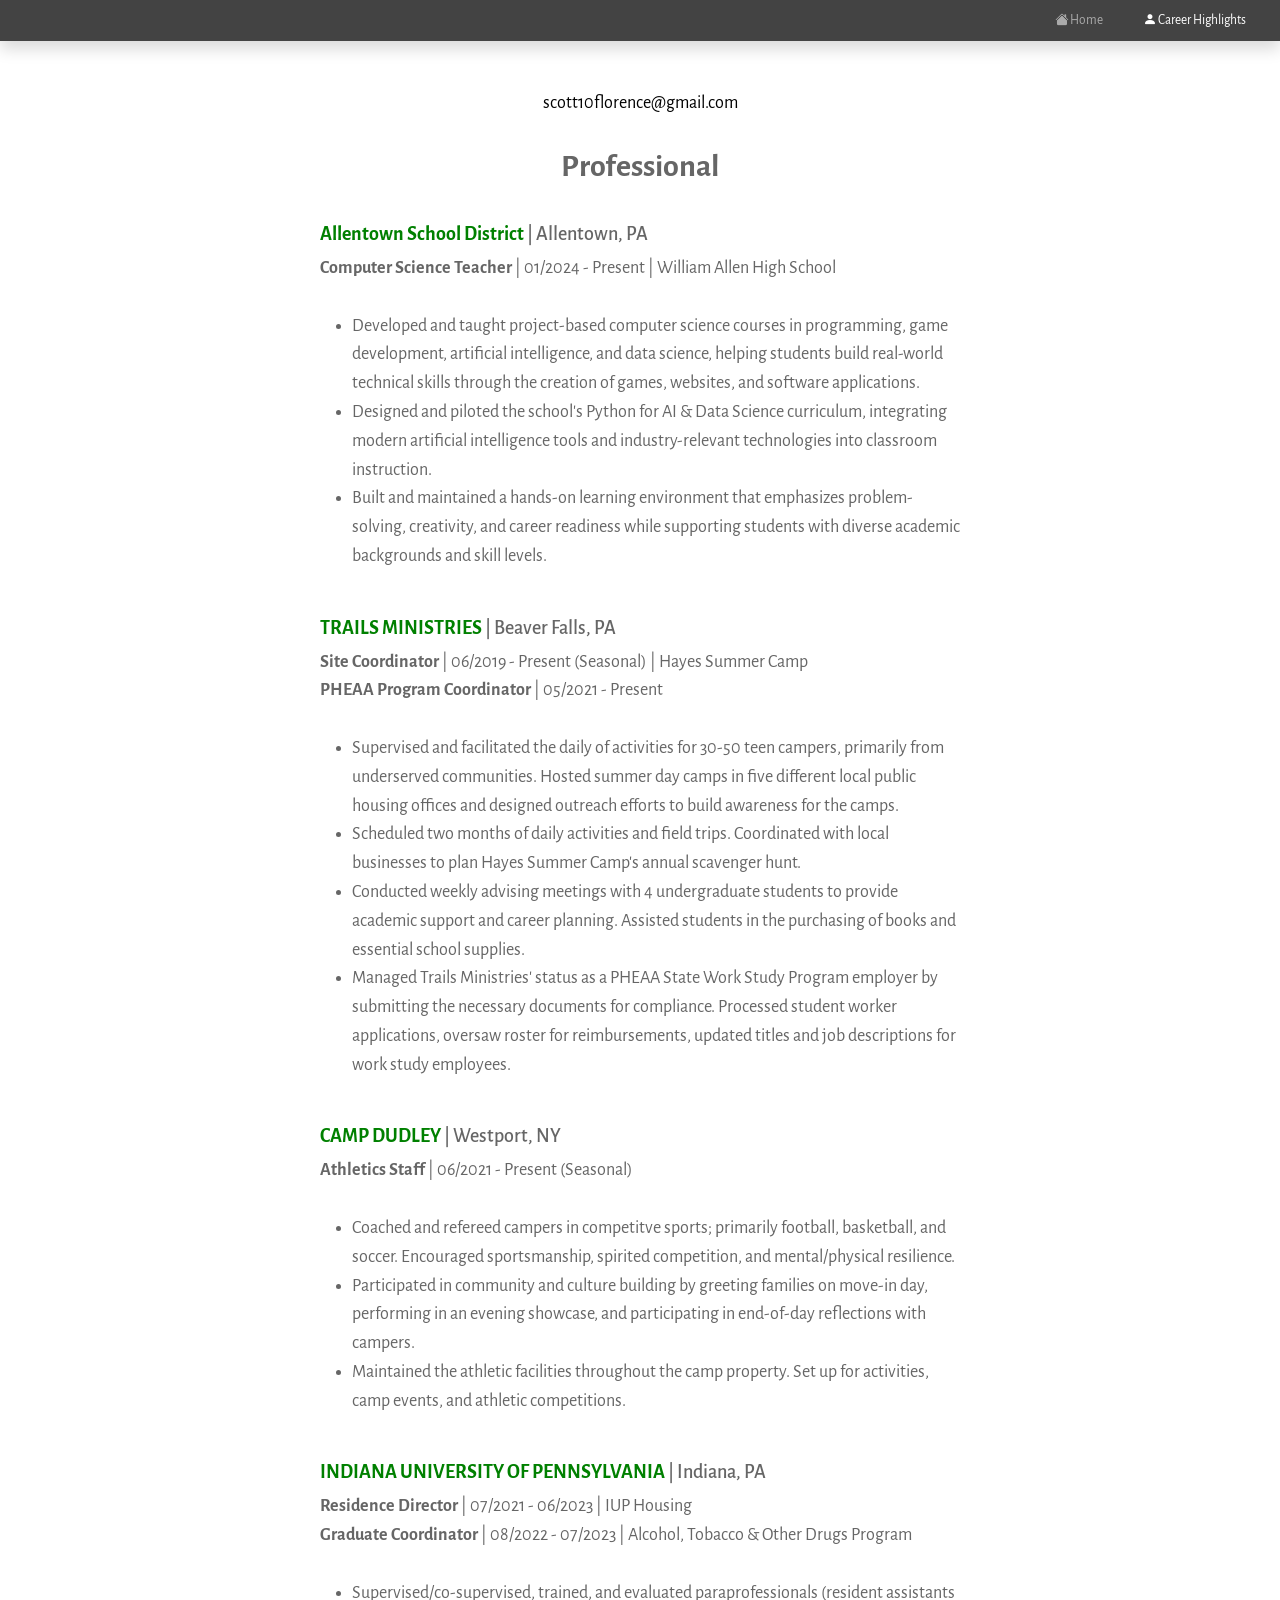
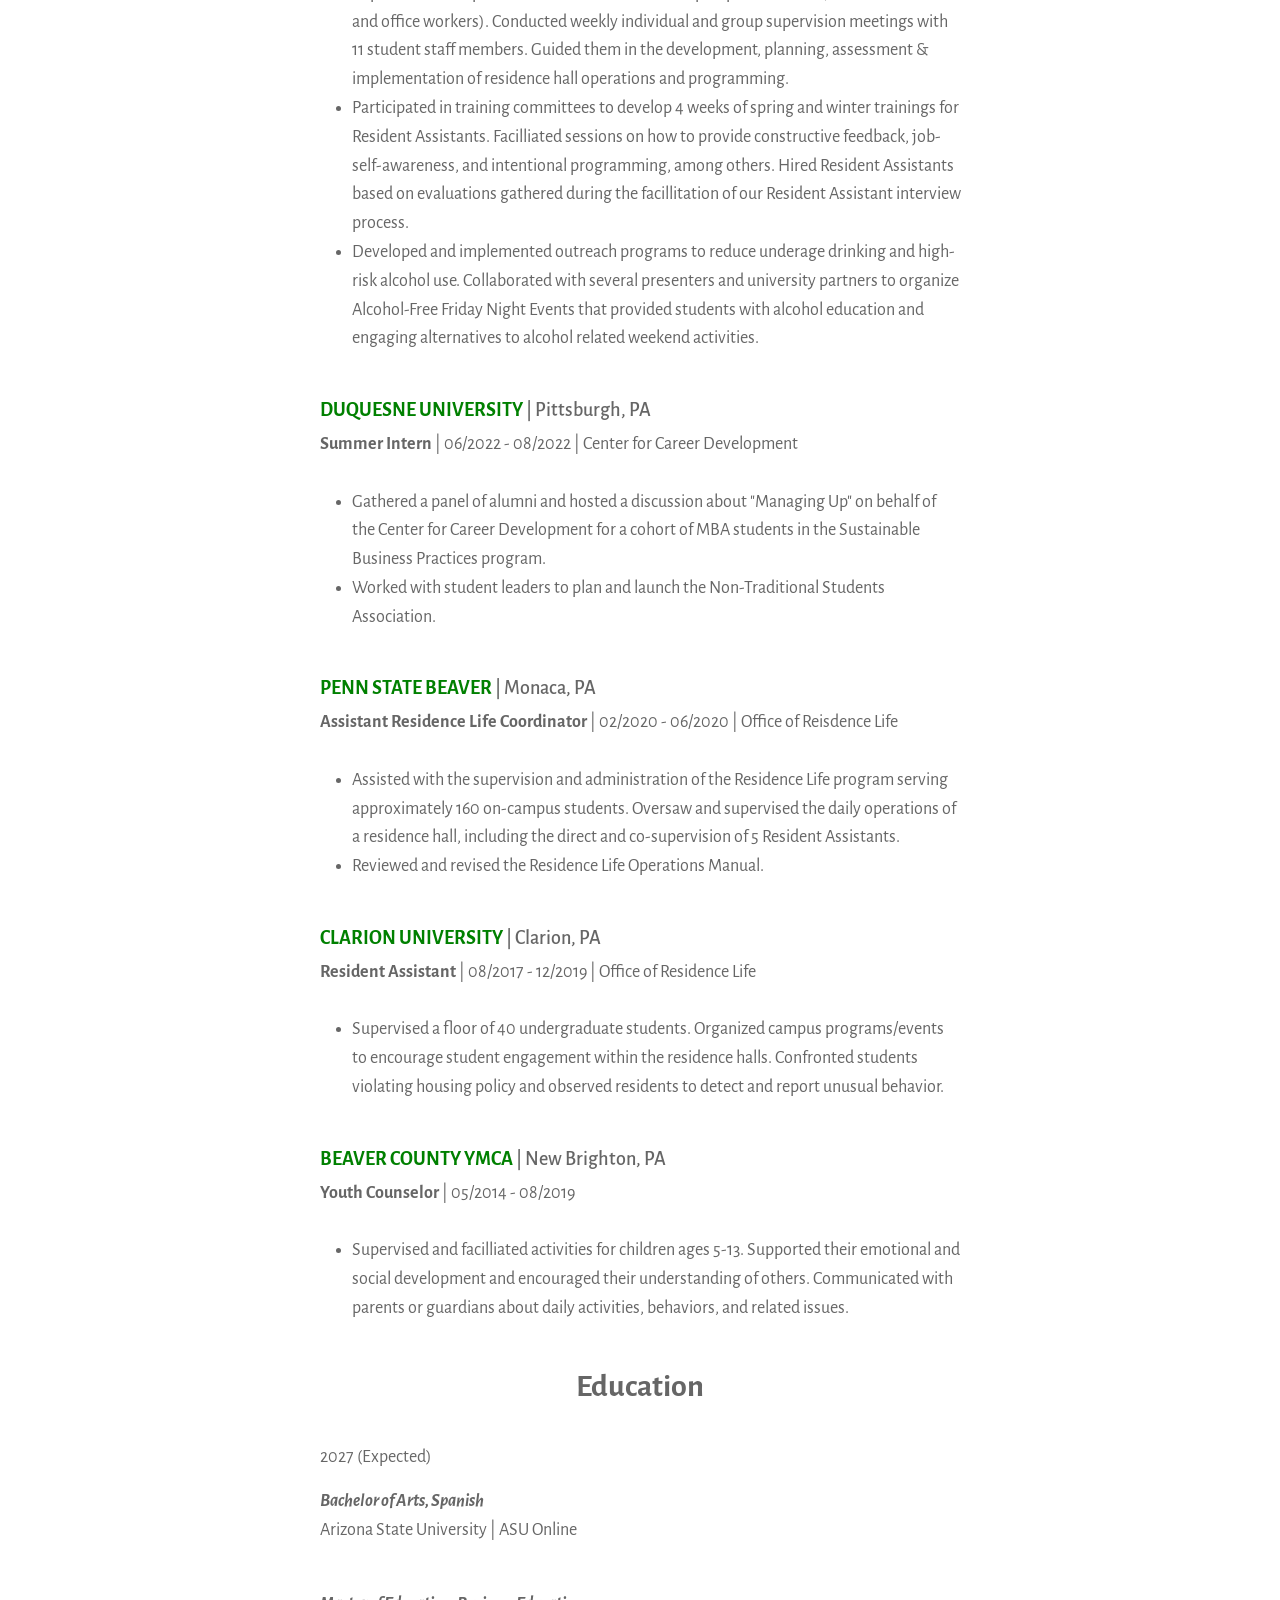
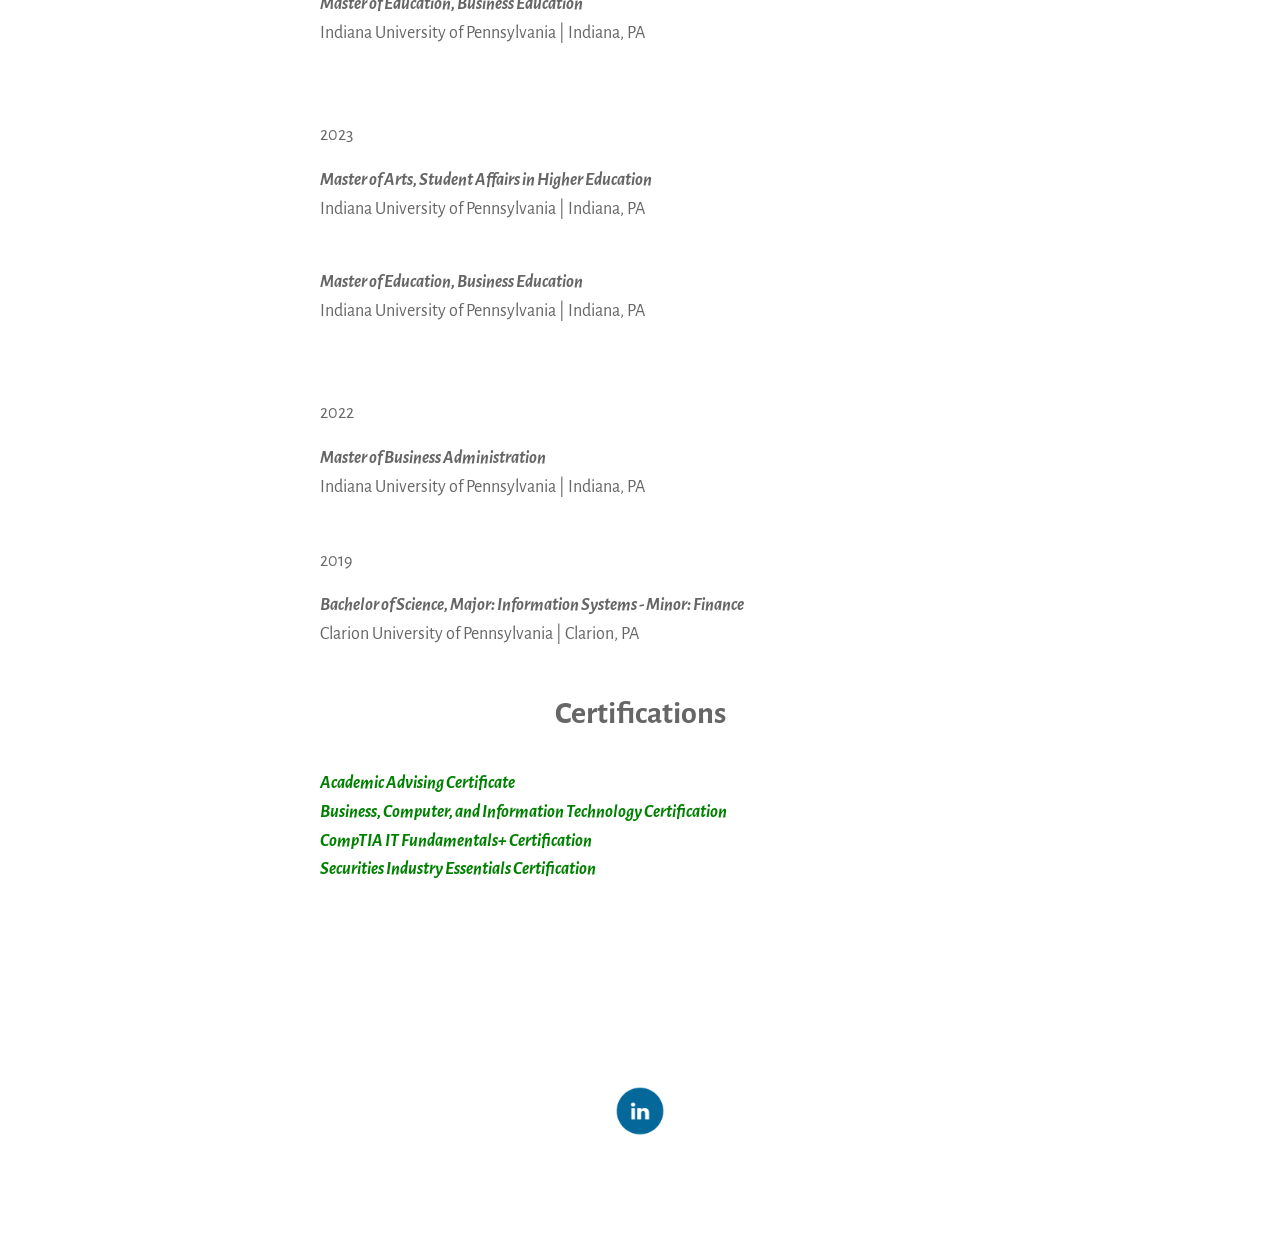
==== commit 525dfbb7: "Update about.html" ====
--- a/about.html
+++ b/about.html
@@ -1,307 +1,282 @@
 <!DOCTYPE html>
 <html lang="en">
-<head>
-    <meta charset="UTF-8">
-    <meta http-equiv="X-UA-Compatible" content="IE=edge">
-    <meta name="viewport" content="width=device-width, initial-scale=1.0">
-    <!-- <title>PHP Blog Website</title> -->
-
-    <title>Home</title>
-
-    <meta name="description" content=""/>
-    <meta name="keywords" content="" />
-    <meta name="author" content="Scott Florence Jr." />
-    <link rel="stylesheet" href="https://cdn.jsdelivr.net/npm/bootstrap-icons@1.3.0/font/bootstrap-icons.css">
-    <link rel="shortcut icon" type="image/png" href="assets/images/bar.png">
-    <link rel="stylesheet" href="assets/css/bootstrap5.min.css">
-    <link rel="stylesheet" href="assets/css/custom.css">
-    <link rel="preconnect" href="https://fonts.googleapis.com">
-    <link rel="preconnect" href="https://fonts.gstatic.com" crossorigin>
-    <link href="https://fonts.googleapis.com/css2?family=Alegreya+Sans&display=swap" rel="stylesheet">
-    <script src="<?= base_url('assets/js/jquery.min.js') ?>"></script>
-    <script src="<?= base_url('assets/js/bootstrap5.bundle.min.js') ?>"></script>
-    <script src="<?= base_url('assets/js/scripts.js') ?>"></script>
-    <style>
-        body {
-            font-size: 18px;
-            line-height: 1.6;
-            }
-</style>
-</head>
-<body>
-    <nav class="navbar navbar-expand-lg navbar-dark sub-navbar-bg shadow sticky-top" style="font-size: 12pt;">
-    <div class="container-fluid">
-    <button class="navbar-toggler" type="button" data-bs-toggle="collapse" data-bs-target="#navbarSupportedContent" aria-controls="navbarSupportedContent" aria-expanded="false" aria-label="Toggle navigation">
-      <span class="navbar-toggler-icon"></span>
-    </button>
-    <div class="collapse navbar-collapse" id="navbarSupportedContent">
-
-      <ul class="navbar-nav ms-auto mb-2 mb-lg-0">
-        <li class="nav-item">
-          <a class="nav-link" href="index.html"><i class="bi bi-house-fill"></i> Home</a>
-        </li>
-        <li class="nav-item">
-          <a class="nav-link active" href="#"><i class="bi bi-person-fill"></i> Career Highlights</a>
-        </li>
-      </ul>
-     
-    </div>
-    </div>
-    </nav>
-  <div class="container py-5">
-          <div class="row text-center">
-              <div class="col-md-7 mx-auto">
-              <!--<h3><strong> Scott Florence Jr.</strong></h3> -->
-                <a id="cell" 
-                  id="email"
-                  href="mailto:scott10florence@gmail.com" 
-                  target="_blank" 
-                  title="send an email"> 
-                scott10florence@gmail.com 
-              </a>
-              </div>
-          </div>
-          <div class="row text-left">
-            <div class="col-md-7 m-auto">
-                  <br>
-                  <div class="row text-center">
-                    <h2><strong>Professional</strong></h2>
-                  </div>
-                  <br>
-
-                  <h5><strong><a class="link" href="http://www.trailsministries.org" target="_blank">TRAILS MINISTRIES</a></strong> | Beaver Falls, PA </h5>
-                  <strong>Site Coordinator </strong> | 06/2019 - Present (Seasonal) | Hayes Summer Camp
-                  <br>
-                  <strong>PHEAA Program Coordinator </strong> | 05/2021 - Present
-                  <br>
-                  <br>
-                  <ul>
-                  <li>
-                      Supervised and facilitated the daily of activities for 30-50 teen campers, primarily from underserved communities. Hosted summer day camps in five different local public housing offices and designed outreach 
-                      efforts to build awareness for the camps.
-                      
-                    </li>
-                    <li>
-                      Scheduled two months of daily activities and field trips. Coordinated with local businesses to plan Hayes Summer Camp's
-                      annual scavenger hunt. 
-                    </li>
-                    <li>
-                      Conducted weekly advising meetings with 4 undergraduate students to provide academic support and career planning. Assisted students in the purchasing of books 
-                      and essential school supplies.
-                    </li>
-                    <li>
-                      Managed Trails Ministries' status as a PHEAA State Work Study Program employer by submitting the necessary documents
-                      for compliance. Processed student worker applications, oversaw roster for reimbursements, updated titles and job descriptions
-                      for work study employees.
-                    </li>
-                  </ul>
-                  <br>  
-                  <h5><strong><a class="link" href="http://www.campdudley.com" target="_blank">CAMP DUDLEY</a></strong> | Westport, NY </h5>
-                  <strong>Athletics Staff</strong> | 06/2021 - Present (Seasonal)
-                  <br>
-                  <br>
-                  <ul>
-                    <li>
-                      Coached and refereed campers in competitve sports; primarily football, basketball, and soccer. Encouraged sportsmanship, spirited competition, and
-                      mental/physical resilience.
-                    </li>
-                    <li>
-                      Participated in community and culture building by greeting families on move-in day,
-                      performing in an evening showcase, and participating in end-of-day reflections with campers.
-                    </li>
-                    <li>
-                      Maintained the athletic facilities throughout the camp property. Set up for activities, camp events, and athletic competitions.
-                    </li>
-                  </ul>
-                  <br>    
-                  <h5><strong><a class="link" href="http://www.iup.edu" target="_blank"> INDIANA UNIVERSITY OF PENNSYLVANIA</a></strong> | Indiana, PA </h5>
-                  <strong>Residence Director </strong>| 07/2021 - 06/2023 | IUP Housing 
-                  <br>
-                  <strong> Graduate Coordinator </strong>| 08/2022 - 07/2023 | Alcohol, Tobacco & Other Drugs Program 
-                  <br>
-                  <br>
-
-                  <ul>
-                    <li>
-                      Supervised/co-supervised, trained, and evaluated paraprofessionals (resident assistants and office workers).
-                      Conducted weekly individual and group supervision meetings with 11 student staff members. Guided them
-                      in the development, planning, assessment & implementation of residence hall operations and programming.
-                    </li>
-                    <li>
-                      Participated in training committees to develop 4 weeks of spring and winter trainings for Resident Assistants. Facilliated sessions on how to provide constructive feedback,
-                      job-self-awareness, and intentional programming, among others. Hired Resident Assistants based on evaluations gathered during the facillitation of our 
-                      Resident Assistant interview process. 
-                    </li>
-                    <li>
-                      Developed and implemented outreach programs to reduce underage 
-                      drinking and high-risk alcohol use. Collaborated with several presenters and university partners to organize Alcohol-Free Friday Night Events that 
-                      provided students with alcohol education and engaging alternatives to alcohol related weekend activities.
-                    </li>
-                  </ul>
-                  <br>
-
-                  <h5><strong><a class="link" href="http://www.duq.edu" target="_blank">DUQUESNE UNIVERSITY</a></strong> | Pittsburgh, PA </h5>
-                  <strong> Summer Intern </strong> | 06/2022 - 08/2022 | Center for Career Development
-                  <br>
-                  <br>
-                  <ul>
-                    <li>
-                       Gathered a panel of alumni and hosted a discussion about "Managing Up" on behalf of the Center for Career Development for a cohort of MBA students in the Sustainable Business
-                       Practices program.
-                    </li>
-                    <li>
-                        Worked with student leaders to plan and launch the Non-Traditional Students Association.
-                    </li>
-                  </ul>
-                  <br>
-
-                  <h5><strong><a class="link" href="http://www.beaver.psu.edu" target="_blank">PENN STATE BEAVER</a></strong> | Monaca, PA </h5>
-                  <strong>Assistant Residence Life Coordinator</strong> | 02/2020 - 06/2020 | Office of Reisdence Life
-                  <br>
-                  <br>
-                  <ul>
-                    <li>
-                      Assisted with the supervision and administration of the Residence Life program serving approximately 160 on-campus students.
-                      Oversaw and supervised the daily operations of a residence hall, including the direct and co-supervision of 5 Resident Assistants.
-                    </li>
-                    <li>
-                      Reviewed and revised the Residence Life Operations Manual.
-                    </li>
-                  </ul>
-                  <br>   
-                  <h5><strong><a class="link" href="http://www.clarion.edu" target="_blank">CLARION UNIVERSITY</a></strong> | Clarion, PA</h5>
-                  <strong>Resident Assistant</strong> | 08/2017 - 12/2019 | Office of Residence Life
-                  <br>
-                  <br>
-                  <ul>
-                    <li>
-                      Supervised a floor of 40 undergraduate students.
-                      Organized campus programs/events to encourage student engagement within the residence halls.
-                      Confronted students violating housing policy and observed residents to detect and report unusual behavior.
-                    </li>
-                  </ul>
-                  <br> 
-
-                  <h5><strong><a class="link" href="http://www.campdudley.com" target="_blank">BEAVER COUNTY YMCA</a></strong> | New Brighton, PA </h5>
-                  <strong>Youth Counselor</strong> | 05/2014 - 08/2019
-                  <br>
-                  <br>
-                  <ul>
-                    <li>
-                      Supervised and facilliated activities for children ages 5-13. Supported their emotional and social development and encouraged their understanding of others.
-                      Communicated with parents or guardians about daily activities, behaviors, and related issues.
-                      
-                    </li>
-                  </ul>
-                  <br>
-
-                  <div class="row text-center">
-                    <h2><strong>Education</strong></h2>
-                  </div>
-                  <br>
-
-                  <p>2023 (Expected)</p>
-                  <em><strong>Master of Arts, Student Affairs in Higher Education</strong></em>
-                  <p>Indiana University of Pennsylvania | Indiana, PA</p>
-                  <br>
-                  <em><strong>Master of Education, Business Education</strong></em>
-                  <p>Indiana University of Pennsylvania | Indiana, PA</p>
-                  <br>
-                  <br>
-
-                  <p>2022</p>
-                  <em><strong>Master of Business Administration</strong></em>
-                  <p>Indiana University of Pennsylvania | Indiana, PA</p>
-                  <br>
-
-                  <p>2019</p>
-                  <em><strong>Bachelor of Science, Major: Information Systems - Minor: Finance</strong></em>
-                  <p>Clarion University of Pennsylvania | Clarion, PA</p>
-                  <br>
-
-                  <div class="row text-center">
-                  <h2><strong>Certifications</strong></h2>
-                  </div>
-                  <br>
-                  <a class= "link" href="https://www.iup.edu/academics/find-your-degree/programs/sahe/gr/academic-advising-certificate.html" target="_blank"><em><strong>Academic Advising Certificate</strong></em></a>
-                  <br>
-                  <a class="link" href ="https://www.iup.edu/pse/grad/business-computer-information-technology-certification/" target="_blank"><em><strong>Business, Computer, and Information Technology Certification</strong></em> </a>
-                  <br>
-                  <a class="link" href="https://www.credly.com/badges/9badbcb3-e4f2-4f45-9942-dd71096ad1f3/email" target="_blank"><em><strong>CompTIA IT Fundamentals+ Certification</strong></em></a>
-                  <br>
-                  <a class="link" href="https://www.finra.org/registration-exams-ce/qualification-exams/securities-industry-essentials-exam" target="_blank"><em><strong>Securities Industry Essentials Certification</strong></em></a>
-                  <br>
-                  <br>
-                  <br>
-
-
-                  <!-- <div class="row">
-                    <div class="col-6">
-                    <div class="row text-center">
-                      <h2>Skills</h2>
-                    </div>
-                    <br>
-                    <em><strong>Category</strong></em>
-
-                    <ul>
-                      <li>
-                      Skill 1
-                      </li>
-                      <li>
-                      Skill 2
-                      </li>
-                      <li>
-                      Skill 3
-                      </li>
-                    </ul>
-                    </div>
-                    <div class="col-6">
-                    <div class="row text-center">
-                      <h2>Technology</h2>
-                    </div>
-
-                    <br>
-                    <em><strong>Category</strong></em>
-                    <ul>
-                      <li>
-                      Skill 1
-                      </li>
-                      <li>
-                      Skill 2
-                      </li>
-                      <li>
-                      Skill 3
-                      </li>
-                    </ul>
-                    </div>
-                    <br>
-
-                  </div>
-                  <br> -->
-
-              <!--<div class="row text-center">
-                    <h2><strong>Personal</strong></h2>
-                  </div>
-                  <br>
-                  <em><strong>Title</strong></em> -->
-
+    <head>
+        <meta charset="UTF-8">
+        <meta http-equiv="X-UA-Compatible" content="IE=edge">
+        <meta name="viewport" content="width=device-width, initial-scale=1.0">
+        <!-- <title>PHP Blog Website</title> -->
+    
+        <title>Home</title>
+    
+        <meta name="description" content=""/>
+        <meta name="keywords" content="" />
+        <meta name="author" content="Scott Florence Jr." />
+        <link rel="stylesheet" href="https://cdn.jsdelivr.net/npm/bootstrap-icons@1.3.0/font/bootstrap-icons.css">
+        <link rel="shortcut icon" type="image/png" href="assets/images/bar.png">
+        <link rel="stylesheet" href="assets/css/bootstrap5.min.css">
+        <link rel="stylesheet" href="assets/css/custom.css">
+        <link rel="preconnect" href="https://fonts.googleapis.com">
+        <link rel="preconnect" href="https://fonts.gstatic.com" crossorigin>
+        <link href="https://fonts.googleapis.com/css2?family=Alegreya+Sans&display=swap" rel="stylesheet">
+        <script src="<?= base_url('assets/js/jquery.min.js') ?>"></script>
+        <script src="<?= base_url('assets/js/bootstrap5.bundle.min.js') ?>"></script>
+        <script src="<?= base_url('assets/js/scripts.js') ?>"></script>
+        <style>
+            body {
+                font-size: 18px;
+                line-height: 1.6;
+                }
+    </style>
+    </head>
+    <body>
+        <nav class="navbar navbar-expand-lg navbar-dark sub-navbar-bg shadow sticky-top" style="font-size: 12pt;">
+            <div class="container-fluid">
+            <button class="navbar-toggler" type="button" data-bs-toggle="collapse" data-bs-target="#navbarSupportedContent" aria-controls="navbarSupportedContent" aria-expanded="false" aria-label="Toggle navigation">
+              <span class="navbar-toggler-icon"></span>
+            </button>
+            <div class="collapse navbar-collapse" id="navbarSupportedContent">
+        
+              <ul class="navbar-nav ms-auto mb-2 mb-lg-0">
+                <li class="nav-item">
+                  <a class="nav-link" href="index.html"><i class="bi bi-house-fill"></i> Home</a>
+                </li>
+                <li class="nav-item">
+                  <a class="nav-link active" href="#"><i class="bi bi-person-fill"></i> Career Highlights</a>
+                </li>
+              </ul>
+             
+            </div>
+            </div>
+        </nav>
+        <div class="container py-5">
+            <div class="row text-center">
+                <div class="col-md-7 mx-auto">
+                 <!--<h3><strong> Scott Florence Jr.</strong></h3> -->
+                    <a id="cell" 
+                      id="email"
+                      href="mailto:scott10florence@gmail.com" 
+                      target="_blank" 
+                      title="send an email"> 
+                    scott10florence@gmail.com 
+                  </a>
                 </div>
               </div>
+              <div class="row text-left">
+                <div class="col-md-7 m-auto">
+                      <br>
+                      <div class="row text-center">
+                        <h2><strong>Professional</strong></h2>
+                      </div>
+                      <br>
+                      <h5><strong><a class="link" href="http://www.trailsministries.org" target="_blank">Allentown School District</a></strong> | Allentown, PA </h5>
+                      <strong>Computer Science Teacher </strong> | 01/2024 - Present | William Allen High School
+                      <br>
+                      <br>
+                      <ul>
+                          <li>
+                            Developed and taught project-based computer science courses in programming, game development, artificial intelligence, and data science, helping students build real-world technical skills through the creation of games, websites, and software applications.
+                          </li>
+                    
+                          <li>
+                            Designed and piloted the school's Python for AI &amp; Data Science curriculum, integrating modern artificial intelligence tools and industry-relevant technologies into classroom instruction.
+                          </li>
+                    
+                          <li>
+                            Built and maintained a hands-on learning environment that emphasizes problem-solving, creativity, and career readiness while supporting students with diverse academic backgrounds and skill levels.
+                          </li>
+                      </ul>
+                      <br>  
+                    
+                      <h5><strong><a class="link" href="http://www.trailsministries.org" target="_blank">TRAILS MINISTRIES</a></strong> | Beaver Falls, PA </h5>
+                      <strong>Site Coordinator </strong> | 06/2019 - Present (Seasonal) | Hayes Summer Camp
+                      <br>
+                      <strong>PHEAA Program Coordinator </strong> | 05/2021 - Present
+                      <br>
+                      <br>
+                      <ul>
+                      <li>
+                          Supervised and facilitated the daily of activities for 30-50 teen campers, primarily from underserved communities. Hosted summer day camps in five different local public housing offices and designed outreach 
+                          efforts to build awareness for the camps.
+                          
+                        </li>
+                        <li>
+                          Scheduled two months of daily activities and field trips. Coordinated with local businesses to plan Hayes Summer Camp's
+                          annual scavenger hunt. 
+                        </li>
+                        <li>
+                          Conducted weekly advising meetings with 4 undergraduate students to provide academic support and career planning. Assisted students in the purchasing of books 
+                          and essential school supplies.
+                        </li>
+                        <li>
+                          Managed Trails Ministries' status as a PHEAA State Work Study Program employer by submitting the necessary documents
+                          for compliance. Processed student worker applications, oversaw roster for reimbursements, updated titles and job descriptions
+                          for work study employees.
+                        </li>
+                      </ul>
+                      <br>  
+                      <h5><strong><a class="link" href="http://www.campdudley.com" target="_blank">CAMP DUDLEY</a></strong> | Westport, NY </h5>
+                      <strong>Athletics Staff</strong> | 06/2021 - Present (Seasonal)
+                      <br>
+                      <br>
+                      <ul>
+                        <li>
+                          Coached and refereed campers in competitve sports; primarily football, basketball, and soccer. Encouraged sportsmanship, spirited competition, and
+                          mental/physical resilience.
+                        </li>
+                        <li>
+                          Participated in community and culture building by greeting families on move-in day,
+                          performing in an evening showcase, and participating in end-of-day reflections with campers.
+                        </li>
+                        <li>
+                          Maintained the athletic facilities throughout the camp property. Set up for activities, camp events, and athletic competitions.
+                        </li>
+                      </ul>
+                      <br>    
+                      <h5><strong><a class="link" href="http://www.iup.edu" target="_blank"> INDIANA UNIVERSITY OF PENNSYLVANIA</a></strong> | Indiana, PA </h5>
+                      <strong>Residence Director </strong>| 07/2021 - 06/2023 | IUP Housing 
+                      <br>
+                      <strong> Graduate Coordinator </strong>| 08/2022 - 07/2023 | Alcohol, Tobacco & Other Drugs Program 
+                      <br>
+                      <br>
+    
+                      <ul>
+                        <li>
+                          Supervised/co-supervised, trained, and evaluated paraprofessionals (resident assistants and office workers).
+                          Conducted weekly individual and group supervision meetings with 11 student staff members. Guided them
+                          in the development, planning, assessment & implementation of residence hall operations and programming.
+                        </li>
+                        <li>
+                          Participated in training committees to develop 4 weeks of spring and winter trainings for Resident Assistants. Facilliated sessions on how to provide constructive feedback,
+                          job-self-awareness, and intentional programming, among others. Hired Resident Assistants based on evaluations gathered during the facillitation of our 
+                          Resident Assistant interview process. 
+                        </li>
+                        <li>
+                          Developed and implemented outreach programs to reduce underage 
+                          drinking and high-risk alcohol use. Collaborated with several presenters and university partners to organize Alcohol-Free Friday Night Events that 
+                          provided students with alcohol education and engaging alternatives to alcohol related weekend activities.
+                        </li>
+                      </ul>
+                      <br>
+    
+                      <h5><strong><a class="link" href="http://www.duq.edu" target="_blank">DUQUESNE UNIVERSITY</a></strong> | Pittsburgh, PA </h5>
+                      <strong> Summer Intern </strong> | 06/2022 - 08/2022 | Center for Career Development
+                      <br>
+                      <br>
+                      <ul>
+                        <li>
+                           Gathered a panel of alumni and hosted a discussion about "Managing Up" on behalf of the Center for Career Development for a cohort of MBA students in the Sustainable Business
+                           Practices program.
+                        </li>
+                        <li>
+                            Worked with student leaders to plan and launch the Non-Traditional Students Association.
+                        </li>
+                      </ul>
+                      <br>
+    
+                      <h5><strong><a class="link" href="http://www.beaver.psu.edu" target="_blank">PENN STATE BEAVER</a></strong> | Monaca, PA </h5>
+                      <strong>Assistant Residence Life Coordinator</strong> | 02/2020 - 06/2020 | Office of Reisdence Life
+                      <br>
+                      <br>
+                      <ul>
+                        <li>
+                          Assisted with the supervision and administration of the Residence Life program serving approximately 160 on-campus students.
+                          Oversaw and supervised the daily operations of a residence hall, including the direct and co-supervision of 5 Resident Assistants.
+                        </li>
+                        <li>
+                          Reviewed and revised the Residence Life Operations Manual.
+                        </li>
+                      </ul>
+                      <br>   
+                      <h5><strong><a class="link" href="http://www.clarion.edu" target="_blank">CLARION UNIVERSITY</a></strong> | Clarion, PA</h5>
+                      <strong>Resident Assistant</strong> | 08/2017 - 12/2019 | Office of Residence Life
+                      <br>
+                      <br>
+                      <ul>
+                        <li>
+                          Supervised a floor of 40 undergraduate students.
+                          Organized campus programs/events to encourage student engagement within the residence halls.
+                          Confronted students violating housing policy and observed residents to detect and report unusual behavior.
+                        </li>
+                      </ul>
+                      <br> 
+    
+                      <h5><strong><a class="link" href="http://www.campdudley.com" target="_blank">BEAVER COUNTY YMCA</a></strong> | New Brighton, PA </h5>
+                      <strong>Youth Counselor</strong> | 05/2014 - 08/2019
+                      <br>
+                      <br>
+                      <ul>
+                        <li>
+                          Supervised and facilliated activities for children ages 5-13. Supported their emotional and social development and encouraged their understanding of others.
+                          Communicated with parents or guardians about daily activities, behaviors, and related issues.
+                          
+                        </li>
+                      </ul>
+                      <br>
+    
+                      <div class="row text-center">
+                        <h2><strong>Education</strong></h2>
+                      </div>
+                      <br>
+                    
+                      <p>2027 (Expected)</p>
+                      <em><strong>Bachelor of Arts, Spanish</strong></em>
+                      <p>Arizona State University | ASU Online</p>
+                      <br>
+                      <em><strong>Master of Education, Business Education</strong></em>
+                      <p>Indiana University of Pennsylvania | Indiana, PA</p>
+                      <br>
+                      <br>
+                    
+                      <p>2023</p>
+                      <em><strong>Master of Arts, Student Affairs in Higher Education</strong></em>
+                      <p>Indiana University of Pennsylvania | Indiana, PA</p>
+                      <br>
+                      <em><strong>Master of Education, Business Education</strong></em>
+                      <p>Indiana University of Pennsylvania | Indiana, PA</p>
+                      <br>
+                      <br>
+    
+                      <p>2022</p>
+                      <em><strong>Master of Business Administration</strong></em>
+                      <p>Indiana University of Pennsylvania | Indiana, PA</p>
+                      <br>
+    
+                      <p>2019</p>
+                      <em><strong>Bachelor of Science, Major: Information Systems - Minor: Finance</strong></em>
+                      <p>Clarion University of Pennsylvania | Clarion, PA</p>
+                      <br>
+    
+                      <div class="row text-center">
+                      <h2><strong>Certifications</strong></h2>
+                      </div>
+                      <br>
+                      <a class= "link" href="https://www.iup.edu/academics/find-your-degree/programs/sahe/gr/academic-advising-certificate.html" target="_blank"><em><strong>Academic Advising Certificate</strong></em></a>
+                      <br>
+                      <a class="link" href ="https://www.iup.edu/pse/grad/business-computer-information-technology-certification/" target="_blank"><em><strong>Business, Computer, and Information Technology Certification</strong></em> </a>
+                      <br>
+                      <a class="link" href="https://www.credly.com/badges/9badbcb3-e4f2-4f45-9942-dd71096ad1f3/email" target="_blank"><em><strong>CompTIA IT Fundamentals+ Certification</strong></em></a>
+                      <br>
+                      <a class="link" href="https://www.finra.org/registration-exams-ce/qualification-exams/securities-industry-essentials-exam" target="_blank"><em><strong>Securities Industry Essentials Certification</strong></em></a>
+                      <br>
+                      <br>
+                      <br>
+                    </div>
+                  </div>
+                </div>
+            </div>
+        <footer class="p-5 text-center position-relative">
+          <div class="container pt-5">
+            <div class="social-media-widget">
+              <a href="https://www.linkedin.com/in/scottflorencejr/" id="linkedinicon" class="social-icon" target="_blank"></a>
+              <!-- <a href="https://www.youtube.com/channel/UCK0lmoPVYQbXXi-O0n4r9eg" id="youtubeicon" class="social-icon" target="_blank"></a>
+              <a href="https://www.tiktok.com/@scottflo" id="tiktokicon" class="social-icon" target="_blank"></a>
+              <a href="https://www.instagram.com/scottflo/" id="instagramicon" class="social-icon" target="_blank"></a>
+              <a href="https://twitter.com/scottflorencejr" id="twittericon" class="social-icon" target="_blank"></a> -->
+            </div>
+            <br>
+            <!--<p class="lead">Copyright &copy; 2022 scottflo.com </p> -->
+            <br>
           </div>
-      </div>
-<footer class="p-5 text-center position-relative">
-  <div class="container pt-5">
-    <div class="social-media-widget">
-      <a href="https://www.linkedin.com/in/scottflorencejr/" id="linkedinicon" class="social-icon" target="_blank"></a>
-      <!-- <a href="https://www.youtube.com/channel/UCK0lmoPVYQbXXi-O0n4r9eg" id="youtubeicon" class="social-icon" target="_blank"></a>
-      <a href="https://www.tiktok.com/@scottflo" id="tiktokicon" class="social-icon" target="_blank"></a>
-      <a href="https://www.instagram.com/scottflo/" id="instagramicon" class="social-icon" target="_blank"></a>
-      <a href="https://twitter.com/scottflorencejr" id="twittericon" class="social-icon" target="_blank"></a> -->
-    </div>
-    <br>
-    <!--<p class="lead">Copyright &copy; 2022 scottflo.com </p> -->
-    <br>
-  </div>
-</footer>
-</body>
+        </footer>
+    </body>
 </html>
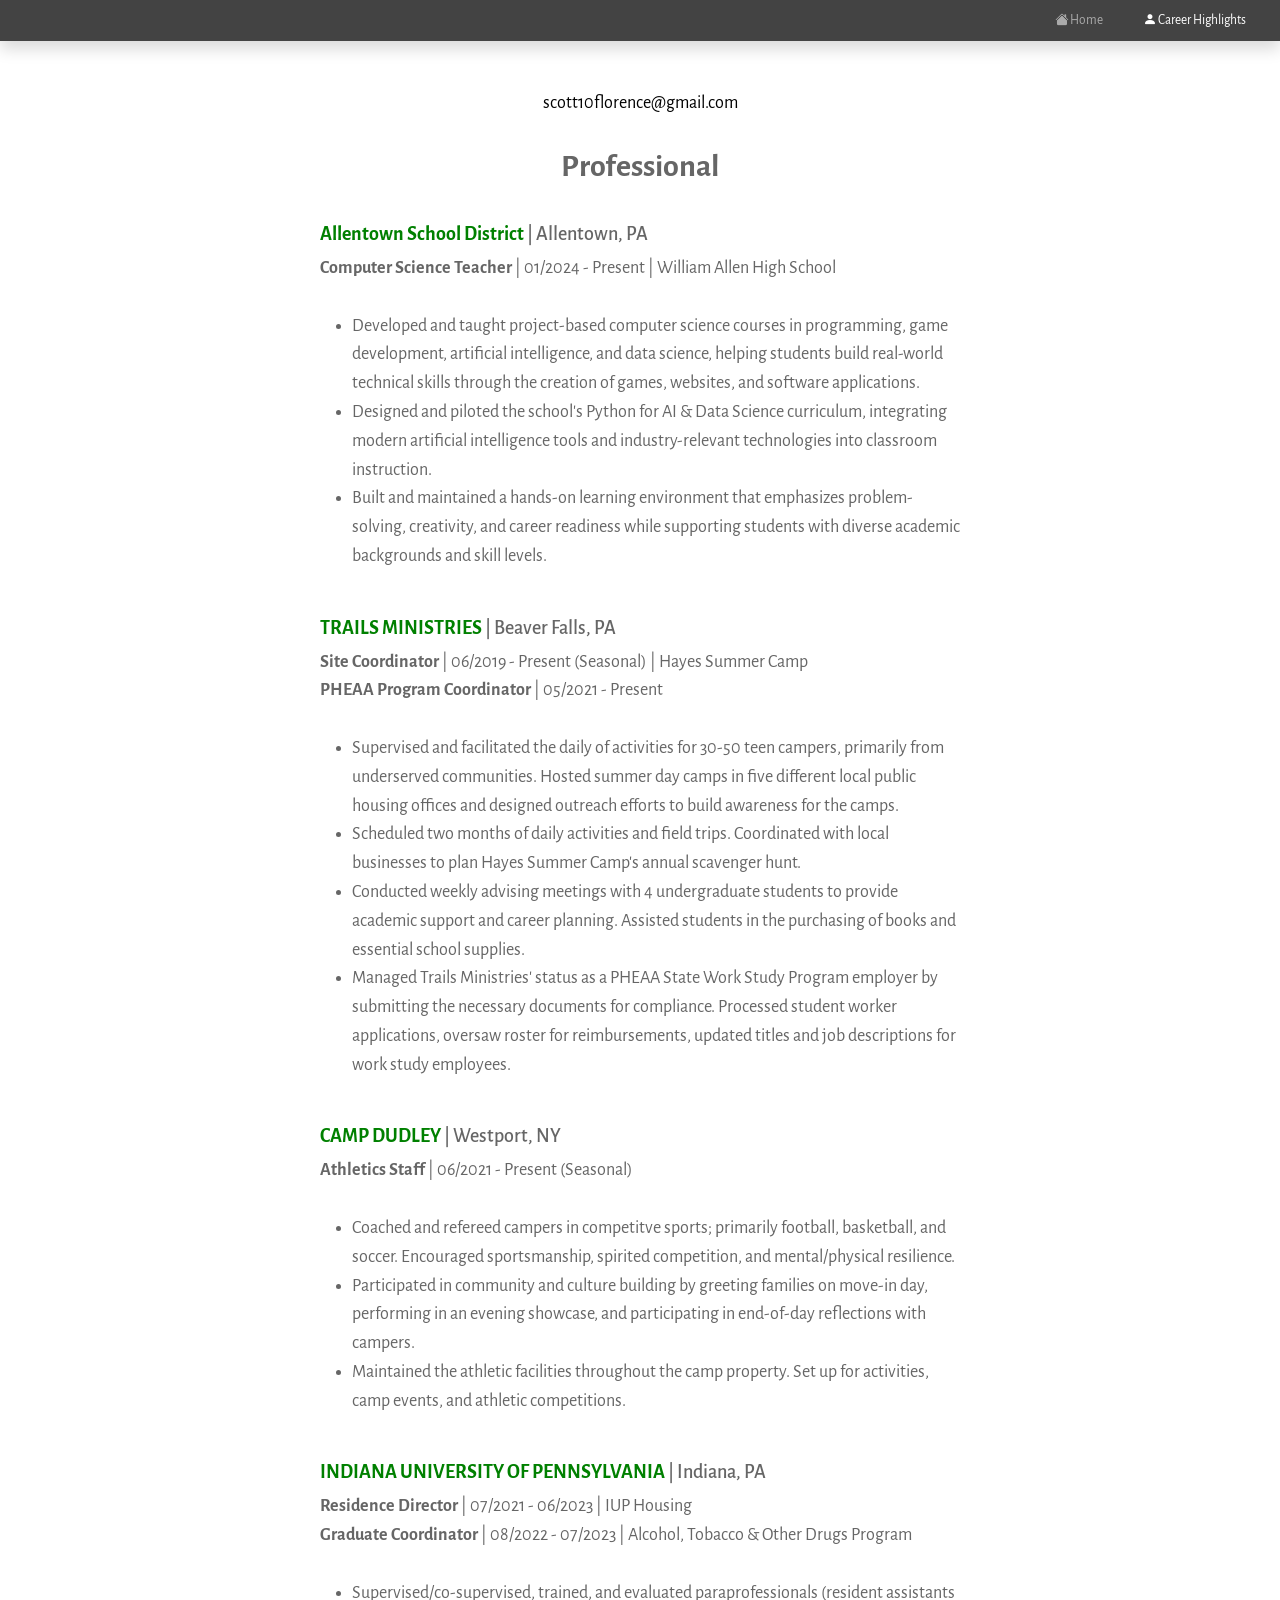
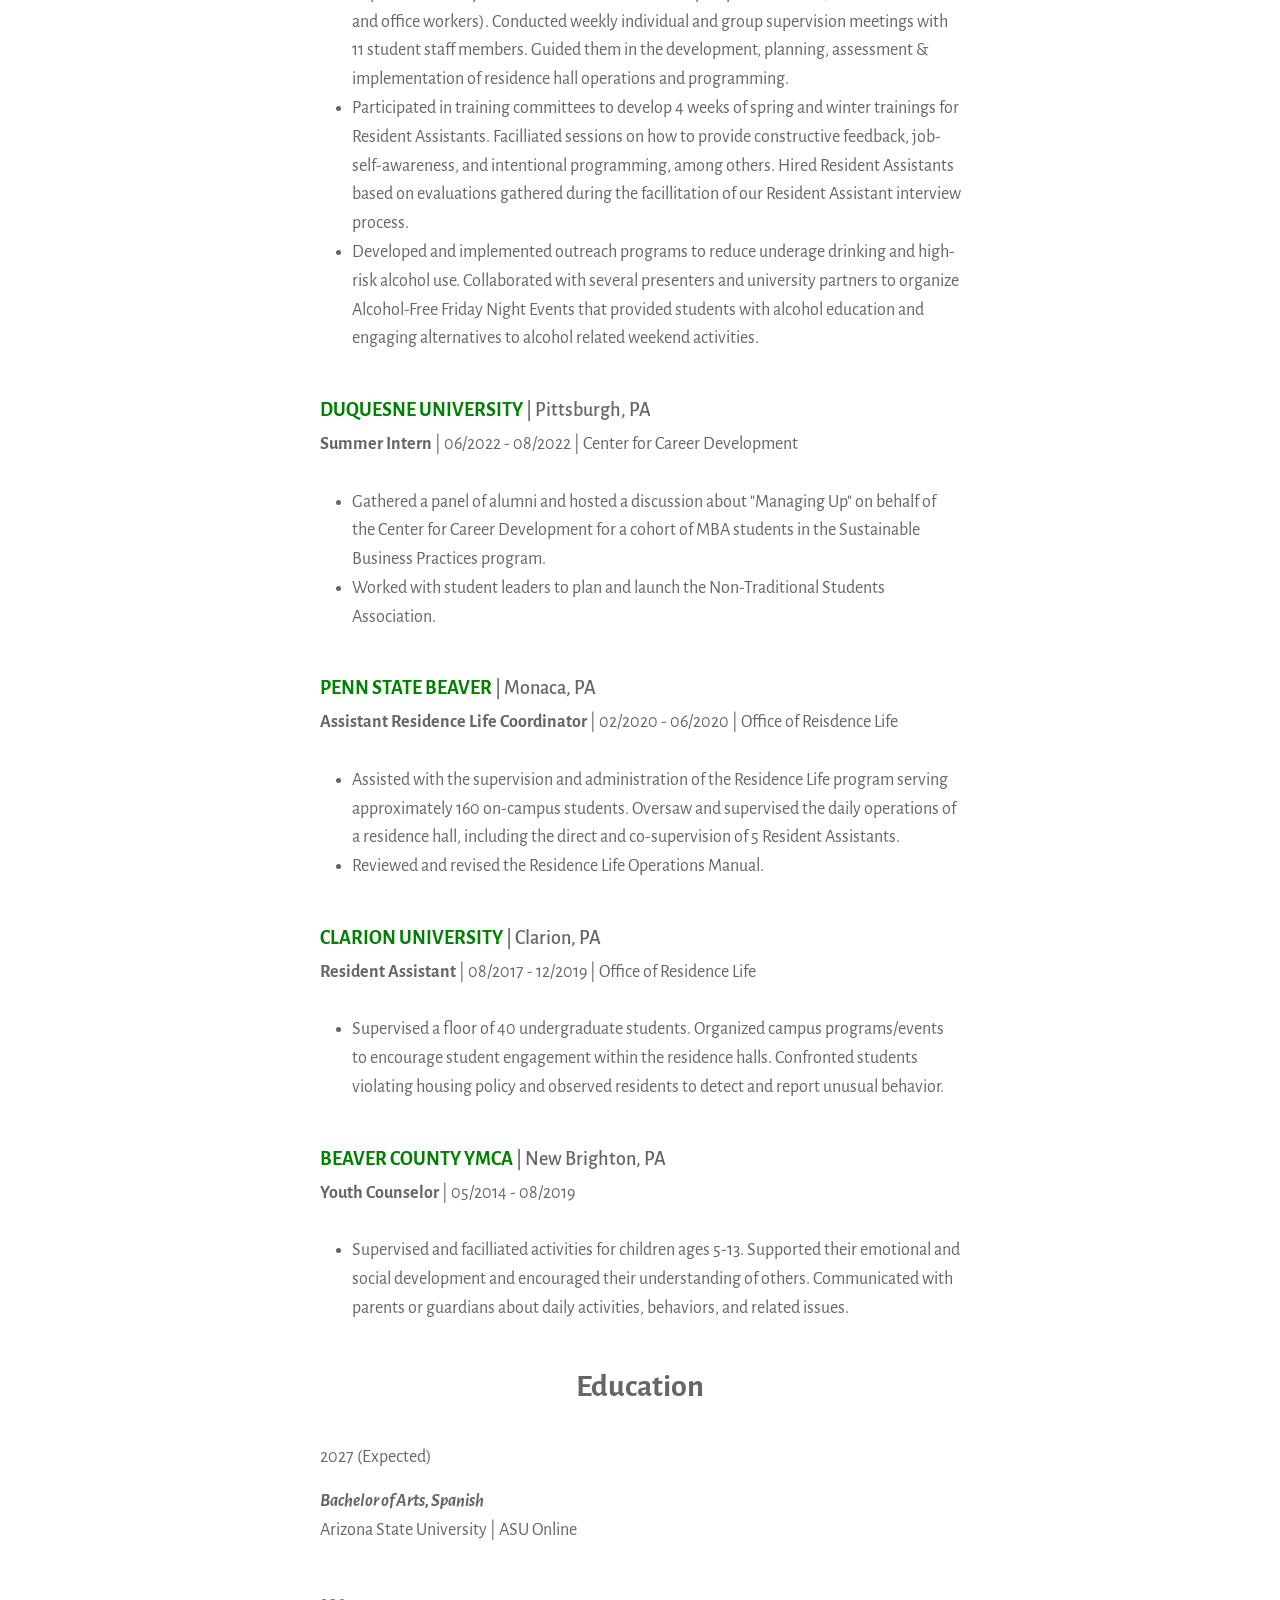
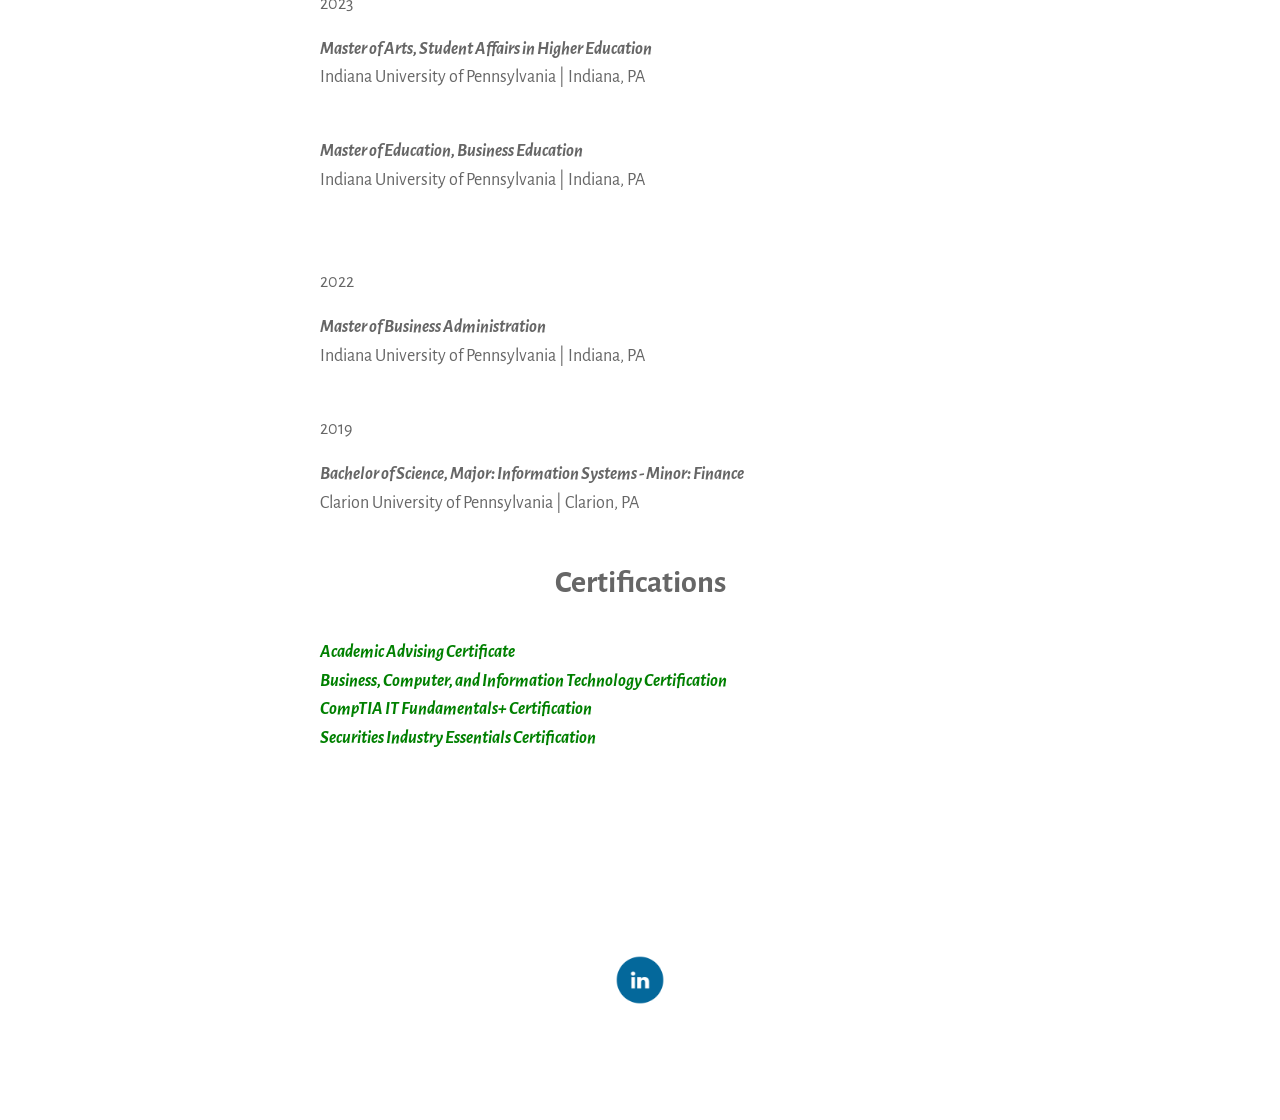
==== commit 1fb86cbc: "Update about.html" ====
--- a/about.html
+++ b/about.html
@@ -222,10 +222,6 @@
                       <em><strong>Bachelor of Arts, Spanish</strong></em>
                       <p>Arizona State University | ASU Online</p>
                       <br>
-                      <em><strong>Master of Education, Business Education</strong></em>
-                      <p>Indiana University of Pennsylvania | Indiana, PA</p>
-                      <br>
-                      <br>
                     
                       <p>2023</p>
                       <em><strong>Master of Arts, Student Affairs in Higher Education</strong></em>
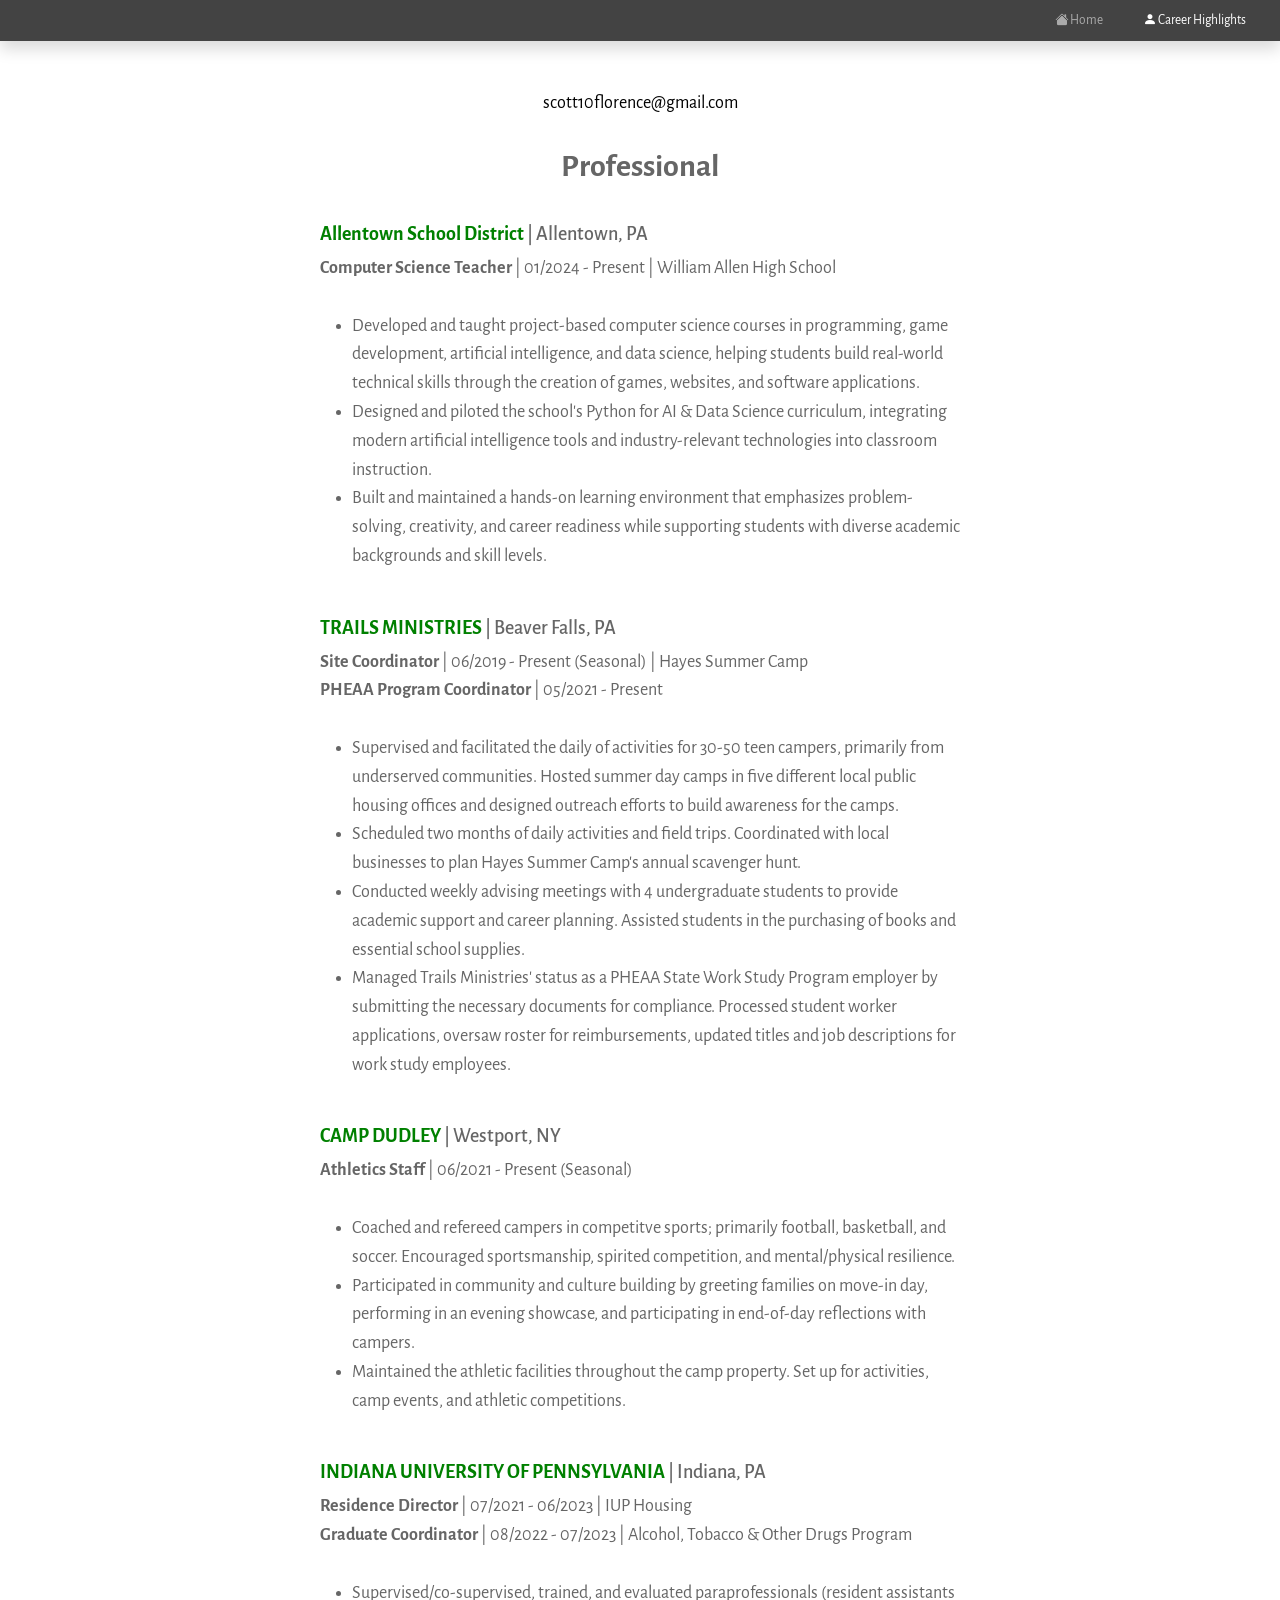
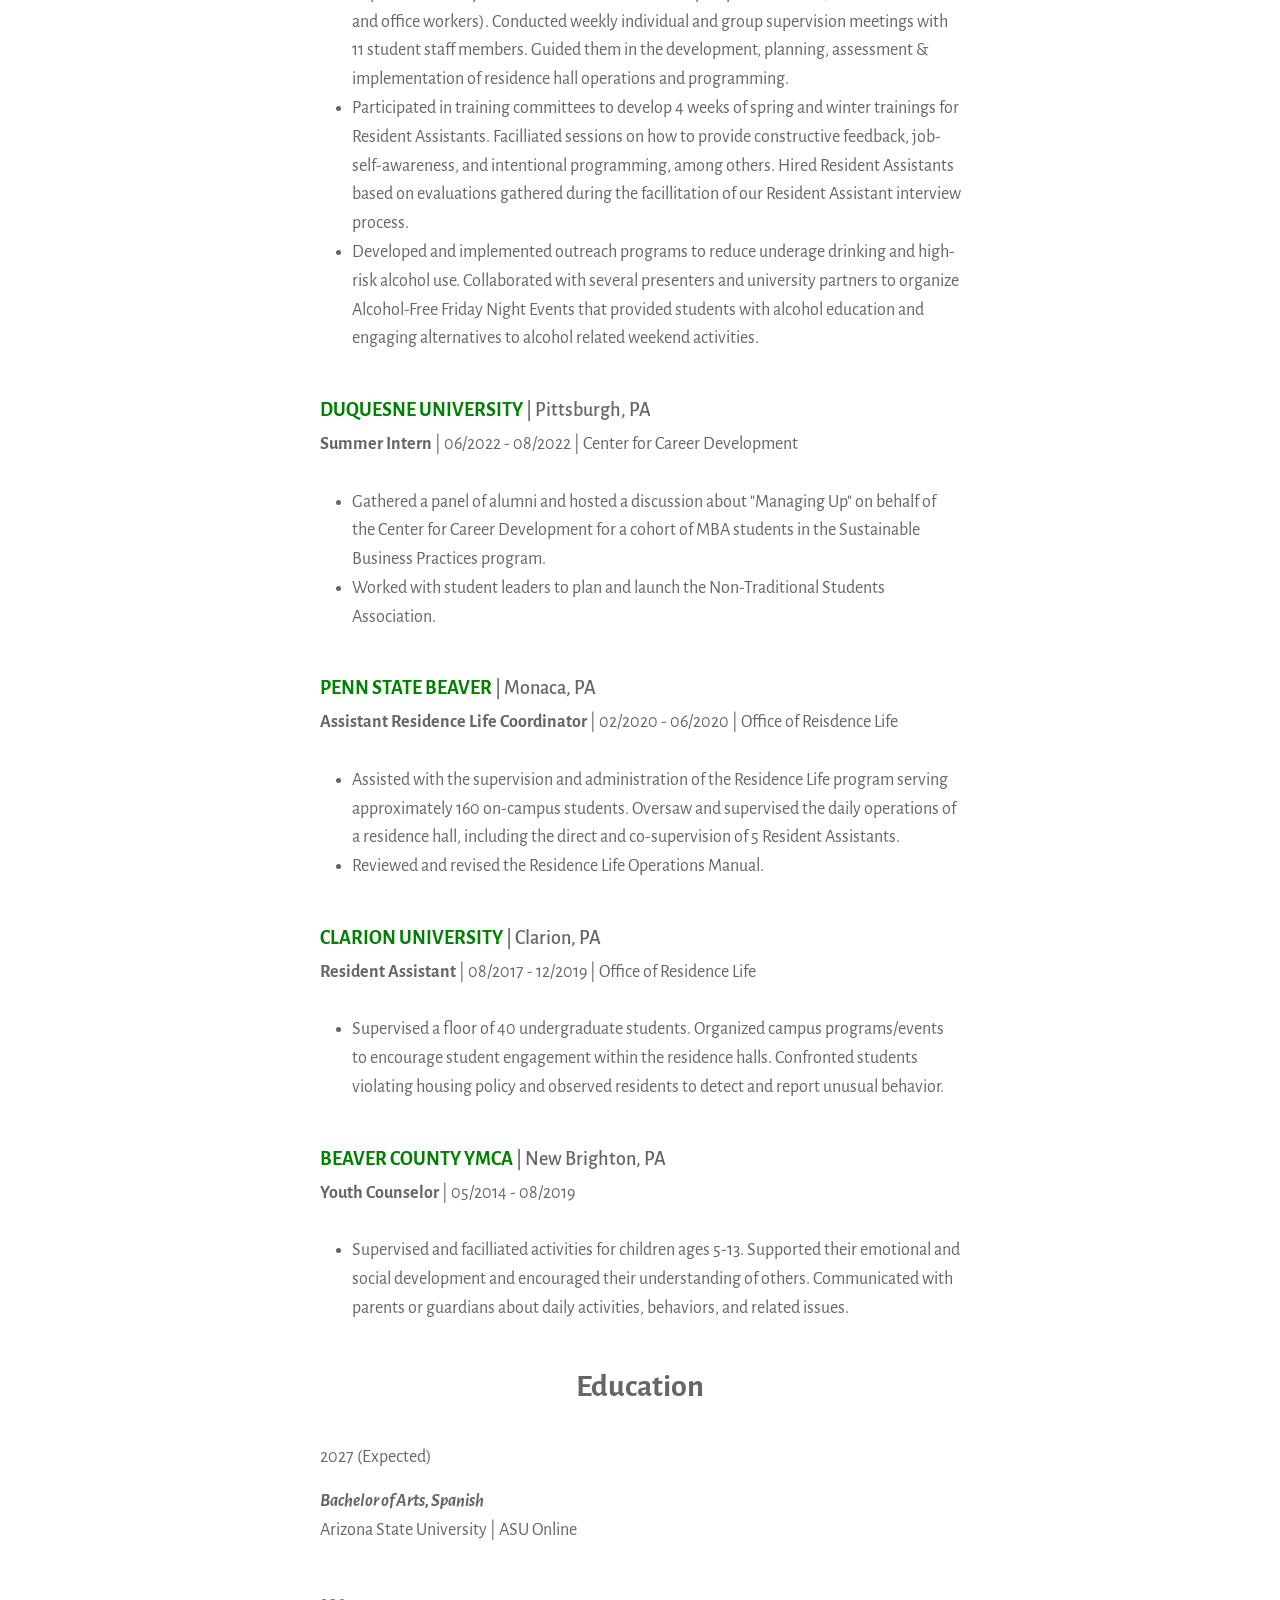
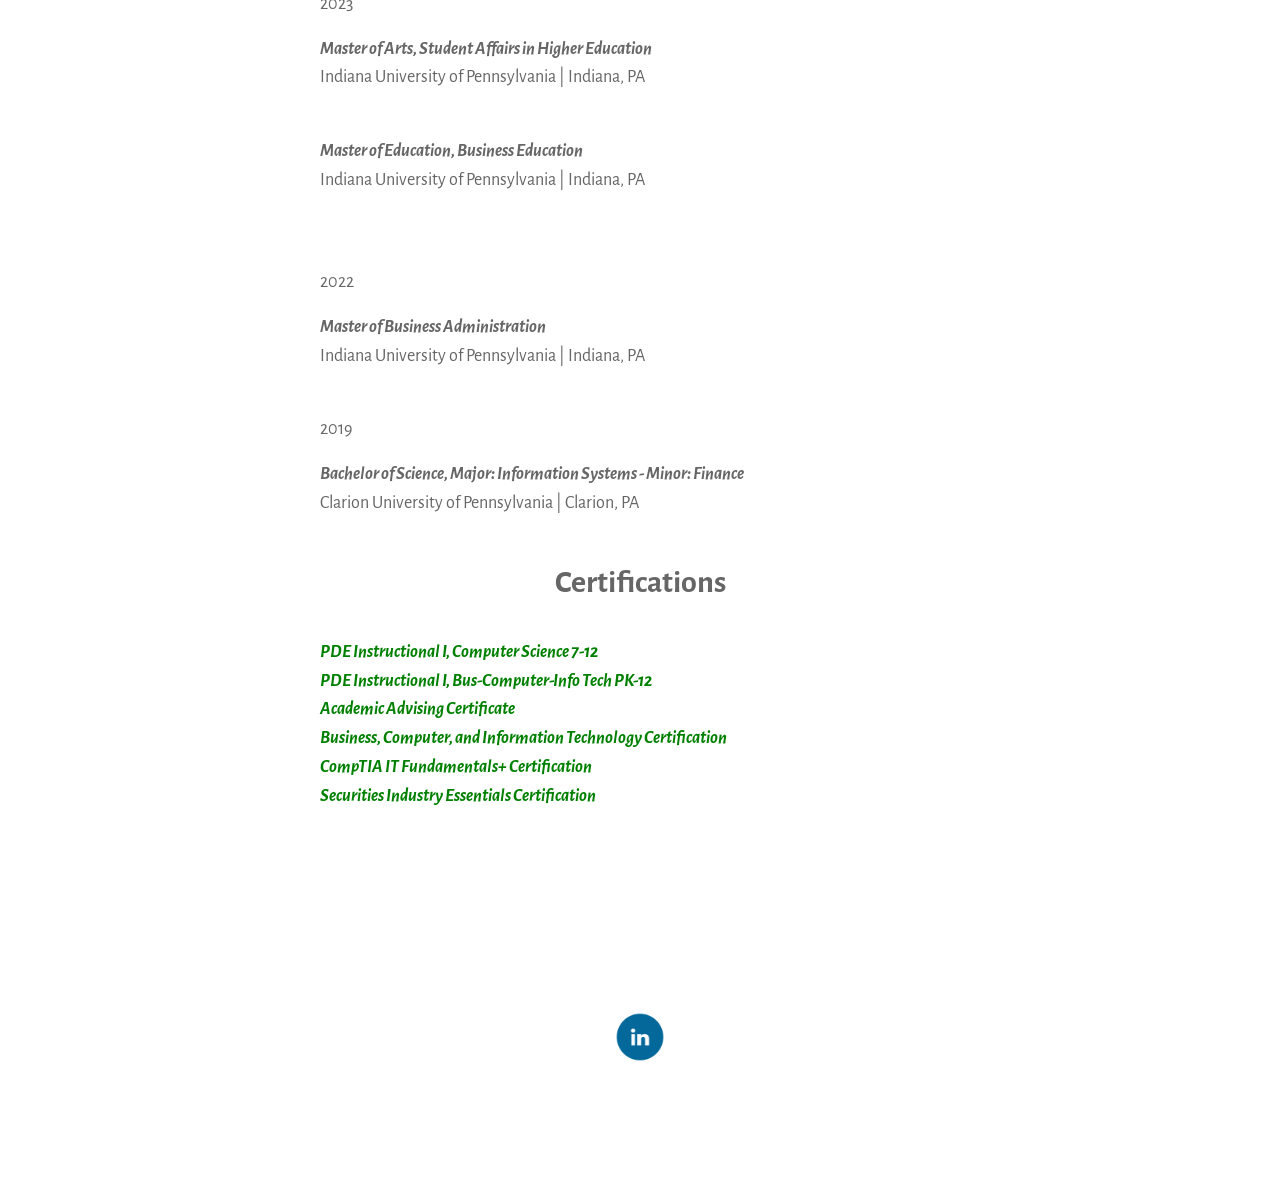
==== commit 05c427b3: "Update about.html" ====
--- a/about.html
+++ b/about.html
@@ -245,6 +245,10 @@
                       <div class="row text-center">
                       <h2><strong>Certifications</strong></h2>
                       </div>
+                     <br>
+                      <a class= "link" href="assets/documents/bcit.pdf" target="_blank"><em><strong>PDE Instructional I, Computer Science 7-12</strong></em></a>
+                     <br>
+                      <a class= "link" href="assets/documents/bcit.pdf" target="_blank"><em><strong>PDE Instructional I, Bus-Computer-Info Tech PK-12</strong></em></a>
                       <br>
                       <a class= "link" href="https://www.iup.edu/academics/find-your-degree/programs/sahe/gr/academic-advising-certificate.html" target="_blank"><em><strong>Academic Advising Certificate</strong></em></a>
                       <br>
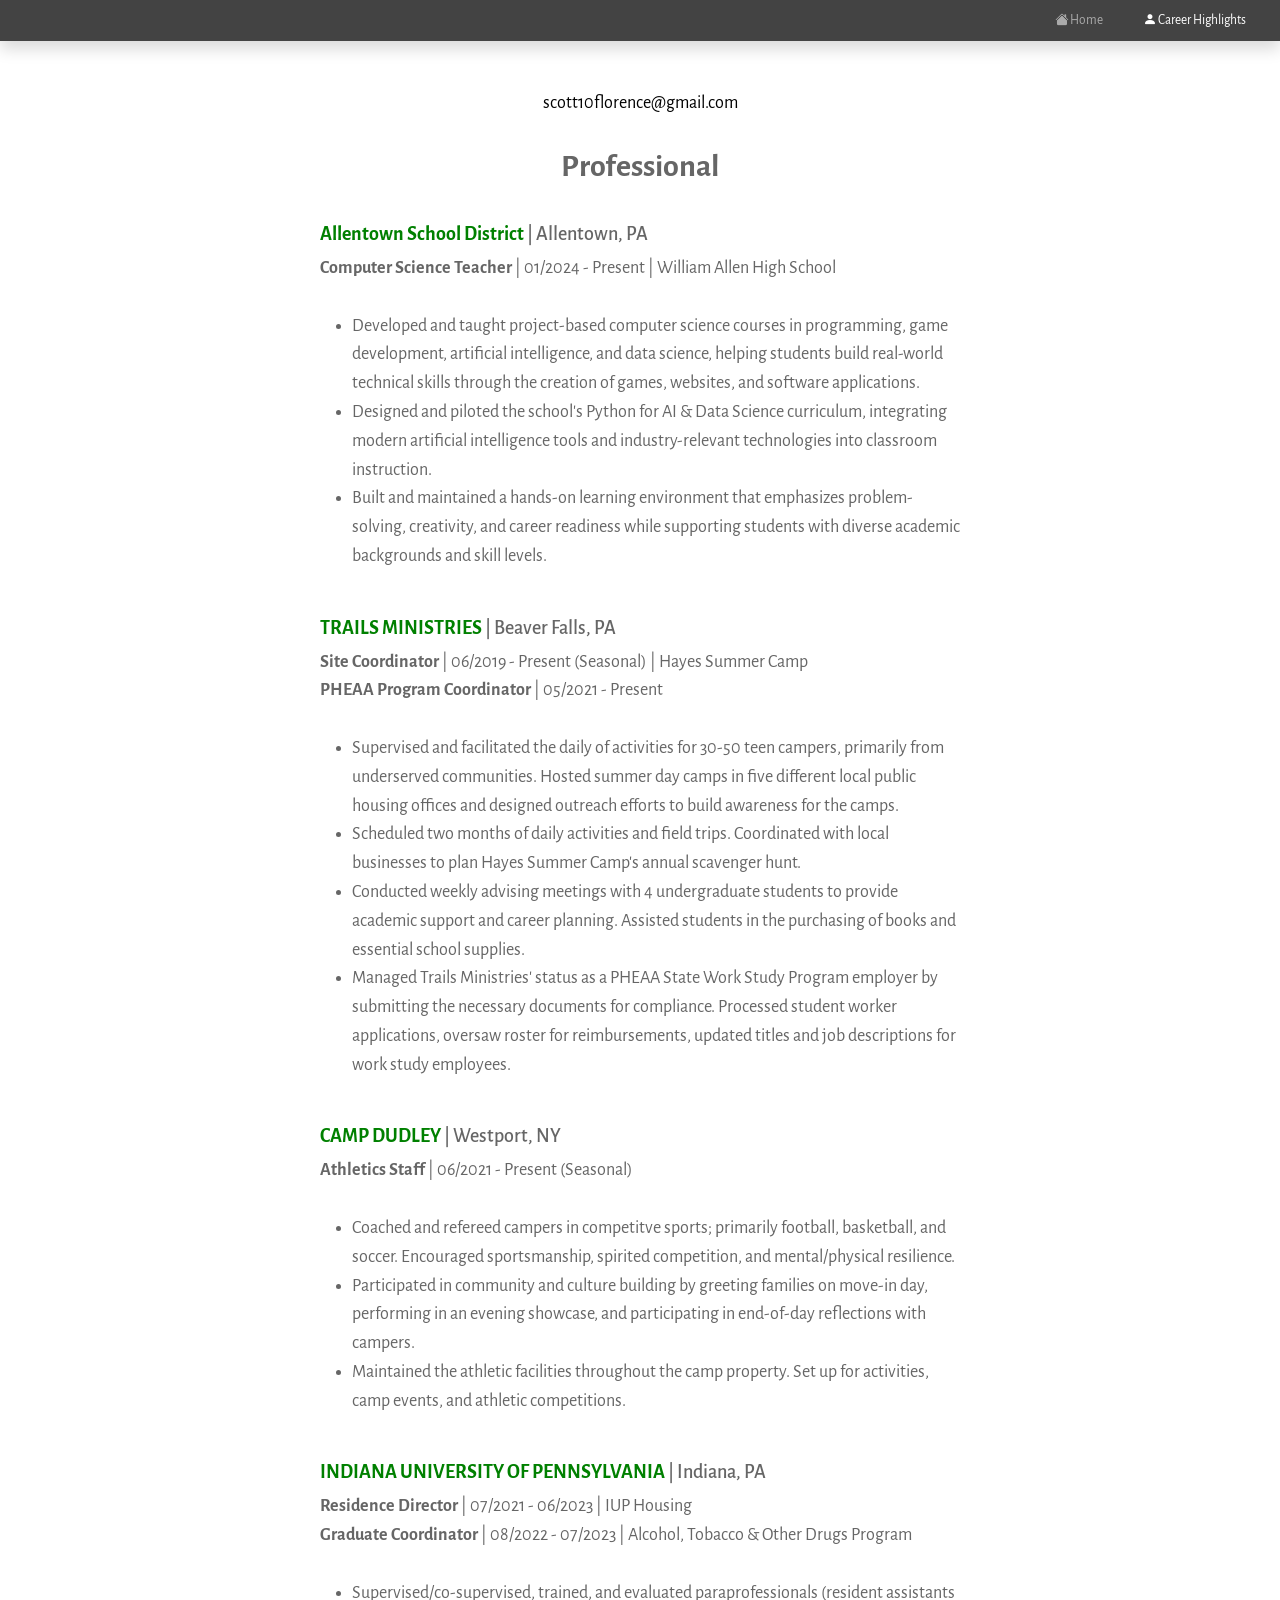
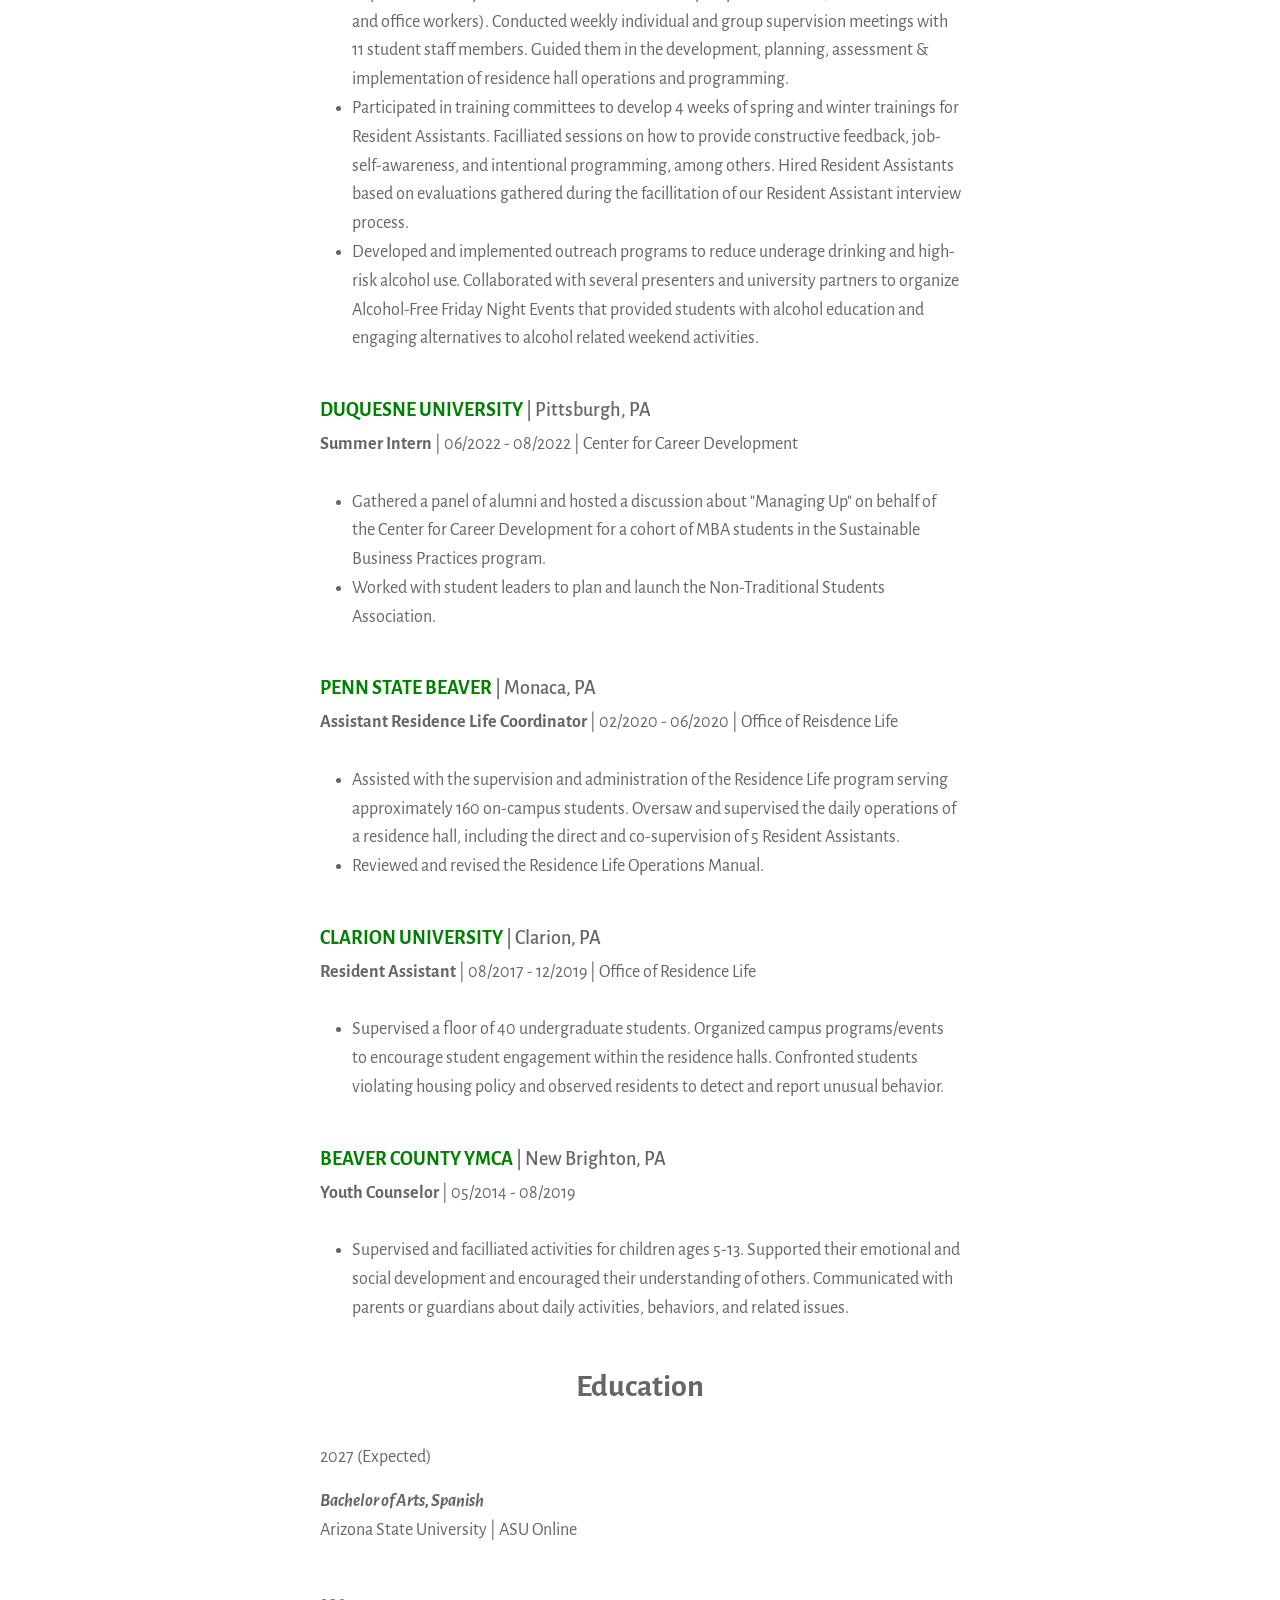
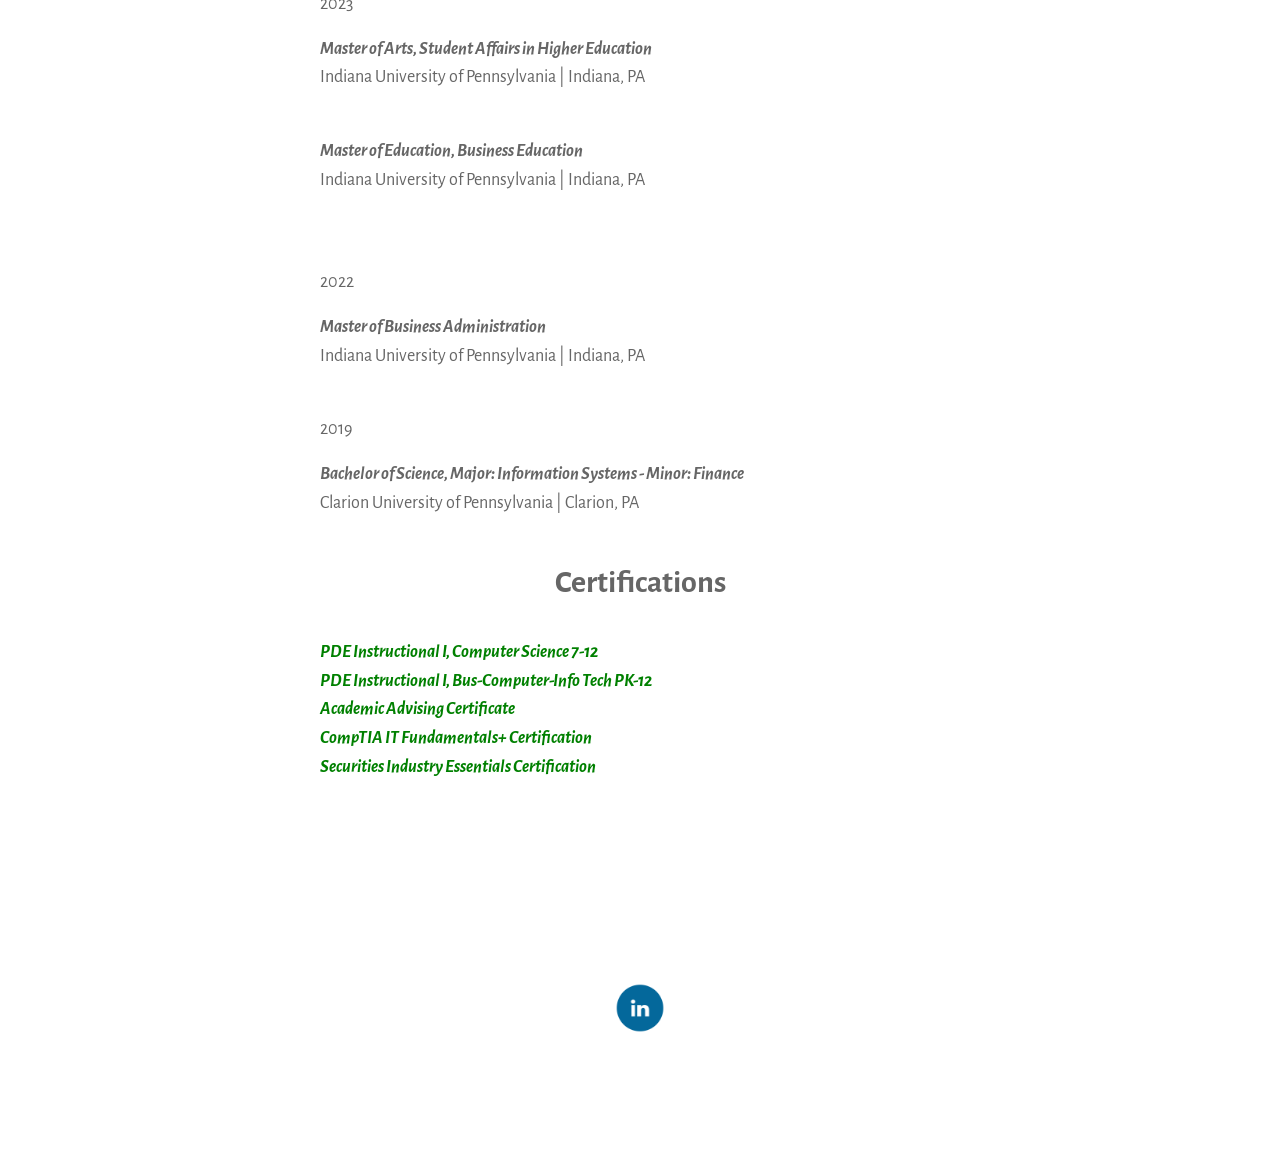
==== commit c9bff192: "Update about.html" ====
--- a/about.html
+++ b/about.html
@@ -252,8 +252,6 @@
                       <br>
                       <a class= "link" href="https://www.iup.edu/academics/find-your-degree/programs/sahe/gr/academic-advising-certificate.html" target="_blank"><em><strong>Academic Advising Certificate</strong></em></a>
                       <br>
-                      <a class="link" href ="https://www.iup.edu/pse/grad/business-computer-information-technology-certification/" target="_blank"><em><strong>Business, Computer, and Information Technology Certification</strong></em> </a>
-                      <br>
                       <a class="link" href="https://www.credly.com/badges/9badbcb3-e4f2-4f45-9942-dd71096ad1f3/email" target="_blank"><em><strong>CompTIA IT Fundamentals+ Certification</strong></em></a>
                       <br>
                       <a class="link" href="https://www.finra.org/registration-exams-ce/qualification-exams/securities-industry-essentials-exam" target="_blank"><em><strong>Securities Industry Essentials Certification</strong></em></a>
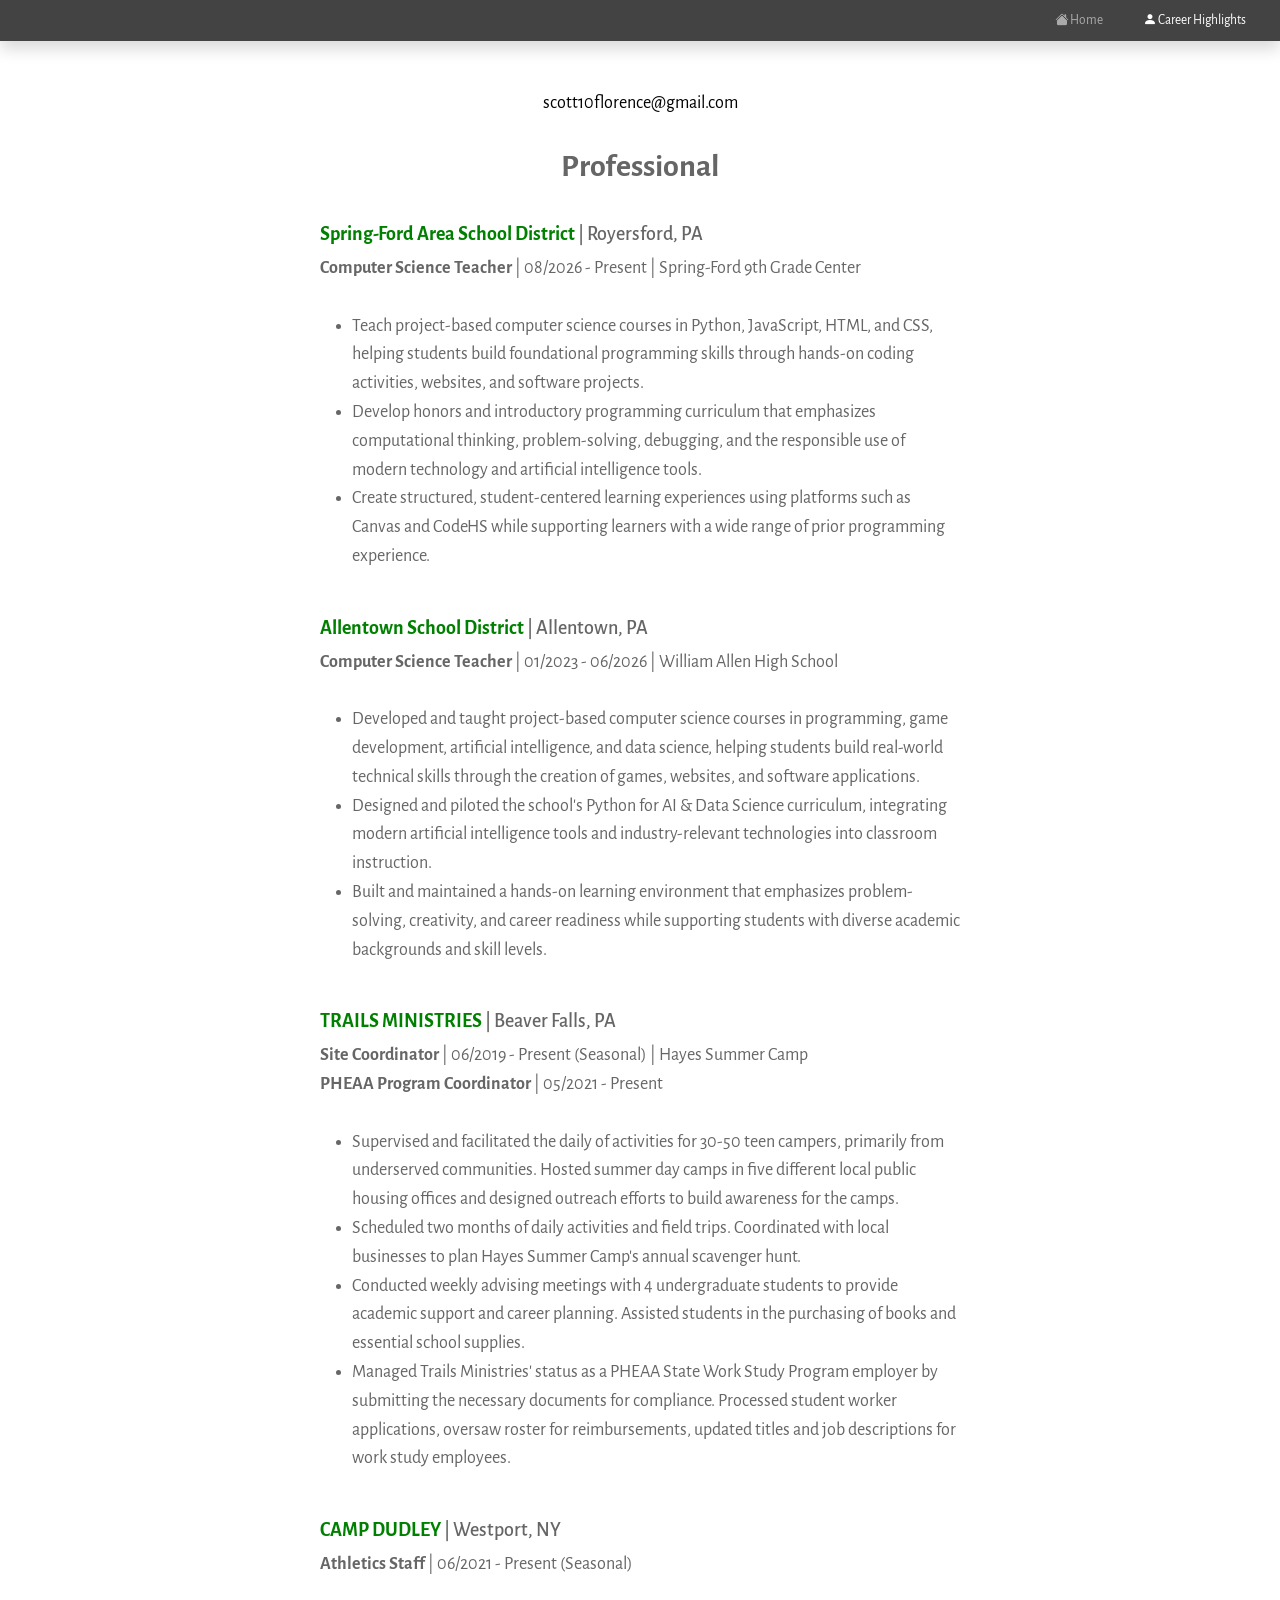
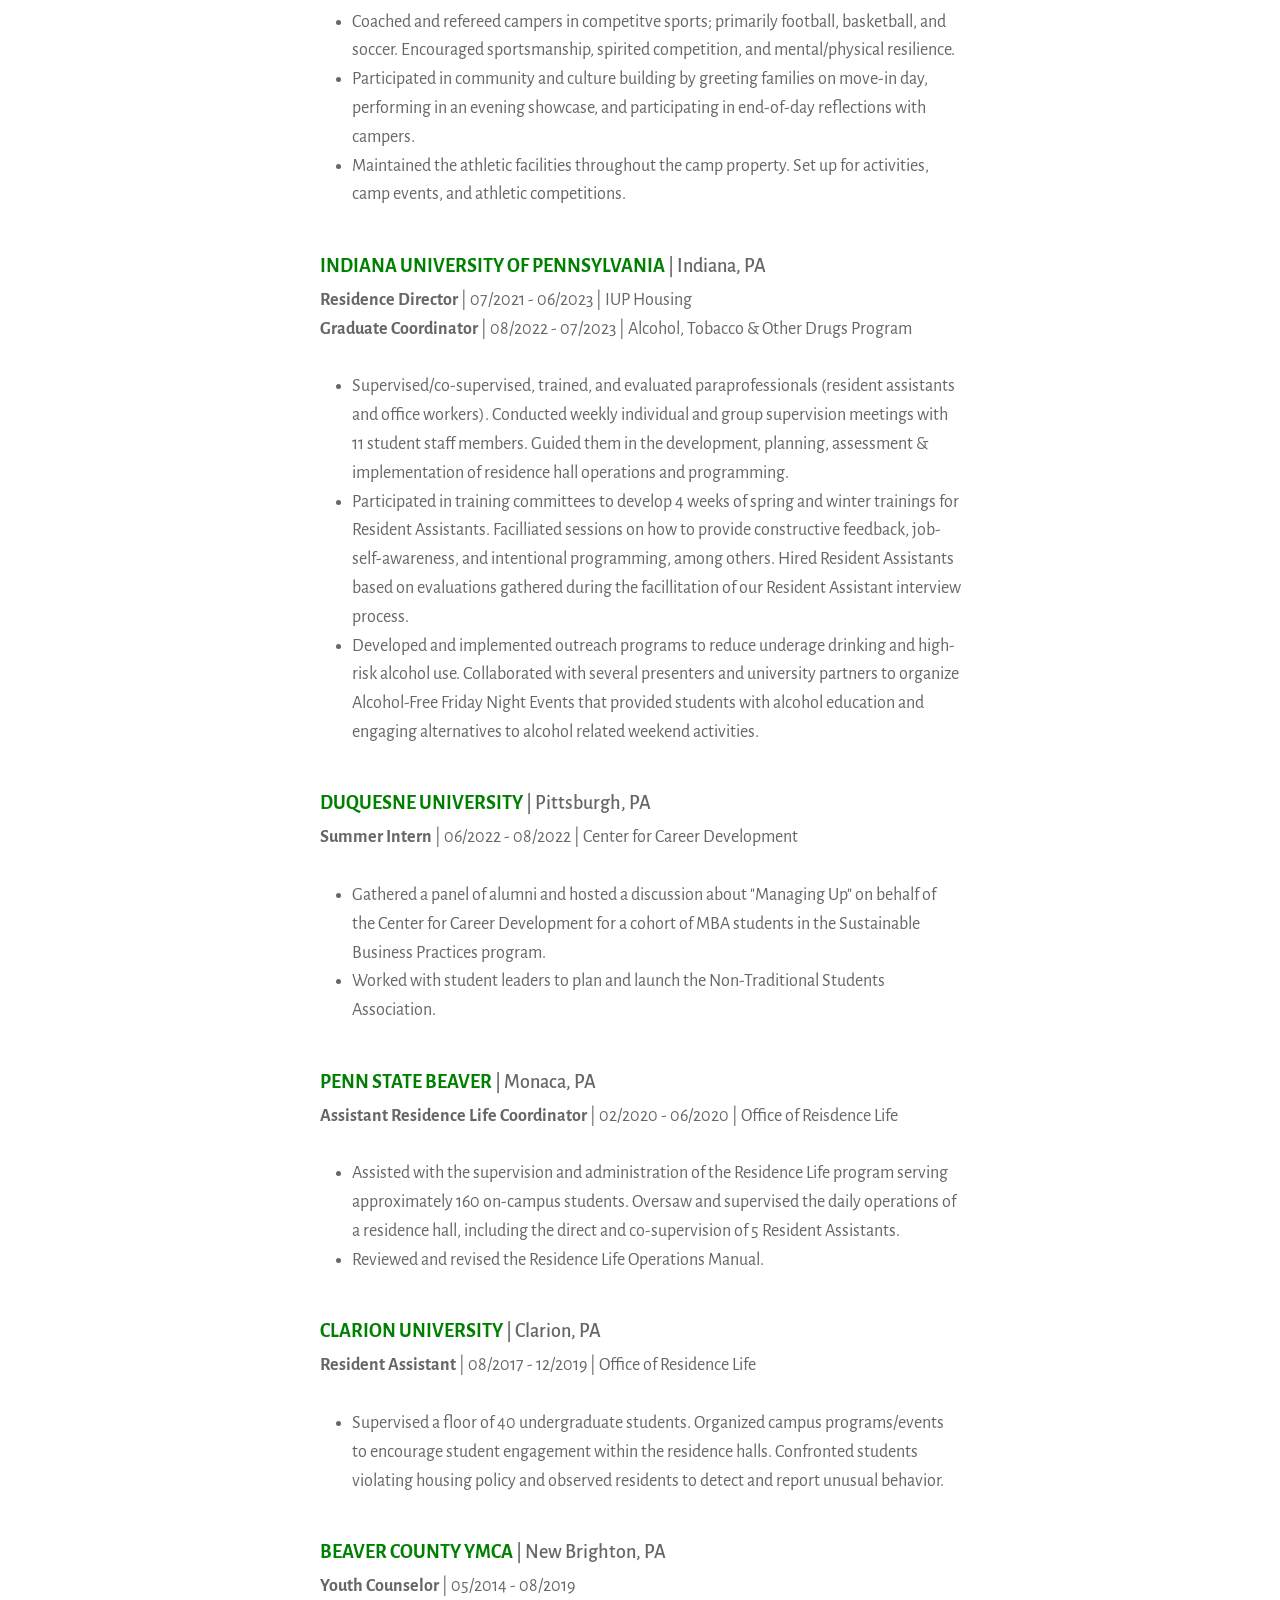
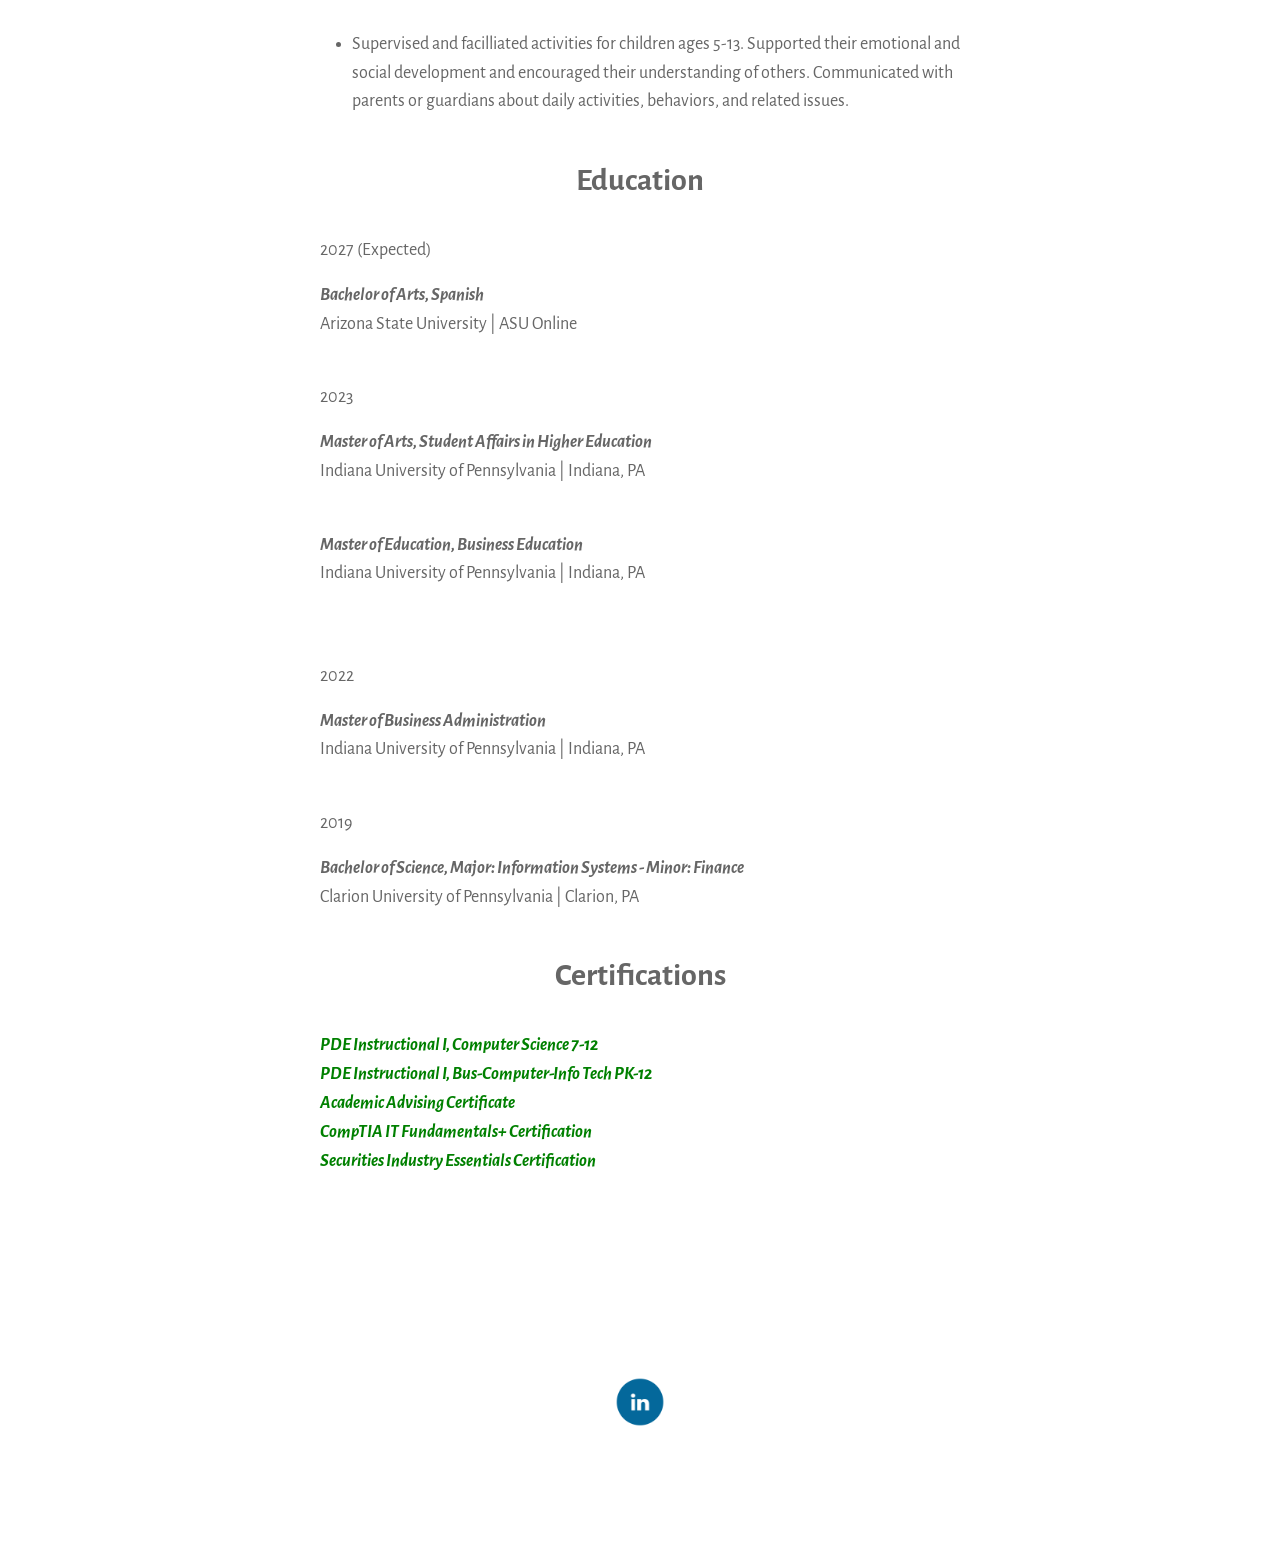
==== commit 9e9650c4: "Add files via upload" ====
--- a/about.html
+++ b/about.html
@@ -18,9 +18,9 @@
         <link rel="preconnect" href="https://fonts.googleapis.com">
         <link rel="preconnect" href="https://fonts.gstatic.com" crossorigin>
         <link href="https://fonts.googleapis.com/css2?family=Alegreya+Sans&display=swap" rel="stylesheet">
-        <script src="<?= base_url('assets/js/jquery.min.js') ?>"></script>
-        <script src="<?= base_url('assets/js/bootstrap5.bundle.min.js') ?>"></script>
-        <script src="<?= base_url('assets/js/scripts.js') ?>"></script>
+        <script src="<assets/js/jquery.min.js"></script>
+        <script src="assets/js/bootstrap5.bundle.min.js"></script>
+        <script src="assets/js/scripts.js"></script>
         <style>
             body {
                 font-size: 18px;
@@ -68,8 +68,28 @@
                         <h2><strong>Professional</strong></h2>
                       </div>
                       <br>
+                      <h5><strong><a class="link" href="https://www.spring-ford.net/" target="_blank">Spring-Ford Area School District</a></strong> | Royersford, PA </h5>
+                      <strong>Computer Science Teacher </strong> | 08/2026 - Present | Spring-Ford 9th Grade Center
+                      <br>
+                      <br>
+                      <ul>
+                          <li>
+                             Teach project-based computer science courses in Python, JavaScript, HTML, and CSS, helping students build foundational programming skills through hands-on coding activities, websites, and software projects.
+                          </li>
+
+                          <li>
+                             Develop honors and introductory programming curriculum that emphasizes computational thinking, problem-solving, debugging, and the responsible use of modern technology and artificial intelligence tools.
+                          </li>
+
+                          <li>
+                             Create structured, student-centered learning experiences using platforms such as Canvas and CodeHS while supporting learners with a wide range of prior programming experience.
+                          </li>
+                      </ul>
+                      <br>  
+
+
                       <h5><strong><a class="link" href="http://www.trailsministries.org" target="_blank">Allentown School District</a></strong> | Allentown, PA </h5>
-                      <strong>Computer Science Teacher </strong> | 01/2024 - Present | William Allen High School
+                      <strong>Computer Science Teacher </strong> | 01/2023 - 06/2026 | William Allen High School
                       <br>
                       <br>
                       <ul>
@@ -277,4 +297,4 @@
           </div>
         </footer>
     </body>
-</html>
+</html>
